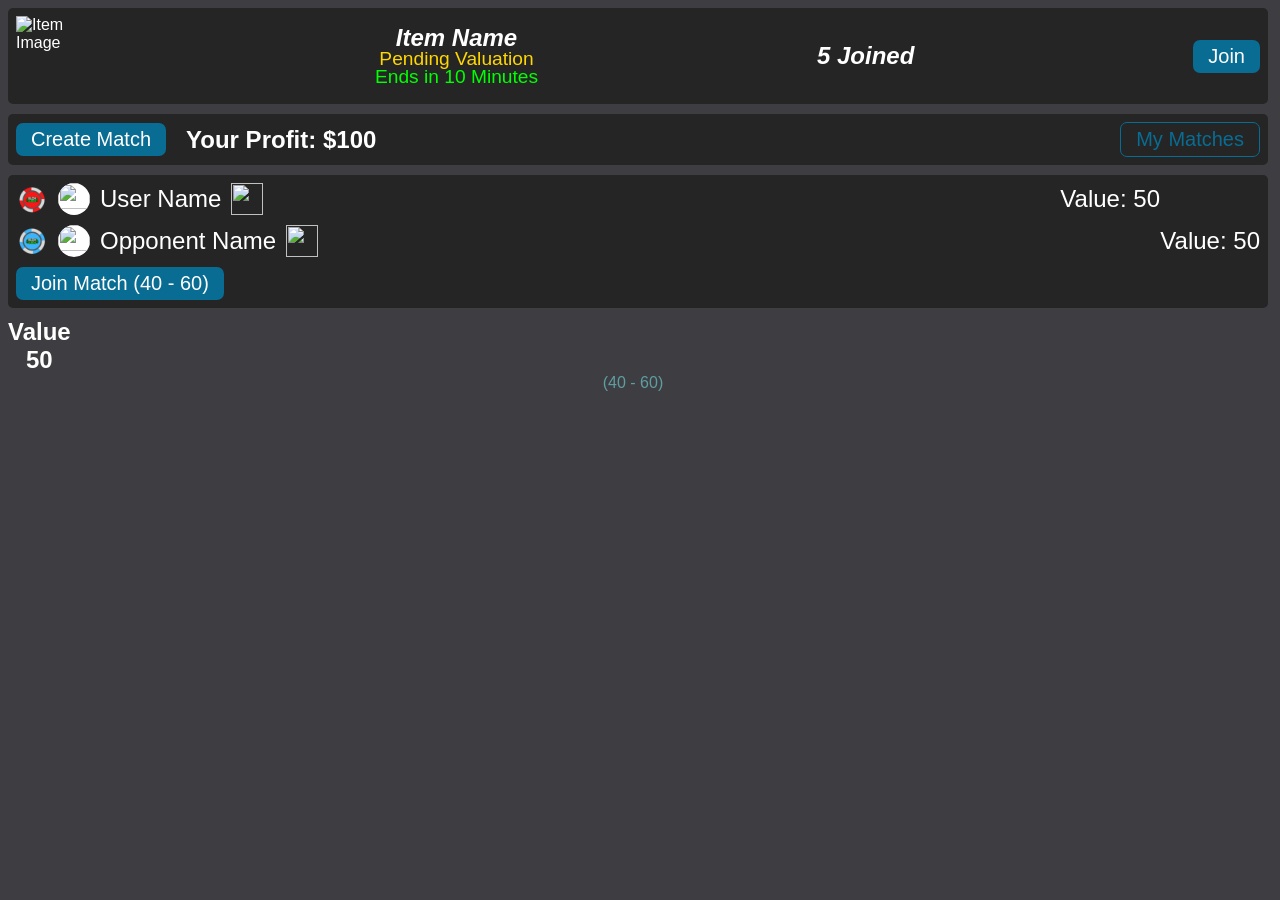
==== index.html @ d28f3fc6 "Update index.html" ====
<!DOCTYPE html>
<html lang="en">
<head>
    <meta charset="UTF-8">
    <meta name="viewport" content="width=device-width, initial-scale=1.0">
    <title>Giveaway and Match Section</title>
    <link rel="stylesheet" href="./css/style.css">
    <script src="./js/jquery.min.js"></script>
    <script src="./js/sweetalert2.all.min.js"></script>
</head>
<body>
    <div class="section" style="width:calc(100% - 20px);">
        <!-- Static Giveaway Content -->
        <div id="giveaway123" class="row" style="justify-content:space-between;">
            <img src="path/to/item_image.jpg" width="80px" height="80px" alt="Item Image">
            <div style="display:flex;flex-direction:column;align-items:center;flex: 0 0 auto;">
                <span style="font-size:1.5em;font-style:italic;font-weight:bold;">Item Name</span>
                <span style="font-size:1.2em;color:gold;margin-top:-0.2em;">Pending Valuation</span>
                <span style="font-size:1.2em;color:lime;margin-top:-0.2em;" class="endtime">Ends in 10 Minutes</span>
            </div>
            <div style="display:flex;flex-direction:column;align-items:center;flex: 0 0 auto;">
                <span style="font-size:1.5em;font-style:italic;font-weight:bold;" class='numplayers'>5 Joined</span>
            </div>
            <button class="btn btn-primary" onclick="joinGiveaway(123);">Join</button>
            <script>
                countDown(1679913600 * 1000 , "#giveaway123 .endtime"); // Replace timestamp accordingly
            </script>
        </div>
        
        <!-- Static Games Content -->
        <div id="gamesheader" class="row" style="justify-content:space-between;">
            <div style="display:flex;gap:20px;align-items:center;">
                <button class="btn-primary">Create Match</button>
                <h2 style="text-align:center;">Your Profit: $100</h2>
            </div>
            <div style="display:flex;gap:20px;align-items:center;">
                <button class="btn-secondary">My Matches</button>
            </div>
        </div>

        <!-- Static Match Content -->
        <div id="game123" class="publicmatch row" style="justify-content:space-between;">
            <div style="display:flex;flex-direction:column;gap:10px;align-items:center;width:calc(100% - 100px);">
                <div style="display:flex;gap:10px;align-items:center;flex-wrap:wrap;justify-content:space-between;width:100%;">
                    <div style="display:flex;gap:10px;align-items:center;flex-wrap:wrap;">
                        <img src="./img/gem.png" alt="Gem" width="32px" height="32px">
                        <img class="userthumb" src="path/to/user_thumbnail.jpg" width="32px" height="32px">
                        <div style="font-size:24px;">User Name</div>
                        <img src="path/to/item_image.jpg" width="32px" height="32px">
                    </div>
                    <div style="font-size:24px;">Value: 50</div>
                </div>
            </div>
            <div style="display:flex;gap:10px;align-items:center;flex-wrap:wrap;justify-content:space-between;width:100%;">
                <div style="display:flex;gap:10px;align-items:center;flex-wrap:wrap;">
                    <img src="./img/dog.png" alt="Dog" width="32px" height="32px">
                    <img class="userthumb" src="path/to/user_thumbnail.jpg" width="32px" height="32px">
                    <div style="font-size:24px;">Opponent Name</div>
                    <img src="path/to/item_image.jpg" width="32px" height="32px">
                </div>
                <div style="font-size:24px;">Value: 50</div>
            </div>
            <button class="btn-primary" onclick="joinMatch(123, 50);">Join Match (40 - 60)</button>
        </div>

        <!-- Static Footer Section -->
        <div style="display:flex;flex-direction:column;text-align:center;padding-right:10px;">
            <h2>Value <br>50</h2>
            <div style="color:cadetblue">(40 - 60)</div>
        </div>
    </div>

    <script>
        function countDown(timestamp, selector) {
            let x = setInterval(function() {
                var now = new Date().getTime();
                var distance = timestamp - now;
                var minutes = Math.floor((distance % (1000 * 60 * 60)) / (1000 * 60));
                var seconds = Math.floor((distance % (1000 * 60)) / 1000);
                var TimeRemaining = minutes + "m " + seconds + "s ";
                TimeRemaining = "Ends in " + TimeRemaining;
                $(selector).text(TimeRemaining);
                
                if (distance < 0) {
                    clearInterval(x);
                    $(selector).text("Giveaway has Ended");
                    setTimeout(function () {
                        $.ajax({
                            url: "./php/giveaway",
                            type: "POST",
                            data: {
                                type: "check",
                            }
                        });
                    }, Math.floor(Math.random() * 2000));
                }
            }, 1000);
        }

        function joinGiveaway(id) {
            Swal.fire({
                allowOutsideClick: false,
                allowEscapeKey: false,
                allowEnterKey: false
            });
            Swal.showLoading();
            $.ajax({
                url: "./php/giveaway",
                type: "POST",
                data: {
                    type: "join",
                    giveaway_id: id,
                },
                success: function(data) {
                    data = JSON.parse(data);
                    Swal.close();
                    if (data.Error) {
                        Swal.fire({
                            title: "Error",
                            text: data.Error,
                            icon: "error",
                            confirmButtonText: "OK"
                        });
                    } else {
                        Swal.fire({
                            title: 'Match Created',
                            text: 'You have joined this giveaway!',
                            icon: 'success',
                            confirmButtonText: 'OK'
                        }).then(function() {
                            window.location.reload();
                        });
                    }
                }
            });
        }

        function joinMatch(game_id, value) {
            Swal.fire({
                title: 'Are you sure?',
                text: "You are about to join this game!",
                icon: 'warning',
                showCancelButton: true,
                confirmButtonText: 'Yes, join it!'
            }).then((result) => {
                if (result.value) {
                    joinMatchOK(game_id, value);
                }
            });
        }

        function joinMatchOK(game_id, value) {
            Swal.fire({
                allowOutsideClick: false,
                allowEscapeKey: false,
                allowEnterKey: false
            });
            Swal.showLoading();
            $.ajax({
                url: "./php/game",
                type: "POST",
                data: {
                    type: "play",
                    game_id: game_id,
                    value: value
                },
                success: function(data) {
                    data = JSON.parse(data);
                    if (data.Error) {
                        Swal.close();
                        Swal.fire({
                            title: "Error",
                            text: data.Error,
                            icon: "error",
                            confirmButtonText: "OK"
                        });
                    }
                }
            });
        }
    </script>
</body>
</html>
---- css/style.css ----
body {
    margin: 0;
    font-family: Arial, Helvetica, sans-serif;
    background-color: #3e3d42;
    color: white;
}


header {
    position: inherit;
    background-color: #252525;
    color: white;
    overflow: hidden;
    padding: 0 10px;
    height: 56px;
    display: flex;
    align-items: center;
    justify-content: space-between;
}

.logo {
    height: 100%;
    display: flex;
    align-items: center;
}

.logo img {
    height: 100%;
}

.logo font {
    font-size: 36px;
}

nav {
    height: 100%;
    gap: 15px;
    display: flex;
    align-items: center;
}

.btn-primary {
    background-color: #086c93;
    color: white;
    text-decoration: none;
    border: none;
    cursor: pointer;
}

.btn-primary:hover {
    background-color: #0b7c9d;
}

.btn-primary:focus {
    background-color: #0b7c9d;
}

.btn-primary:active {
    background-color: #0b8cA3;
}

.btn-primary:disabled {
    box-shadow: #00000080 0px 0px 0px 1em inset;
    background-color: #086c93;
    cursor: not-allowed;
}

.btn-secondary {
    background-color: rgba(0, 0, 0, 0);
    color: #086c93;
    border: #086c93 1px solid;
    text-decoration: none;
    cursor: pointer;
}

.btn-secondary:hover {
    background-color: #0b7b9d80;
    color: white;
}

.btn-secondary:focus {
    background-color: #0b7b9d80;
    color: white;
}

.btn-secondary:active {
    background-color: #0b8cA3;
    color: white;
}

.btn-secondary:disabled {
    background-color: unset;
    color: #023f57;
    border-color: #023f57;
    cursor: not-allowed;
}

.btn-tertiary {
    background-color: rgba(0, 0, 0, 0);
    color: #086c93;
    border: none;
    text-decoration: underline;
    cursor: pointer;
}

.btn-tertiary:hover {
    background-color: #0b7c9d40;
    color: white;
}

.btn-tertiary:focus {
    background-color: #0b7c9d40;
    color: white;
}

.btn-tertiary:active {
    background-color: #0b7c9d;
    color: white;
}

.btn-tertiary:disabled {
    background-color: unset;
    color: #023f57;
    cursor: not-allowed;
}

button {
    display: flex;
    align-items: center;
    gap: 5px;
    padding: 5px 15px;
    border-radius: 7px;
    font-size: 20px;
}

button.mobile {
    padding: 5px 10px;
}

button svg {
    margin-right: 0;
    margin-left: 0;
    height: 25px;
}

.userthumb {
    height: 80%;
    display: flex;
    align-items: center;
    justify-content: center;
    background-color: white;
    border-radius: 50%;
}

.rightsidebar {
    display: flex;
    flex-direction: column;
    align-items: center;
    justify-content: space-between;
    position: fixed;
    top: 66px;
    right: 10px;
    width: calc(300px - 20px);
    bottom: 30px;
    padding: 10px;
    background-color: #252525;
    overflow: hidden;
    border-radius: 10px;
}

.leftsidebar {
    display: flex;
    flex-direction: column;
    align-items: center;
    justify-content: space-between;
    position: fixed;
    top: 66px;
    left: 10px;
    width: calc(100px - 20px);
    bottom: 30px;
    padding: 10px;
    background-color: #252525;
    overflow: hidden;
    border-radius: 10px;
}

.leftsidebar .item {
    display: flex;
    flex-direction: column;
    align-items: center;
    justify-content: center;
    width: 80px;
    color: white;
    text-decoration: none;
    font-weight: bold;
}

.widthcontainer {
    display: flex;
    flex-direction: column;
    align-items: center;
    gap: 10px;
    width: 100%;
}

.heightcontainer {
    display: flex;
    flex-direction: row;
    align-items: center;
    gap: 10px;
    height: 100%;
}

.chatbox {
    height: 45px;
    width: inherit;
    border: none;
    border-radius: 5px;
}

#chatcontainer {
    display: flex;
    justify-content: flex-end;
    overflow: hidden;
    position: absolute;
    top: 65px;
    bottom: 65px;
}

.chatline {
    width: calc(100% - 20px);
    flex: 0 0 auto;
    display: flex;
    gap: 10px;
    overflow: hidden;
    position: relative;
}

.chatline .userthumb {
    height: 40px;
}

.chatline .name {
    font-weight: bold;
    word-wrap: break-word;
    font-size: 18px;
}

.chatline .msg {
    width: calc(100% - 20px);
    word-wrap: break-word;
    font-size: 14px;
}

.chatline .name.server {
    display: flex;
    align-items: center;
    color: #ff0000;
}

.chatline .name.server:after {
    width: 20px;
    height: 20px;
    display: inline-block;
    content: "";
    background-image: url("data:image/svg+xml,%3Csvg xmlns='http://www.w3.org/2000/svg' xmlns:xlink='http://www.w3.org/1999/xlink' aria-hidden='true' role='img' id='footer-sample-full' width='20' height='20' preserveAspectRatio='xMidYMid meet' viewBox='0 0 24 24' class='iconify iconify--bxs'%3E%3Cpath fill='%23ff0000' d='m2.344 15.271l2 3.46a1 1 0 0 0 1.366.365l1.396-.806c.58.457 1.221.832 1.895 1.112V21a1 1 0 0 0 1 1h4a1 1 0 0 0 1-1v-1.598a8.094 8.094 0 0 0 1.895-1.112l1.396.806c.477.275 1.091.11 1.366-.365l2-3.46a1.004 1.004 0 0 0-.365-1.366l-1.372-.793a7.683 7.683 0 0 0-.002-2.224l1.372-.793c.476-.275.641-.89.365-1.366l-2-3.46a1 1 0 0 0-1.366-.365l-1.396.806A8.034 8.034 0 0 0 15 4.598V3a1 1 0 0 0-1-1h-4a1 1 0 0 0-1 1v1.598A8.094 8.094 0 0 0 7.105 5.71L5.71 4.904a.999.999 0 0 0-1.366.365l-2 3.46a1.004 1.004 0 0 0 .365 1.366l1.372.793a7.683 7.683 0 0 0 0 2.224l-1.372.793c-.476.275-.641.89-.365 1.366zM12 8c2.206 0 4 1.794 4 4s-1.794 4-4 4s-4-1.794-4-4s1.794-4 4-4z'%3E%3C/path%3E%3C/svg%3E");
    background-repeat: no-repeat;
    background-position: center;
}

.chatline .name.mod {
    display: flex;
    align-items: center;
    color: #ffc000;
}

.chatline .name.mod:after {
    width: 20px;
    height: 20px;
    display: inline-block;
    content: "";
    background-image: url("data:image/svg+xml,%3Csvg xmlns='http://www.w3.org/2000/svg' xmlns:xlink='http://www.w3.org/1999/xlink' aria-hidden='true' role='img' id='footer-sample-full' width='20' height='20' preserveAspectRatio='xMidYMid meet' viewBox='0 0 16 16' class='iconify iconify--bi'%3E%3Cpath fill='%23ffc000' fill-rule='evenodd' d='M8 14.933a.615.615 0 0 0 .1-.025c.076-.023.174-.061.294-.118c.24-.113.547-.29.893-.533a10.726 10.726 0 0 0 2.287-2.233c1.527-1.997 2.807-5.031 2.253-9.188a.48.48 0 0 0-.328-.39c-.651-.213-1.75-.56-2.837-.855C9.552 1.29 8.531 1.067 8 1.067v13.866zM5.072.56C6.157.265 7.31 0 8 0s1.843.265 2.928.56c1.11.3 2.229.655 2.887.87a1.54 1.54 0 0 1 1.044 1.262c.596 4.477-.787 7.795-2.465 9.99a11.775 11.775 0 0 1-2.517 2.453a7.159 7.159 0 0 1-1.048.625c-.28.132-.581.24-.829.24s-.548-.108-.829-.24a7.158 7.158 0 0 1-1.048-.625a11.777 11.777 0 0 1-2.517-2.453C1.928 10.487.545 7.169 1.141 2.692A1.54 1.54 0 0 1 2.185 1.43A62.456 62.456 0 0 1 5.072.56z'%3E%3C/path%3E%3C/svg%3E");
    background-repeat: no-repeat;
    background-position: center;
}

.chatline .name.owner {
    display: flex;
    align-items: center;
    color: #00ff00;
}

.chatline .name.owner:after {
    width: 20px;
    height: 20px;
    display: inline-block;
    content: "";
    background-image: url("data:image/svg+xml,%3Csvg xmlns='http://www.w3.org/2000/svg' xmlns:xlink='http://www.w3.org/1999/xlink' aria-hidden='true' role='img' id='footer-sample-full' width='20' height='20' preserveAspectRatio='xMidYMid meet' viewBox='0 0 64 64' class='iconify iconify--emojione-monotone'%3E%3Cpath fill='%2300ff00' d='M61.287 53.542c-2.649-2.041-9.702-7.678-16.271-14.452c-4.366-4.505-6.223-9.015-9.533-12.429c-2.998-3.092-5.725-4.894-5.725-4.894l-.768.792l-5.188-5.35l2.004-2.067a.912.912 0 0 0 0-1.262l-.414-.427c.002-.002 5.898-7.936 13.353-5.742c.866.257 1.638.694 1.857.471c.298-.306-.837-1.482-1.502-2.162c-9.431-9.65-19.834 1.104-19.839 1.109l-.367-.379a.846.846 0 0 0-1.222 0l-9.239 9.528a.912.912 0 0 0 0 1.262s1.131 1.979-1.835 2.335c-1.194.145-1.942.414-2.366.769a431.18 431.18 0 0 0-1.979 2.009a.912.912 0 0 0 0 1.262l6.914 7.132a.847.847 0 0 0 1.223 0s1.906-1.99 1.947-2.042c.343-.438.605-1.208.743-2.44c.348-3.06 2.264-1.892 2.264-1.892a.846.846 0 0 0 1.224 0l2.004-2.067l5.186 5.349l-.768.793s1.748 2.813 4.746 5.905c3.309 3.413 7.683 5.328 12.05 9.833c6.567 6.774 12.032 14.047 14.014 16.78c.748 1.029.867.934 1.78-.009l2.849-2.938l2.847-2.937c.915-.946 1.009-1.068.011-1.84'%3E%3C/path%3E%3Cpath fill='%2300ff00' d='M34.008 22.689a53.27 53.27 0 0 1 2.497 2.408c1.592 1.642 2.924 3.479 4.259 5.44l8.942-8.943A9.938 9.938 0 0 0 61.72 9.584L53.604 17.7l-5.76-1.543l-1.544-5.763l8.114-8.111a9.92 9.92 0 0 0-9.381 2.63a9.932 9.932 0 0 0-2.631 9.38l-8.394 8.396m-7.519 12.74a53.723 53.723 0 0 1-2.479-2.743l-9.717 9.718a9.926 9.926 0 0 0-9.381 2.629c-3.883 3.88-3.882 10.174 0 14.055a9.934 9.934 0 0 0 14.054 0a9.939 9.939 0 0 0 2.631-9.384l10.004-10.003c-1.84-1.338-3.567-2.679-5.112-4.272M13.483 57.821l-5.761-1.544l-1.543-5.762l4.218-4.215l5.76 1.541l1.543 5.763l-4.217 4.217'%3E%3C/path%3E%3C/svg%3E");
    background-repeat: no-repeat;
    background-position: center;
}

.clickable {
    cursor: pointer;
}

.clickable:hover {
    box-shadow: #0b7b9d80 0 0 0 1em inset;
}

.clickable:focus {
    box-shadow: #0b7b9d80 0 0 0 1em inset;
}

.clickable:active {
    box-shadow: #0b8cA3 0 0 0 1em inset;
}

.hidden {
    display: none !important;
}

.blur {
    position: fixed;
    top: 0;
    left: 0;
    right: 0;
    bottom: 0;
    z-index: 100;
    background: rgba(25, 25, 26, 0.75);
    backdrop-filter: blur(2px);
}

.popup {
    position: fixed;
    top: 50%;
    left: 50%;
    transform: translate(-50%, -50%);
    display: flex;
    flex-direction: column;
    gap: 10px;
    z-index: 101;
    width: 48em;
    max-width: 90%;
    max-height: calc(90% - 2.5em);
    overflow-y: auto;
    padding: 1.25em 0;
    border: none;
    border-radius: 0.5em;
    background: #19191a;
    color: white;
    align-items: center;
    font-family: inherit;
    font-size: 1rem;
}

.popup * {
    flex: 0 0 auto;
}

.main {
    overflow-y: auto;
    position: fixed;
    display: flex;
    top: 66px;
    bottom: 30px;
    left: 120px;
    right: 320px;
    border-radius: 5px;
    padding: 10px;
}

.section {
    width: calc(50% - 1em);
    display: flex;
    flex-direction: column;
    gap: 10px;
    padding: 0.5em;
    border-radius: 5px;
}

.row {
    width: calc(100% - 1em);
    display: flex;
    flex-direction: row;
    justify-content: space-around;
    flex-wrap: wrap;
    align-items: center;
    gap: 10px;
    padding: 0.5em;
    border-radius: 5px;
    background-color: #252525;
}

h2 {
    display: flex;
    align-items: center;
    gap: 10px;
    font-size: 1.5rem;
    font-weight: bold;
    margin: 0;
}

/* Scroll Bar */
/* width */
::-webkit-scrollbar {
    border-radius: 0.5em;
    width: 7px;
}

/* Handle */
::-webkit-scrollbar-thumb {
    border-radius: 0.5em;
    background: #ffffff40;
}

/* Handle on hover */
::-webkit-scrollbar-thumb:hover {
    background: #ffffff20;
}

@media only screen and (min-width: 1081px) {
    .mobile-only {
        display: none !important;
    }
}

@media only screen and (max-width: 1080px) {
    .rightsidebar {
        width: auto;
        left: 120px;
    }

    .section {
        width: calc(100% - 1em);
    }

    .desktop-only {
        display: none !important;
    }

    .main {
        width: calc(100% - 20px);
        padding: 10px;
        position: unset;
        flex-direction: column;
    }
}
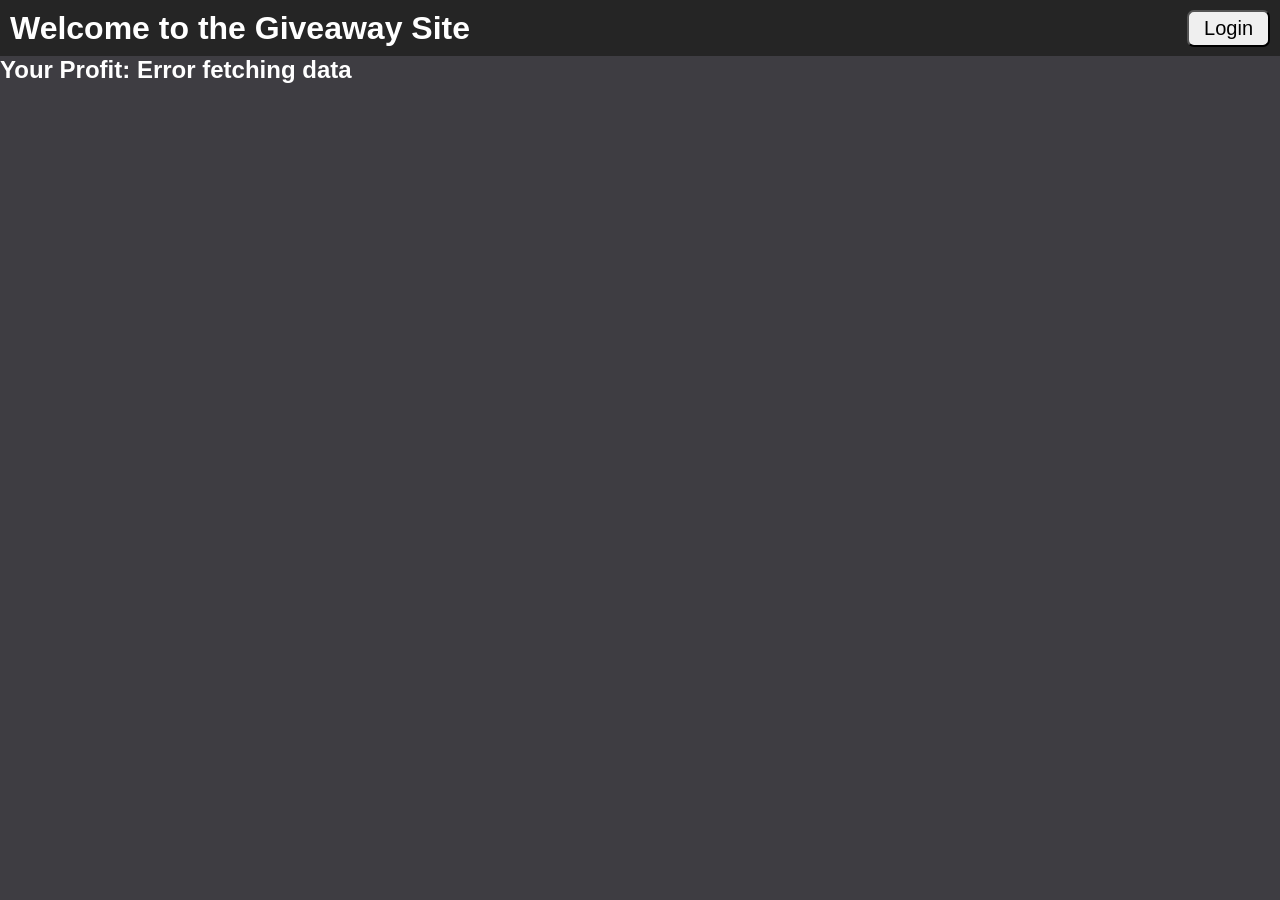
==== commit bcabe942: "Update index.html" ====
--- a/index.html
+++ b/index.html
@@ -3,181 +3,55 @@
 <head>
     <meta charset="UTF-8">
     <meta name="viewport" content="width=device-width, initial-scale=1.0">
-    <title>Giveaway and Match Section</title>
-    <link rel="stylesheet" href="./css/style.css">
-    <script src="./js/jquery.min.js"></script>
-    <script src="./js/sweetalert2.all.min.js"></script>
+    <title>Your Website</title>
+    <link rel="stylesheet" href="css/style.css">
+    <link rel="stylesheet" href="css/coin.css">
+    <link rel="stylesheet" href="css/sweetalert2-dark.css">
+    <link rel="icon" href="img/favicon.png" type="image/png">
 </head>
 <body>
-    <div class="section" style="width:calc(100% - 20px);">
-        <!-- Static Giveaway Content -->
-        <div id="giveaway123" class="row" style="justify-content:space-between;">
-            <img src="path/to/item_image.jpg" width="80px" height="80px" alt="Item Image">
-            <div style="display:flex;flex-direction:column;align-items:center;flex: 0 0 auto;">
-                <span style="font-size:1.5em;font-style:italic;font-weight:bold;">Item Name</span>
-                <span style="font-size:1.2em;color:gold;margin-top:-0.2em;">Pending Valuation</span>
-                <span style="font-size:1.2em;color:lime;margin-top:-0.2em;" class="endtime">Ends in 10 Minutes</span>
-            </div>
-            <div style="display:flex;flex-direction:column;align-items:center;flex: 0 0 auto;">
-                <span style="font-size:1.5em;font-style:italic;font-weight:bold;" class='numplayers'>5 Joined</span>
-            </div>
-            <button class="btn btn-primary" onclick="joinGiveaway(123);">Join</button>
-            <script>
-                countDown(1679913600 * 1000 , "#giveaway123 .endtime"); // Replace timestamp accordingly
-            </script>
-        </div>
-        
-        <!-- Static Games Content -->
-        <div id="gamesheader" class="row" style="justify-content:space-between;">
-            <div style="display:flex;gap:20px;align-items:center;">
-                <button class="btn-primary">Create Match</button>
-                <h2 style="text-align:center;">Your Profit: $100</h2>
-            </div>
-            <div style="display:flex;gap:20px;align-items:center;">
-                <button class="btn-secondary">My Matches</button>
-            </div>
-        </div>
+    <!-- Add the header and login button here -->
+    <header>
+        <h1>Welcome to the Giveaway Site</h1>
+        <!-- Add login button -->
+        <button id="loginButton">Login</button>
+    </header>
 
-        <!-- Static Match Content -->
-        <div id="game123" class="publicmatch row" style="justify-content:space-between;">
-            <div style="display:flex;flex-direction:column;gap:10px;align-items:center;width:calc(100% - 100px);">
-                <div style="display:flex;gap:10px;align-items:center;flex-wrap:wrap;justify-content:space-between;width:100%;">
-                    <div style="display:flex;gap:10px;align-items:center;flex-wrap:wrap;">
-                        <img src="./img/gem.png" alt="Gem" width="32px" height="32px">
-                        <img class="userthumb" src="path/to/user_thumbnail.jpg" width="32px" height="32px">
-                        <div style="font-size:24px;">User Name</div>
-                        <img src="path/to/item_image.jpg" width="32px" height="32px">
-                    </div>
-                    <div style="font-size:24px;">Value: 50</div>
-                </div>
-            </div>
-            <div style="display:flex;gap:10px;align-items:center;flex-wrap:wrap;justify-content:space-between;width:100%;">
-                <div style="display:flex;gap:10px;align-items:center;flex-wrap:wrap;">
-                    <img src="./img/dog.png" alt="Dog" width="32px" height="32px">
-                    <img class="userthumb" src="path/to/user_thumbnail.jpg" width="32px" height="32px">
-                    <div style="font-size:24px;">Opponent Name</div>
-                    <img src="path/to/item_image.jpg" width="32px" height="32px">
-                </div>
-                <div style="font-size:24px;">Value: 50</div>
-            </div>
-            <button class="btn-primary" onclick="joinMatch(123, 50);">Join Match (40 - 60)</button>
-        </div>
+    <!-- Display User's Profit Dynamically -->
+    <h2 id="userProfit" style="text-align:center;">Your Profit: Loading...</h2>
 
-        <!-- Static Footer Section -->
-        <div style="display:flex;flex-direction:column;text-align:center;padding-right:10px;">
-            <h2>Value <br>50</h2>
-            <div style="color:cadetblue">(40 - 60)</div>
-        </div>
+    <div class="giveaway">
+        <!-- Add your giveaway section here -->
     </div>
 
+    <script src="js/jquery.min.js"></script>
+    <script src="js/sweetalert2.all.min.js"></script>
+    <script src="js/socket.io.min.js"></script>
+    <script src="js/textFit.min.js"></script>
+
+    <!-- JavaScript to handle login and dynamic profit fetching -->
     <script>
-        function countDown(timestamp, selector) {
-            let x = setInterval(function() {
-                var now = new Date().getTime();
-                var distance = timestamp - now;
-                var minutes = Math.floor((distance % (1000 * 60 * 60)) / (1000 * 60));
-                var seconds = Math.floor((distance % (1000 * 60)) / 1000);
-                var TimeRemaining = minutes + "m " + seconds + "s ";
-                TimeRemaining = "Ends in " + TimeRemaining;
-                $(selector).text(TimeRemaining);
-                
-                if (distance < 0) {
-                    clearInterval(x);
-                    $(selector).text("Giveaway has Ended");
-                    setTimeout(function () {
-                        $.ajax({
-                            url: "./php/giveaway",
-                            type: "POST",
-                            data: {
-                                type: "check",
-                            }
-                        });
-                    }, Math.floor(Math.random() * 2000));
-                }
-            }, 1000);
-        }
+        // Example of the login button logic (you can adapt it to your authentication system)
+        document.getElementById("loginButton").addEventListener("click", function() {
+            window.location.href = "login.html";  // Redirecting to the login page
+        });
 
-        function joinGiveaway(id) {
-            Swal.fire({
-                allowOutsideClick: false,
-                allowEscapeKey: false,
-                allowEnterKey: false
-            });
-            Swal.showLoading();
+        // Fetch user profit dynamically via AJAX (simulated example)
+        $(document).ready(function() {
+            // Assume you have an endpoint that gives user profit based on user id
             $.ajax({
-                url: "./php/giveaway",
-                type: "POST",
-                data: {
-                    type: "join",
-                    giveaway_id: id,
+                url: "php/getProfit.php",  // Create this PHP file to return user profit as JSON
+                method: "GET",
+                success: function(data) {
+                    // Assuming the response is a JSON object with the profit info
+                    var profit = data.profit;  // Example: { "profit": 1500 }
+                    $("#userProfit").text("Your Profit: $" + profit);
                 },
-                success: function(data) {
-                    data = JSON.parse(data);
-                    Swal.close();
-                    if (data.Error) {
-                        Swal.fire({
-                            title: "Error",
-                            text: data.Error,
-                            icon: "error",
-                            confirmButtonText: "OK"
-                        });
-                    } else {
-                        Swal.fire({
-                            title: 'Match Created',
-                            text: 'You have joined this giveaway!',
-                            icon: 'success',
-                            confirmButtonText: 'OK'
-                        }).then(function() {
-                            window.location.reload();
-                        });
-                    }
+                error: function() {
+                    $("#userProfit").text("Your Profit: Error fetching data");
                 }
             });
-        }
-
-        function joinMatch(game_id, value) {
-            Swal.fire({
-                title: 'Are you sure?',
-                text: "You are about to join this game!",
-                icon: 'warning',
-                showCancelButton: true,
-                confirmButtonText: 'Yes, join it!'
-            }).then((result) => {
-                if (result.value) {
-                    joinMatchOK(game_id, value);
-                }
-            });
-        }
-
-        function joinMatchOK(game_id, value) {
-            Swal.fire({
-                allowOutsideClick: false,
-                allowEscapeKey: false,
-                allowEnterKey: false
-            });
-            Swal.showLoading();
-            $.ajax({
-                url: "./php/game",
-                type: "POST",
-                data: {
-                    type: "play",
-                    game_id: game_id,
-                    value: value
-                },
-                success: function(data) {
-                    data = JSON.parse(data);
-                    if (data.Error) {
-                        Swal.close();
-                        Swal.fire({
-                            title: "Error",
-                            text: data.Error,
-                            icon: "error",
-                            confirmButtonText: "OK"
-                        });
-                    }
-                }
-            });
-        }
+        });
     </script>
 </body>
 </html>
--- a/css/coin.css
+++ b/css/coin.css
@@ -0,0 +1,65 @@
+.coin {
+    width: 80px;
+    height: 80px;
+    -webkit-border-radius: 50%;
+    -moz-border-radius: 50%;
+    border-radius: 50%;
+    position: relative;
+}
+
+.coin div {
+    width: 100%;
+    height: 100%;
+    -webkit-border-radius: 50%;
+    -moz-border-radius: 50%;
+    border-radius: 50%;
+}
+
+.coin img {
+    width: 100%;
+    height:100%;
+    -webkit-border-radius: 50%;
+    -moz-border-radius: 50%;
+    border-radius: 50%;
+}
+
+.coin {
+  transition: -webkit-transform 1s ease-in;
+  -webkit-transform-style: preserve-3d;
+}
+.coin div {
+  position: absolute;
+  -webkit-backface-visibility: hidden;
+}
+.coin .blue {
+  z-index: 100;
+}
+.coin .red {
+  -webkit-transform: rotateY(-180deg);
+}
+
+.coin.red {
+    -webkit-transform: rotateY(-180deg);
+}
+
+.coin.flipblue {
+  -webkit-animation: flipBlue 5s ease-out forwards;
+  -moz-animation: flipBlue 5s ease-out forwards;
+    -o-animation: flipBlue 5s ease-out forwards;
+       animation: flipBlue 5s ease-out forwards;
+}
+.coin.flipred {
+  -webkit-animation: flipRed 5s ease-out forwards;
+  -moz-animation: flipRed 5s ease-out forwards;
+    -o-animation: flipRed 5s ease-out forwards;
+       animation: flipRed 5s ease-out forwards;
+}
+
+@-webkit-keyframes flipBlue {
+  from { -webkit-transform: rotateY(0); -moz-transform: rotateY(0); transform: rotateY(0); }
+  to { -webkit-transform: rotateY(2880deg); -moz-transform: rotateY(2880deg); transform: rotateY(2880deg); }
+}
+@-webkit-keyframes flipRed {
+  from { -webkit-transform: rotateY(0); -moz-transform: rotateY(0); transform: rotateY(0); }
+  to { -webkit-transform: rotateY(3060deg); -moz-transform: rotateY(3060deg); transform: rotateY(3060deg); }
+}
--- a/css/sweetalert2-dark.css
+++ b/css/sweetalert2-dark.css
@@ -0,0 +1,1454 @@
+/*
+* @sweetalert2/themes v5.0.11
+* Released under the MIT License.
+*/
+
+.swal2-popup.swal2-toast {
+  box-sizing: border-box;
+  grid-column: 1/4 !important;
+  grid-row: 1/4 !important;
+  grid-template-columns: 1fr 99fr 1fr;
+  padding: 1em;
+  overflow-y: hidden;
+  background: #19191a;
+  box-shadow: 0 0 1px hsla(0deg, 0%, 0%, 0.075), 0 1px 2px hsla(0deg, 0%, 0%, 0.075), 1px 2px 4px hsla(0deg, 0%, 0%, 0.075), 1px 3px 8px hsla(0deg, 0%, 0%, 0.075), 2px 4px 16px hsla(0deg, 0%, 0%, 0.075);
+  pointer-events: all;
+}
+.swal2-popup.swal2-toast > * {
+  grid-column: 2;
+}
+.swal2-popup.swal2-toast .swal2-title {
+  margin: 0.5em 1em;
+  padding: 0;
+  font-size: 1em;
+  text-align: initial;
+}
+.swal2-popup.swal2-toast .swal2-loading {
+  justify-content: center;
+}
+.swal2-popup.swal2-toast .swal2-input {
+  height: 2em;
+  margin: 0.5em;
+  font-size: 1em;
+}
+.swal2-popup.swal2-toast .swal2-validation-message {
+  font-size: 1em;
+}
+.swal2-popup.swal2-toast .swal2-footer {
+  margin: 0.5em 0 0;
+  padding: 0.5em 0 0;
+  font-size: 0.8em;
+}
+.swal2-popup.swal2-toast .swal2-close {
+  grid-column: 3/3;
+  grid-row: 1/99;
+  align-self: center;
+  width: 0.8em;
+  height: 0.8em;
+  margin: 0;
+  font-size: 2em;
+}
+.swal2-popup.swal2-toast .swal2-html-container {
+  margin: 0.5em 1em;
+  padding: 0;
+  font-size: 1em;
+  text-align: initial;
+}
+.swal2-popup.swal2-toast .swal2-html-container:empty {
+  padding: 0;
+}
+.swal2-popup.swal2-toast .swal2-loader {
+  grid-column: 1;
+  grid-row: 1/99;
+  align-self: center;
+  width: 2em;
+  height: 2em;
+  margin: 0.25em;
+}
+.swal2-popup.swal2-toast .swal2-icon {
+  grid-column: 1;
+  grid-row: 1/99;
+  align-self: center;
+  width: 2em;
+  min-width: 2em;
+  height: 2em;
+  margin: 0 0.5em 0 0;
+}
+.swal2-popup.swal2-toast .swal2-icon .swal2-icon-content {
+  display: flex;
+  align-items: center;
+  font-size: 1.8em;
+  font-weight: bold;
+}
+.swal2-popup.swal2-toast .swal2-icon.swal2-success .swal2-success-ring {
+  width: 2em;
+  height: 2em;
+}
+.swal2-popup.swal2-toast .swal2-icon.swal2-error [class^=swal2-x-mark-line] {
+  top: 0.875em;
+  width: 1.375em;
+}
+.swal2-popup.swal2-toast .swal2-icon.swal2-error [class^=swal2-x-mark-line][class$=left] {
+  left: 0.3125em;
+}
+.swal2-popup.swal2-toast .swal2-icon.swal2-error [class^=swal2-x-mark-line][class$=right] {
+  right: 0.3125em;
+}
+.swal2-popup.swal2-toast .swal2-actions {
+  justify-content: flex-start;
+  height: auto;
+  margin: 0;
+  margin-top: 0.5em;
+  padding: 0 0.5em;
+}
+.swal2-popup.swal2-toast .swal2-styled {
+  margin: 0.25em 0.5em;
+  padding: 0.4em 0.6em;
+  font-size: 1em;
+}
+.swal2-popup.swal2-toast .swal2-success {
+  border-color: #a5dc86;
+}
+.swal2-popup.swal2-toast .swal2-success [class^=swal2-success-circular-line] {
+  position: absolute;
+  width: 1.6em;
+  height: 3em;
+  transform: rotate(45deg);
+  border-radius: 50%;
+}
+.swal2-popup.swal2-toast .swal2-success [class^=swal2-success-circular-line][class$=left] {
+  top: -0.8em;
+  left: -0.5em;
+  transform: rotate(-45deg);
+  transform-origin: 2em 2em;
+  border-radius: 4em 0 0 4em;
+}
+.swal2-popup.swal2-toast .swal2-success [class^=swal2-success-circular-line][class$=right] {
+  top: -0.25em;
+  left: 0.9375em;
+  transform-origin: 0 1.5em;
+  border-radius: 0 4em 4em 0;
+}
+.swal2-popup.swal2-toast .swal2-success .swal2-success-ring {
+  width: 2em;
+  height: 2em;
+}
+.swal2-popup.swal2-toast .swal2-success .swal2-success-fix {
+  top: 0;
+  left: 0.4375em;
+  width: 0.4375em;
+  height: 2.6875em;
+}
+.swal2-popup.swal2-toast .swal2-success [class^=swal2-success-line] {
+  height: 0.3125em;
+}
+.swal2-popup.swal2-toast .swal2-success [class^=swal2-success-line][class$=tip] {
+  top: 1.125em;
+  left: 0.1875em;
+  width: 0.75em;
+}
+.swal2-popup.swal2-toast .swal2-success [class^=swal2-success-line][class$=long] {
+  top: 0.9375em;
+  right: 0.1875em;
+  width: 1.375em;
+}
+.swal2-popup.swal2-toast .swal2-success.swal2-icon-show .swal2-success-line-tip {
+  -webkit-animation: swal2-toast-animate-success-line-tip 0.75s;
+          animation: swal2-toast-animate-success-line-tip 0.75s;
+}
+.swal2-popup.swal2-toast .swal2-success.swal2-icon-show .swal2-success-line-long {
+  -webkit-animation: swal2-toast-animate-success-line-long 0.75s;
+          animation: swal2-toast-animate-success-line-long 0.75s;
+}
+.swal2-popup.swal2-toast.swal2-show {
+  -webkit-animation: swal2-toast-show 0.5s;
+          animation: swal2-toast-show 0.5s;
+}
+.swal2-popup.swal2-toast.swal2-hide {
+  -webkit-animation: swal2-toast-hide 0.1s forwards;
+          animation: swal2-toast-hide 0.1s forwards;
+}
+
+.swal2-container {
+  display: grid;
+  position: fixed;
+  z-index: 1060;
+  top: 0;
+  right: 0;
+  bottom: 0;
+  left: 0;
+  box-sizing: border-box;
+  grid-template-areas: "top-start     top            top-end" "center-start  center         center-end" "bottom-start  bottom-center  bottom-end";
+  grid-template-rows: minmax(-webkit-min-content, auto) minmax(-webkit-min-content, auto) minmax(-webkit-min-content, auto);
+  grid-template-rows: minmax(min-content, auto) minmax(min-content, auto) minmax(min-content, auto);
+  height: 100%;
+  padding: 0.625em;
+  overflow-x: hidden;
+  transition: background-color 0.1s;
+  -webkit-overflow-scrolling: touch;
+}
+.swal2-container.swal2-backdrop-show, .swal2-container.swal2-noanimation {
+  background: rgba(25, 25, 26, 0.75);
+}
+.swal2-container.swal2-backdrop-hide {
+  background: transparent !important;
+}
+.swal2-container.swal2-top-start, .swal2-container.swal2-center-start, .swal2-container.swal2-bottom-start {
+  grid-template-columns: minmax(0, 1fr) auto auto;
+}
+.swal2-container.swal2-top, .swal2-container.swal2-center, .swal2-container.swal2-bottom {
+  grid-template-columns: auto minmax(0, 1fr) auto;
+}
+.swal2-container.swal2-top-end, .swal2-container.swal2-center-end, .swal2-container.swal2-bottom-end {
+  grid-template-columns: auto auto minmax(0, 1fr);
+}
+.swal2-container.swal2-top-start > .swal2-popup {
+  align-self: start;
+}
+.swal2-container.swal2-top > .swal2-popup {
+  grid-column: 2;
+  align-self: start;
+  justify-self: center;
+}
+.swal2-container.swal2-top-end > .swal2-popup, .swal2-container.swal2-top-right > .swal2-popup {
+  grid-column: 3;
+  align-self: start;
+  justify-self: end;
+}
+.swal2-container.swal2-center-start > .swal2-popup, .swal2-container.swal2-center-left > .swal2-popup {
+  grid-row: 2;
+  align-self: center;
+}
+.swal2-container.swal2-center > .swal2-popup {
+  grid-column: 2;
+  grid-row: 2;
+  align-self: center;
+  justify-self: center;
+}
+.swal2-container.swal2-center-end > .swal2-popup, .swal2-container.swal2-center-right > .swal2-popup {
+  grid-column: 3;
+  grid-row: 2;
+  align-self: center;
+  justify-self: end;
+}
+.swal2-container.swal2-bottom-start > .swal2-popup, .swal2-container.swal2-bottom-left > .swal2-popup {
+  grid-column: 1;
+  grid-row: 3;
+  align-self: end;
+}
+.swal2-container.swal2-bottom > .swal2-popup {
+  grid-column: 2;
+  grid-row: 3;
+  justify-self: center;
+  align-self: end;
+}
+.swal2-container.swal2-bottom-end > .swal2-popup, .swal2-container.swal2-bottom-right > .swal2-popup {
+  grid-column: 3;
+  grid-row: 3;
+  align-self: end;
+  justify-self: end;
+}
+.swal2-container.swal2-grow-row > .swal2-popup, .swal2-container.swal2-grow-fullscreen > .swal2-popup {
+  grid-column: 1/4;
+  width: 100%;
+}
+.swal2-container.swal2-grow-column > .swal2-popup, .swal2-container.swal2-grow-fullscreen > .swal2-popup {
+  grid-row: 1/4;
+  align-self: stretch;
+}
+.swal2-container.swal2-no-transition {
+  transition: none !important;
+}
+
+.swal2-popup {
+  display: none;
+  position: relative;
+  box-sizing: border-box;
+  grid-template-columns: minmax(0, 100%);
+  width: 32em;
+  max-width: 100%;
+  padding: 0 0 1.25em;
+  border: none;
+  border-radius: 5px;
+  background: #19191a;
+  color: #545454;
+  font-family: inherit;
+  font-size: 1rem;
+}
+.swal2-popup:focus {
+  outline: none;
+}
+.swal2-popup.swal2-loading {
+  overflow-y: hidden;
+}
+
+.swal2-title {
+  position: relative;
+  max-width: 100%;
+  margin: 0;
+  padding: 0.8em 1em 0;
+  color: #e1e1e1;
+  font-size: 1.875em;
+  font-weight: 600;
+  text-align: center;
+  text-transform: none;
+  word-wrap: break-word;
+}
+
+.swal2-actions {
+  display: flex;
+  z-index: 1;
+  box-sizing: border-box;
+  flex-wrap: wrap;
+  align-items: center;
+  justify-content: center;
+  width: auto;
+  margin: 1.25em auto 0;
+  padding: 0;
+}
+.swal2-actions:not(.swal2-loading) .swal2-styled[disabled] {
+  opacity: 0.4;
+}
+.swal2-actions:not(.swal2-loading) .swal2-styled:hover {
+  background-image: linear-gradient(rgba(0, 0, 0, 0.1), rgba(0, 0, 0, 0.1));
+}
+.swal2-actions:not(.swal2-loading) .swal2-styled:active {
+  background-image: linear-gradient(rgba(0, 0, 0, 0.2), rgba(0, 0, 0, 0.2));
+}
+
+.swal2-loader {
+  display: none;
+  align-items: center;
+  justify-content: center;
+  width: 2.2em;
+  height: 2.2em;
+  margin: 0 1.875em;
+  -webkit-animation: swal2-rotate-loading 1.5s linear 0s infinite normal;
+          animation: swal2-rotate-loading 1.5s linear 0s infinite normal;
+  border-width: 0.25em;
+  border-style: solid;
+  border-radius: 100%;
+  border-color: #2778c4 transparent #2778c4 transparent;
+}
+
+.swal2-styled {
+  margin: 0.3125em;
+  padding: 0.625em 1.1em;
+  transition: box-shadow 0.1s;
+  box-shadow: 0 0 0 3px transparent;
+  font-weight: 500;
+}
+.swal2-styled:not([disabled]) {
+  cursor: pointer;
+}
+.swal2-styled.swal2-confirm {
+  border: 0;
+  border-radius: 0.25em;
+  background: initial;
+  background-color: #086c93;
+  color: white;
+  text-decoration: none;
+  border: none;
+  cursor: pointer;
+}
+.swal2-styled.swal2-confirm:focus {
+  background-color: #0b7c9d;
+}
+.swal2-styled.swal2-confirm:hover {
+  background-color: #0b7c9d;
+}
+.swal2-styled.swal2-confirm:active {
+  background-color: #0b8cA3;
+}
+.swal2-styled.swal2-deny {
+  border-radius: 0.25em;
+  background: initial;
+  background-color: rgba(0,0,0,0);
+  color: #086c93;
+  border: #086c93 1px solid;
+  text-decoration: none;
+  font-size: 1em;
+}
+.swal2-styled.swal2-deny:focus {
+  background-color: #0b7b9d80;
+  color: white;
+}
+.swal2-styled.swal2-deny:hover {
+  background-color: #0b7b9d80;
+  color: white;
+}
+.swal2-styled.swal2-deny:active {
+  background-color: #0b8cA3;
+  color: white;
+}
+.swal2-styled.swal2-cancel {
+  border-radius: 0.25em;
+  background: initial;
+  background-color: rgba(0,0,0,0);
+  color: #086c93;
+  border:none;
+  text-decoration: underline;
+  font-size: 1em;
+}
+.swal2-styled.swal2-cancel:focus {
+  background-color: #0b7c9d40;
+  color: white;
+}
+.swal2-styled.swal2-cancel:hover {
+  background-color: #0b7c9d40;
+  color: white;
+}
+.swal2-styled.swal2-cancel:active {
+  background-color: #0b7c9d;
+  color: white;
+}
+.swal2-styled.swal2-default-outline:focus {
+  box-shadow: 0 0 0 1px #19191a, 0 0 0 3px rgba(138, 176, 213, 0.5);
+}
+.swal2-styled:focus {
+  outline: none;
+}
+.swal2-styled::-moz-focus-inner {
+  border: 0;
+}
+
+.swal2-footer {
+  justify-content: center;
+  margin: 1em 0 0;
+  padding: 1em 1em 0;
+  border-top: 1px solid #555;
+  color: #bbbbbb;
+  font-size: 1em;
+}
+
+.swal2-timer-progress-bar-container {
+  position: absolute;
+  right: 0;
+  bottom: 0;
+  left: 0;
+  grid-column: auto !important;
+  overflow: hidden;
+  border-bottom-right-radius: 5px;
+  border-bottom-left-radius: 5px;
+}
+
+.swal2-timer-progress-bar {
+  width: 100%;
+  height: 0.25em;
+  background: rgba(225, 225, 225, 0.6);
+}
+
+.swal2-image {
+  max-width: 100%;
+  margin: 2em auto 1em;
+}
+
+.swal2-close {
+  z-index: 2;
+  align-items: center;
+  justify-content: center;
+  width: 1.2em;
+  height: 1.2em;
+  margin-top: 0;
+  margin-right: 0;
+  margin-bottom: -1.2em;
+  padding: 0;
+  overflow: hidden;
+  transition: color 0.1s, box-shadow 0.1s;
+  border: none;
+  border-radius: 5px;
+  background: transparent;
+  color: #ccc;
+  font-family: serif;
+  font-family: monospace;
+  font-size: 2.5em;
+  cursor: pointer;
+  justify-self: end;
+}
+.swal2-close:hover {
+  transform: none;
+  background: transparent;
+  color: #f27474;
+}
+.swal2-close:focus {
+  outline: none;
+  box-shadow: inset 0 0 0 3px rgba(100, 150, 200, 0.5);
+}
+.swal2-close::-moz-focus-inner {
+  border: 0;
+}
+
+.swal2-html-container {
+  z-index: 1;
+  justify-content: center;
+  margin: 1em 1.6em 0.3em;
+  padding: 0;
+  overflow: auto;
+  color: #e1e1e1;
+  font-size: 1.125em;
+  font-weight: normal;
+  line-height: normal;
+  text-align: center;
+  word-wrap: break-word;
+  word-break: break-word;
+}
+
+.swal2-input,
+.swal2-file,
+.swal2-textarea,
+.swal2-select,
+.swal2-radio,
+.swal2-checkbox {
+  margin: 1em 2em 3px;
+}
+
+.swal2-input,
+.swal2-file,
+.swal2-textarea {
+  box-sizing: border-box;
+  width: auto;
+  transition: border-color 0.1s, box-shadow 0.1s;
+  border: 1px solid #d9d9d9;
+  border-radius: 0.1875em;
+  background: #323234;
+  box-shadow: inset 0 1px 1px rgba(0, 0, 0, 0.06), 0 0 0 3px transparent;
+  color: #e1e1e1;
+  font-size: 1.125em;
+}
+.swal2-input.swal2-inputerror,
+.swal2-file.swal2-inputerror,
+.swal2-textarea.swal2-inputerror {
+  border-color: #f27474 !important;
+  box-shadow: 0 0 2px #f27474 !important;
+}
+.swal2-input:focus,
+.swal2-file:focus,
+.swal2-textarea:focus {
+  border: 1px solid #b4dbed;
+  outline: none;
+  box-shadow: inset 0 1px 1px rgba(0, 0, 0, 0.06), 0 0 0 3px rgba(100, 150, 200, 0.5);
+}
+.swal2-input::-moz-placeholder, .swal2-file::-moz-placeholder, .swal2-textarea::-moz-placeholder {
+  color: #ccc;
+}
+.swal2-input:-ms-input-placeholder, .swal2-file:-ms-input-placeholder, .swal2-textarea:-ms-input-placeholder {
+  color: #ccc;
+}
+.swal2-input::placeholder,
+.swal2-file::placeholder,
+.swal2-textarea::placeholder {
+  color: #ccc;
+}
+
+.swal2-range {
+  margin: 1em 2em 3px;
+  background: #19191a;
+}
+.swal2-range input {
+  width: 80%;
+}
+.swal2-range output {
+  width: 20%;
+  color: #e1e1e1;
+  font-weight: 600;
+  text-align: center;
+}
+.swal2-range input,
+.swal2-range output {
+  height: 2.625em;
+  padding: 0;
+  font-size: 1.125em;
+  line-height: 2.625em;
+}
+
+.swal2-input {
+  height: 2.625em;
+  padding: 0 0.75em;
+}
+
+.swal2-file {
+  width: 75%;
+  margin-right: auto;
+  margin-left: auto;
+  background: #323234;
+  font-size: 1.125em;
+}
+
+.swal2-textarea {
+  height: 6.75em;
+  padding: 0.75em;
+}
+
+.swal2-select {
+  min-width: 50%;
+  max-width: 100%;
+  padding: 0.375em 0.625em;
+  background: #323234;
+  color: #e1e1e1;
+  font-size: 1.125em;
+}
+
+.swal2-radio,
+.swal2-checkbox {
+  align-items: center;
+  justify-content: center;
+  background: #19191a;
+  color: #e1e1e1;
+}
+.swal2-radio label,
+.swal2-checkbox label {
+  margin: 0 0.6em;
+  font-size: 1.125em;
+}
+.swal2-radio input,
+.swal2-checkbox input {
+  flex-shrink: 0;
+  margin: 0 0.4em;
+}
+
+.swal2-input-label {
+  display: flex;
+  justify-content: center;
+  margin: 1em auto 0;
+}
+
+.swal2-validation-message {
+  align-items: center;
+  justify-content: center;
+  margin: 1em 0 0;
+  padding: 0.625em;
+  overflow: hidden;
+  background: #323234;
+  color: #e1e1e1;
+  font-size: 1em;
+  font-weight: 300;
+}
+.swal2-validation-message::before {
+  content: "!";
+  display: inline-block;
+  width: 1.5em;
+  min-width: 1.5em;
+  height: 1.5em;
+  margin: 0 0.625em;
+  border-radius: 50%;
+  background-color: #f27474;
+  color: #fff;
+  font-weight: 600;
+  line-height: 1.5em;
+  text-align: center;
+}
+
+.swal2-icon {
+  position: relative;
+  box-sizing: content-box;
+  justify-content: center;
+  width: 5em;
+  height: 5em;
+  margin: 2.5em auto 0.6em;
+  border: 0.25em solid transparent;
+  border-radius: 50%;
+  border-color: #000;
+  font-family: inherit;
+  line-height: 5em;
+  cursor: default;
+  -webkit-user-select: none;
+     -moz-user-select: none;
+      -ms-user-select: none;
+          user-select: none;
+}
+.swal2-icon .swal2-icon-content {
+  display: flex;
+  align-items: center;
+  font-size: 3.75em;
+}
+.swal2-icon.swal2-error {
+  border-color: #f27474;
+  color: #f27474;
+}
+.swal2-icon.swal2-error .swal2-x-mark {
+  position: relative;
+  flex-grow: 1;
+}
+.swal2-icon.swal2-error [class^=swal2-x-mark-line] {
+  display: block;
+  position: absolute;
+  top: 2.3125em;
+  width: 2.9375em;
+  height: 0.3125em;
+  border-radius: 0.125em;
+  background-color: #f27474;
+}
+.swal2-icon.swal2-error [class^=swal2-x-mark-line][class$=left] {
+  left: 1.0625em;
+  transform: rotate(45deg);
+}
+.swal2-icon.swal2-error [class^=swal2-x-mark-line][class$=right] {
+  right: 1em;
+  transform: rotate(-45deg);
+}
+.swal2-icon.swal2-error.swal2-icon-show {
+  -webkit-animation: swal2-animate-error-icon 0.5s;
+          animation: swal2-animate-error-icon 0.5s;
+}
+.swal2-icon.swal2-error.swal2-icon-show .swal2-x-mark {
+  -webkit-animation: swal2-animate-error-x-mark 0.5s;
+          animation: swal2-animate-error-x-mark 0.5s;
+}
+.swal2-icon.swal2-warning {
+  border-color: #facea8;
+  color: #f8bb86;
+}
+.swal2-icon.swal2-warning.swal2-icon-show {
+  -webkit-animation: swal2-animate-error-icon 0.5s;
+          animation: swal2-animate-error-icon 0.5s;
+}
+.swal2-icon.swal2-warning.swal2-icon-show .swal2-icon-content {
+  -webkit-animation: swal2-animate-i-mark 0.5s;
+          animation: swal2-animate-i-mark 0.5s;
+}
+.swal2-icon.swal2-info {
+  border-color: #9de0f6;
+  color: #3fc3ee;
+}
+.swal2-icon.swal2-info.swal2-icon-show {
+  -webkit-animation: swal2-animate-error-icon 0.5s;
+          animation: swal2-animate-error-icon 0.5s;
+}
+.swal2-icon.swal2-info.swal2-icon-show .swal2-icon-content {
+  -webkit-animation: swal2-animate-i-mark 0.8s;
+          animation: swal2-animate-i-mark 0.8s;
+}
+.swal2-icon.swal2-question {
+  border-color: #c9dae1;
+  color: #87adbd;
+}
+.swal2-icon.swal2-question.swal2-icon-show {
+  -webkit-animation: swal2-animate-error-icon 0.5s;
+          animation: swal2-animate-error-icon 0.5s;
+}
+.swal2-icon.swal2-question.swal2-icon-show .swal2-icon-content {
+  -webkit-animation: swal2-animate-question-mark 0.8s;
+          animation: swal2-animate-question-mark 0.8s;
+}
+.swal2-icon.swal2-success {
+  border-color: #a5dc86;
+  color: #a5dc86;
+}
+.swal2-icon.swal2-success [class^=swal2-success-circular-line] {
+  position: absolute;
+  width: 3.75em;
+  height: 7.5em;
+  transform: rotate(45deg);
+  border-radius: 50%;
+}
+.swal2-icon.swal2-success [class^=swal2-success-circular-line][class$=left] {
+  top: -0.4375em;
+  left: -2.0635em;
+  transform: rotate(-45deg);
+  transform-origin: 3.75em 3.75em;
+  border-radius: 7.5em 0 0 7.5em;
+}
+.swal2-icon.swal2-success [class^=swal2-success-circular-line][class$=right] {
+  top: -0.6875em;
+  left: 1.875em;
+  transform: rotate(-45deg);
+  transform-origin: 0 3.75em;
+  border-radius: 0 7.5em 7.5em 0;
+}
+.swal2-icon.swal2-success .swal2-success-ring {
+  position: absolute;
+  z-index: 2;
+  top: -0.25em;
+  left: -0.25em;
+  box-sizing: content-box;
+  width: 100%;
+  height: 100%;
+  border: 0.25em solid rgba(165, 220, 134, 0.3);
+  border-radius: 50%;
+}
+.swal2-icon.swal2-success .swal2-success-fix {
+  position: absolute;
+  z-index: 1;
+  top: 0.5em;
+  left: 1.625em;
+  width: 0.4375em;
+  height: 5.625em;
+  transform: rotate(-45deg);
+}
+.swal2-icon.swal2-success [class^=swal2-success-line] {
+  display: block;
+  position: absolute;
+  z-index: 2;
+  height: 0.3125em;
+  border-radius: 0.125em;
+  background-color: #a5dc86;
+}
+.swal2-icon.swal2-success [class^=swal2-success-line][class$=tip] {
+  top: 2.875em;
+  left: 0.8125em;
+  width: 1.5625em;
+  transform: rotate(45deg);
+}
+.swal2-icon.swal2-success [class^=swal2-success-line][class$=long] {
+  top: 2.375em;
+  right: 0.5em;
+  width: 2.9375em;
+  transform: rotate(-45deg);
+}
+.swal2-icon.swal2-success.swal2-icon-show .swal2-success-line-tip {
+  -webkit-animation: swal2-animate-success-line-tip 0.75s;
+          animation: swal2-animate-success-line-tip 0.75s;
+}
+.swal2-icon.swal2-success.swal2-icon-show .swal2-success-line-long {
+  -webkit-animation: swal2-animate-success-line-long 0.75s;
+          animation: swal2-animate-success-line-long 0.75s;
+}
+.swal2-icon.swal2-success.swal2-icon-show .swal2-success-circular-line-right {
+  -webkit-animation: swal2-rotate-success-circular-line 4.25s ease-in;
+          animation: swal2-rotate-success-circular-line 4.25s ease-in;
+}
+
+.swal2-progress-steps {
+  flex-wrap: wrap;
+  align-items: center;
+  max-width: 100%;
+  margin: 1.25em auto;
+  padding: 0;
+  background: transparent;
+  font-weight: 600;
+}
+.swal2-progress-steps li {
+  display: inline-block;
+  position: relative;
+}
+.swal2-progress-steps .swal2-progress-step {
+  z-index: 20;
+  flex-shrink: 0;
+  width: 2em;
+  height: 2em;
+  border-radius: 2em;
+  background: #2778c4;
+  color: #fff;
+  line-height: 2em;
+  text-align: center;
+}
+.swal2-progress-steps .swal2-progress-step.swal2-active-progress-step {
+  background: #2778c4;
+}
+.swal2-progress-steps .swal2-progress-step.swal2-active-progress-step ~ .swal2-progress-step {
+  background: #58585b;
+  color: #fff;
+}
+.swal2-progress-steps .swal2-progress-step.swal2-active-progress-step ~ .swal2-progress-step-line {
+  background: #58585b;
+}
+.swal2-progress-steps .swal2-progress-step-line {
+  z-index: 10;
+  flex-shrink: 0;
+  width: 2.5em;
+  height: 0.4em;
+  margin: 0 -1px;
+  background: #2778c4;
+}
+
+[class^=swal2] {
+  -webkit-tap-highlight-color: transparent;
+}
+
+.swal2-show {
+  -webkit-animation: swal2-show 0.3s;
+          animation: swal2-show 0.3s;
+}
+
+.swal2-hide {
+  -webkit-animation: swal2-hide 0.15s forwards;
+          animation: swal2-hide 0.15s forwards;
+}
+
+.swal2-noanimation {
+  transition: none;
+}
+
+.swal2-scrollbar-measure {
+  position: absolute;
+  top: -9999px;
+  width: 50px;
+  height: 50px;
+  overflow: scroll;
+}
+
+.swal2-rtl .swal2-close {
+  margin-right: initial;
+  margin-left: 0;
+}
+.swal2-rtl .swal2-timer-progress-bar {
+  right: 0;
+  left: auto;
+}
+
+.swal2-no-war {
+  display: flex;
+  position: fixed;
+  z-index: 1061;
+  top: 0;
+  left: 0;
+  align-items: center;
+  justify-content: center;
+  width: 100%;
+  height: 3.375em;
+  background: #20232a;
+  color: #fff;
+  text-align: center;
+}
+.swal2-no-war a {
+  color: #61dafb;
+  text-decoration: none;
+}
+.swal2-no-war a:hover {
+  text-decoration: underline;
+}
+
+@-webkit-keyframes swal2-toast-show {
+  0% {
+    transform: translateY(-0.625em) rotateZ(2deg);
+  }
+  33% {
+    transform: translateY(0) rotateZ(-2deg);
+  }
+  66% {
+    transform: translateY(0.3125em) rotateZ(2deg);
+  }
+  100% {
+    transform: translateY(0) rotateZ(0deg);
+  }
+}
+
+@keyframes swal2-toast-show {
+  0% {
+    transform: translateY(-0.625em) rotateZ(2deg);
+  }
+  33% {
+    transform: translateY(0) rotateZ(-2deg);
+  }
+  66% {
+    transform: translateY(0.3125em) rotateZ(2deg);
+  }
+  100% {
+    transform: translateY(0) rotateZ(0deg);
+  }
+}
+@-webkit-keyframes swal2-toast-hide {
+  100% {
+    transform: rotateZ(1deg);
+    opacity: 0;
+  }
+}
+@keyframes swal2-toast-hide {
+  100% {
+    transform: rotateZ(1deg);
+    opacity: 0;
+  }
+}
+@-webkit-keyframes swal2-toast-animate-success-line-tip {
+  0% {
+    top: 0.5625em;
+    left: 0.0625em;
+    width: 0;
+  }
+  54% {
+    top: 0.125em;
+    left: 0.125em;
+    width: 0;
+  }
+  70% {
+    top: 0.625em;
+    left: -0.25em;
+    width: 1.625em;
+  }
+  84% {
+    top: 1.0625em;
+    left: 0.75em;
+    width: 0.5em;
+  }
+  100% {
+    top: 1.125em;
+    left: 0.1875em;
+    width: 0.75em;
+  }
+}
+@keyframes swal2-toast-animate-success-line-tip {
+  0% {
+    top: 0.5625em;
+    left: 0.0625em;
+    width: 0;
+  }
+  54% {
+    top: 0.125em;
+    left: 0.125em;
+    width: 0;
+  }
+  70% {
+    top: 0.625em;
+    left: -0.25em;
+    width: 1.625em;
+  }
+  84% {
+    top: 1.0625em;
+    left: 0.75em;
+    width: 0.5em;
+  }
+  100% {
+    top: 1.125em;
+    left: 0.1875em;
+    width: 0.75em;
+  }
+}
+@-webkit-keyframes swal2-toast-animate-success-line-long {
+  0% {
+    top: 1.625em;
+    right: 1.375em;
+    width: 0;
+  }
+  65% {
+    top: 1.25em;
+    right: 0.9375em;
+    width: 0;
+  }
+  84% {
+    top: 0.9375em;
+    right: 0;
+    width: 1.125em;
+  }
+  100% {
+    top: 0.9375em;
+    right: 0.1875em;
+    width: 1.375em;
+  }
+}
+@keyframes swal2-toast-animate-success-line-long {
+  0% {
+    top: 1.625em;
+    right: 1.375em;
+    width: 0;
+  }
+  65% {
+    top: 1.25em;
+    right: 0.9375em;
+    width: 0;
+  }
+  84% {
+    top: 0.9375em;
+    right: 0;
+    width: 1.125em;
+  }
+  100% {
+    top: 0.9375em;
+    right: 0.1875em;
+    width: 1.375em;
+  }
+}
+@-webkit-keyframes swal2-show {
+  0% {
+    transform: scale(0.7);
+  }
+  45% {
+    transform: scale(1.05);
+  }
+  80% {
+    transform: scale(0.95);
+  }
+  100% {
+    transform: scale(1);
+  }
+}
+@keyframes swal2-show {
+  0% {
+    transform: scale(0.7);
+  }
+  45% {
+    transform: scale(1.05);
+  }
+  80% {
+    transform: scale(0.95);
+  }
+  100% {
+    transform: scale(1);
+  }
+}
+@-webkit-keyframes swal2-hide {
+  0% {
+    transform: scale(1);
+    opacity: 1;
+  }
+  100% {
+    transform: scale(0.5);
+    opacity: 0;
+  }
+}
+@keyframes swal2-hide {
+  0% {
+    transform: scale(1);
+    opacity: 1;
+  }
+  100% {
+    transform: scale(0.5);
+    opacity: 0;
+  }
+}
+@-webkit-keyframes swal2-animate-success-line-tip {
+  0% {
+    top: 1.1875em;
+    left: 0.0625em;
+    width: 0;
+  }
+  54% {
+    top: 1.0625em;
+    left: 0.125em;
+    width: 0;
+  }
+  70% {
+    top: 2.1875em;
+    left: -0.375em;
+    width: 3.125em;
+  }
+  84% {
+    top: 3em;
+    left: 1.3125em;
+    width: 1.0625em;
+  }
+  100% {
+    top: 2.8125em;
+    left: 0.8125em;
+    width: 1.5625em;
+  }
+}
+@keyframes swal2-animate-success-line-tip {
+  0% {
+    top: 1.1875em;
+    left: 0.0625em;
+    width: 0;
+  }
+  54% {
+    top: 1.0625em;
+    left: 0.125em;
+    width: 0;
+  }
+  70% {
+    top: 2.1875em;
+    left: -0.375em;
+    width: 3.125em;
+  }
+  84% {
+    top: 3em;
+    left: 1.3125em;
+    width: 1.0625em;
+  }
+  100% {
+    top: 2.8125em;
+    left: 0.8125em;
+    width: 1.5625em;
+  }
+}
+@-webkit-keyframes swal2-animate-success-line-long {
+  0% {
+    top: 3.375em;
+    right: 2.875em;
+    width: 0;
+  }
+  65% {
+    top: 3.375em;
+    right: 2.875em;
+    width: 0;
+  }
+  84% {
+    top: 2.1875em;
+    right: 0;
+    width: 3.4375em;
+  }
+  100% {
+    top: 2.375em;
+    right: 0.5em;
+    width: 2.9375em;
+  }
+}
+@keyframes swal2-animate-success-line-long {
+  0% {
+    top: 3.375em;
+    right: 2.875em;
+    width: 0;
+  }
+  65% {
+    top: 3.375em;
+    right: 2.875em;
+    width: 0;
+  }
+  84% {
+    top: 2.1875em;
+    right: 0;
+    width: 3.4375em;
+  }
+  100% {
+    top: 2.375em;
+    right: 0.5em;
+    width: 2.9375em;
+  }
+}
+@-webkit-keyframes swal2-rotate-success-circular-line {
+  0% {
+    transform: rotate(-45deg);
+  }
+  5% {
+    transform: rotate(-45deg);
+  }
+  12% {
+    transform: rotate(-405deg);
+  }
+  100% {
+    transform: rotate(-405deg);
+  }
+}
+@keyframes swal2-rotate-success-circular-line {
+  0% {
+    transform: rotate(-45deg);
+  }
+  5% {
+    transform: rotate(-45deg);
+  }
+  12% {
+    transform: rotate(-405deg);
+  }
+  100% {
+    transform: rotate(-405deg);
+  }
+}
+@-webkit-keyframes swal2-animate-error-x-mark {
+  0% {
+    margin-top: 1.625em;
+    transform: scale(0.4);
+    opacity: 0;
+  }
+  50% {
+    margin-top: 1.625em;
+    transform: scale(0.4);
+    opacity: 0;
+  }
+  80% {
+    margin-top: -0.375em;
+    transform: scale(1.15);
+  }
+  100% {
+    margin-top: 0;
+    transform: scale(1);
+    opacity: 1;
+  }
+}
+@keyframes swal2-animate-error-x-mark {
+  0% {
+    margin-top: 1.625em;
+    transform: scale(0.4);
+    opacity: 0;
+  }
+  50% {
+    margin-top: 1.625em;
+    transform: scale(0.4);
+    opacity: 0;
+  }
+  80% {
+    margin-top: -0.375em;
+    transform: scale(1.15);
+  }
+  100% {
+    margin-top: 0;
+    transform: scale(1);
+    opacity: 1;
+  }
+}
+@-webkit-keyframes swal2-animate-error-icon {
+  0% {
+    transform: rotateX(100deg);
+    opacity: 0;
+  }
+  100% {
+    transform: rotateX(0deg);
+    opacity: 1;
+  }
+}
+@keyframes swal2-animate-error-icon {
+  0% {
+    transform: rotateX(100deg);
+    opacity: 0;
+  }
+  100% {
+    transform: rotateX(0deg);
+    opacity: 1;
+  }
+}
+@-webkit-keyframes swal2-rotate-loading {
+  0% {
+    transform: rotate(0deg);
+  }
+  100% {
+    transform: rotate(360deg);
+  }
+}
+@keyframes swal2-rotate-loading {
+  0% {
+    transform: rotate(0deg);
+  }
+  100% {
+    transform: rotate(360deg);
+  }
+}
+@-webkit-keyframes swal2-animate-question-mark {
+  0% {
+    transform: rotateY(-360deg);
+  }
+  100% {
+    transform: rotateY(0);
+  }
+}
+@keyframes swal2-animate-question-mark {
+  0% {
+    transform: rotateY(-360deg);
+  }
+  100% {
+    transform: rotateY(0);
+  }
+}
+@-webkit-keyframes swal2-animate-i-mark {
+  0% {
+    transform: rotateZ(45deg);
+    opacity: 0;
+  }
+  25% {
+    transform: rotateZ(-25deg);
+    opacity: 0.4;
+  }
+  50% {
+    transform: rotateZ(15deg);
+    opacity: 0.8;
+  }
+  75% {
+    transform: rotateZ(-5deg);
+    opacity: 1;
+  }
+  100% {
+    transform: rotateX(0);
+    opacity: 1;
+  }
+}
+@keyframes swal2-animate-i-mark {
+  0% {
+    transform: rotateZ(45deg);
+    opacity: 0;
+  }
+  25% {
+    transform: rotateZ(-25deg);
+    opacity: 0.4;
+  }
+  50% {
+    transform: rotateZ(15deg);
+    opacity: 0.8;
+  }
+  75% {
+    transform: rotateZ(-5deg);
+    opacity: 1;
+  }
+  100% {
+    transform: rotateX(0);
+    opacity: 1;
+  }
+}
+body.swal2-shown:not(.swal2-no-backdrop):not(.swal2-toast-shown) {
+  overflow: hidden;
+}
+body.swal2-height-auto {
+  height: auto !important;
+}
+body.swal2-no-backdrop .swal2-container {
+  background-color: transparent !important;
+  pointer-events: none;
+}
+body.swal2-no-backdrop .swal2-container .swal2-popup {
+  pointer-events: all;
+}
+body.swal2-no-backdrop .swal2-container .swal2-modal {
+  box-shadow: 0 0 10px rgba(25, 25, 26, 0.75);
+}
+@media print {
+  body.swal2-shown:not(.swal2-no-backdrop):not(.swal2-toast-shown) {
+    overflow-y: scroll !important;
+  }
+  body.swal2-shown:not(.swal2-no-backdrop):not(.swal2-toast-shown) > [aria-hidden=true] {
+    display: none;
+  }
+  body.swal2-shown:not(.swal2-no-backdrop):not(.swal2-toast-shown) .swal2-container {
+    position: static !important;
+  }
+}
+body.swal2-toast-shown .swal2-container {
+  box-sizing: border-box;
+  width: 360px;
+  max-width: 100%;
+  background-color: transparent;
+  pointer-events: none;
+}
+body.swal2-toast-shown .swal2-container.swal2-top {
+  top: 0;
+  right: auto;
+  bottom: auto;
+  left: 50%;
+  transform: translateX(-50%);
+}
+body.swal2-toast-shown .swal2-container.swal2-top-end, body.swal2-toast-shown .swal2-container.swal2-top-right {
+  top: 0;
+  right: 0;
+  bottom: auto;
+  left: auto;
+}
+body.swal2-toast-shown .swal2-container.swal2-top-start, body.swal2-toast-shown .swal2-container.swal2-top-left {
+  top: 0;
+  right: auto;
+  bottom: auto;
+  left: 0;
+}
+body.swal2-toast-shown .swal2-container.swal2-center-start, body.swal2-toast-shown .swal2-container.swal2-center-left {
+  top: 50%;
+  right: auto;
+  bottom: auto;
+  left: 0;
+  transform: translateY(-50%);
+}
+body.swal2-toast-shown .swal2-container.swal2-center {
+  top: 50%;
+  right: auto;
+  bottom: auto;
+  left: 50%;
+  transform: translate(-50%, -50%);
+}
+body.swal2-toast-shown .swal2-container.swal2-center-end, body.swal2-toast-shown .swal2-container.swal2-center-right {
+  top: 50%;
+  right: 0;
+  bottom: auto;
+  left: auto;
+  transform: translateY(-50%);
+}
+body.swal2-toast-shown .swal2-container.swal2-bottom-start, body.swal2-toast-shown .swal2-container.swal2-bottom-left {
+  top: auto;
+  right: auto;
+  bottom: 0;
+  left: 0;
+}
+body.swal2-toast-shown .swal2-container.swal2-bottom {
+  top: auto;
+  right: auto;
+  bottom: 0;
+  left: 50%;
+  transform: translateX(-50%);
+}
+body.swal2-toast-shown .swal2-container.swal2-bottom-end, body.swal2-toast-shown .swal2-container.swal2-bottom-right {
+  top: auto;
+  right: 0;
+  bottom: 0;
+  left: auto;
+}
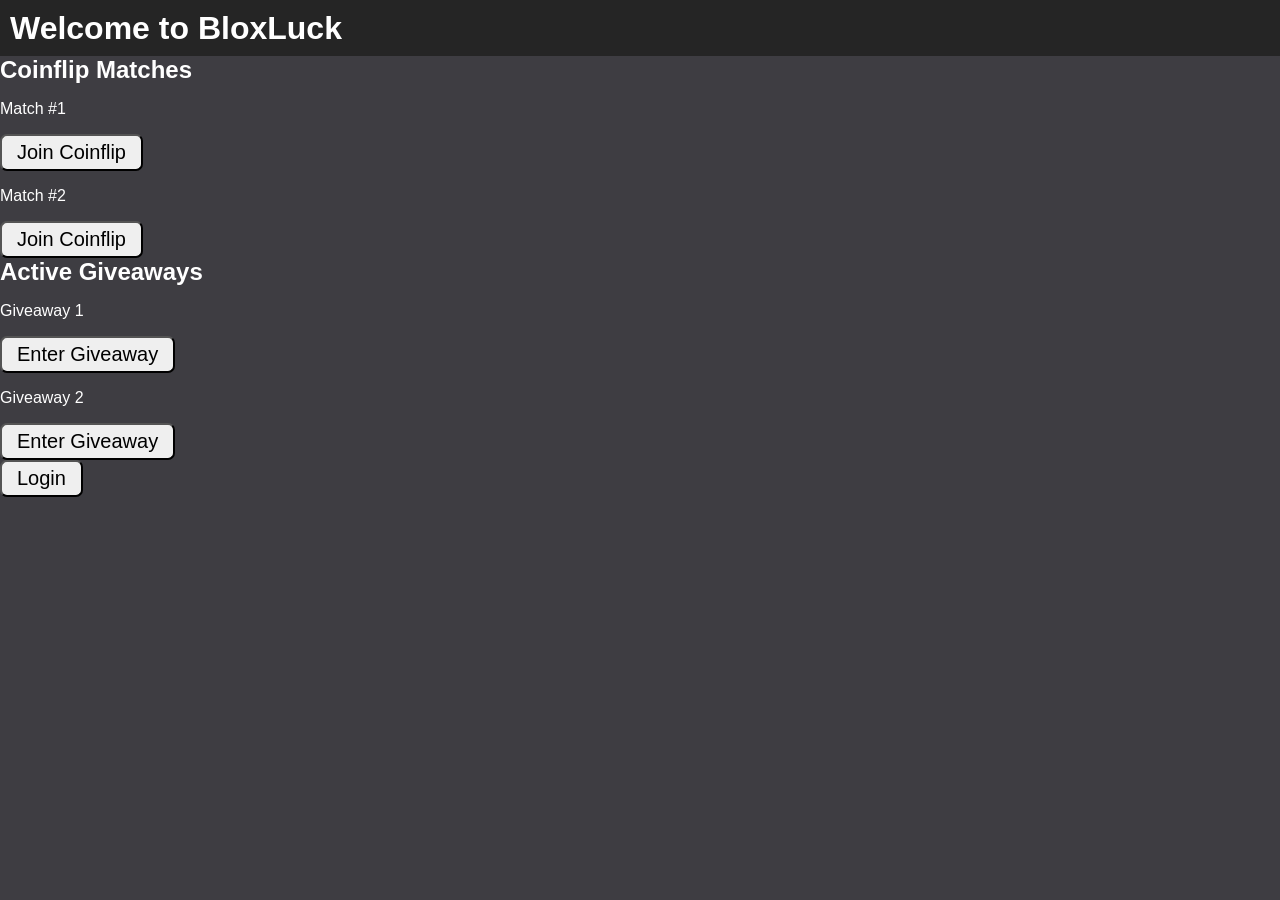
==== commit 6eaffbc5: "Update index.html" ====
--- a/index.html
+++ b/index.html
@@ -3,55 +3,89 @@
 <head>
     <meta charset="UTF-8">
     <meta name="viewport" content="width=device-width, initial-scale=1.0">
-    <title>Your Website</title>
+    <title>BloxLuck - Home</title>
     <link rel="stylesheet" href="css/style.css">
     <link rel="stylesheet" href="css/coin.css">
-    <link rel="stylesheet" href="css/sweetalert2-dark.css">
-    <link rel="icon" href="img/favicon.png" type="image/png">
+    <script src="js/jquery.min.js"></script>
+    <script src="js/sweetalert2.all.min.js"></script>
 </head>
 <body>
-    <!-- Add the header and login button here -->
     <header>
-        <h1>Welcome to the Giveaway Site</h1>
-        <!-- Add login button -->
-        <button id="loginButton">Login</button>
+        <h1>Welcome to BloxLuck</h1>
     </header>
 
-    <!-- Display User's Profit Dynamically -->
-    <h2 id="userProfit" style="text-align:center;">Your Profit: Loading...</h2>
+    <!-- Main Content -->
+    <section id="coinflip">
+        <h2>Coinflip Matches</h2>
+        <!-- Matches will appear here dynamically -->
+        <div id="matchesContainer">
+            <!-- Example match -->
+            <div class="match">
+                <p>Match #1</p>
+                <button class="startMatch">Join Coinflip</button>
+            </div>
+            <div class="match">
+                <p>Match #2</p>
+                <button class="startMatch">Join Coinflip</button>
+            </div>
+        </div>
+    </section>
 
-    <div class="giveaway">
-        <!-- Add your giveaway section here -->
-    </div>
+    <section id="giveaways">
+        <h2>Active Giveaways</h2>
+        <!-- Giveaways will be displayed here -->
+        <div id="giveawayContainer">
+            <div class="giveaway">
+                <p>Giveaway 1</p>
+                <button class="enterGiveaway">Enter Giveaway</button>
+            </div>
+            <div class="giveaway">
+                <p>Giveaway 2</p>
+                <button class="enterGiveaway">Enter Giveaway</button>
+            </div>
+        </div>
+    </section>
 
-    <script src="js/jquery.min.js"></script>
-    <script src="js/sweetalert2.all.min.js"></script>
-    <script src="js/socket.io.min.js"></script>
-    <script src="js/textFit.min.js"></script>
+    <!-- Profit Section (hidden until login) -->
+    <section id="userInfo" style="display: none;">
+        <h2>Your Profit</h2>
+        <p id="profit">You have $0 in profit</p>
+    </section>
 
-    <!-- JavaScript to handle login and dynamic profit fetching -->
+    <!-- Login Button -->
+    <button id="loginBtn">Login</button>
+
     <script>
-        // Example of the login button logic (you can adapt it to your authentication system)
-        document.getElementById("loginButton").addEventListener("click", function() {
-            window.location.href = "login.html";  // Redirecting to the login page
+        // On page load, check if the user is logged in (simulated here with a flag)
+        let isLoggedIn = false; // Change this based on actual login state (e.g., via session or cookie)
+
+        // Show login button if not logged in, otherwise show profit and user info
+        if (isLoggedIn) {
+            document.getElementById("userInfo").style.display = "block"; // Show user info when logged in
+            document.getElementById("loginBtn").style.display = "none"; // Hide login button when logged in
+        }
+
+        // Add event listener for login button to redirect to login.html
+        document.getElementById("loginBtn").addEventListener("click", function() {
+            window.location.href = "https://exagerateur.github.io/BloxBux/php/login.html";
         });
 
-        // Fetch user profit dynamically via AJAX (simulated example)
-        $(document).ready(function() {
-            // Assume you have an endpoint that gives user profit based on user id
-            $.ajax({
-                url: "php/getProfit.php",  // Create this PHP file to return user profit as JSON
-                method: "GET",
-                success: function(data) {
-                    // Assuming the response is a JSON object with the profit info
-                    var profit = data.profit;  // Example: { "profit": 1500 }
-                    $("#userProfit").text("Your Profit: $" + profit);
-                },
-                error: function() {
-                    $("#userProfit").text("Your Profit: Error fetching data");
-                }
+        // Example of how to handle starting a coinflip match
+        document.querySelectorAll(".startMatch").forEach(button => {
+            button.addEventListener("click", function() {
+                Swal.fire('You joined the coinflip match!');
+                // Additional logic to start the match goes here
+            });
+        });
+
+        // Example of how to handle entering a giveaway
+        document.querySelectorAll(".enterGiveaway").forEach(button => {
+            button.addEventListener("click", function() {
+                Swal.fire('You entered the giveaway!');
+                // Additional logic to enter the giveaway goes here
             });
         });
     </script>
+
 </body>
 </html>
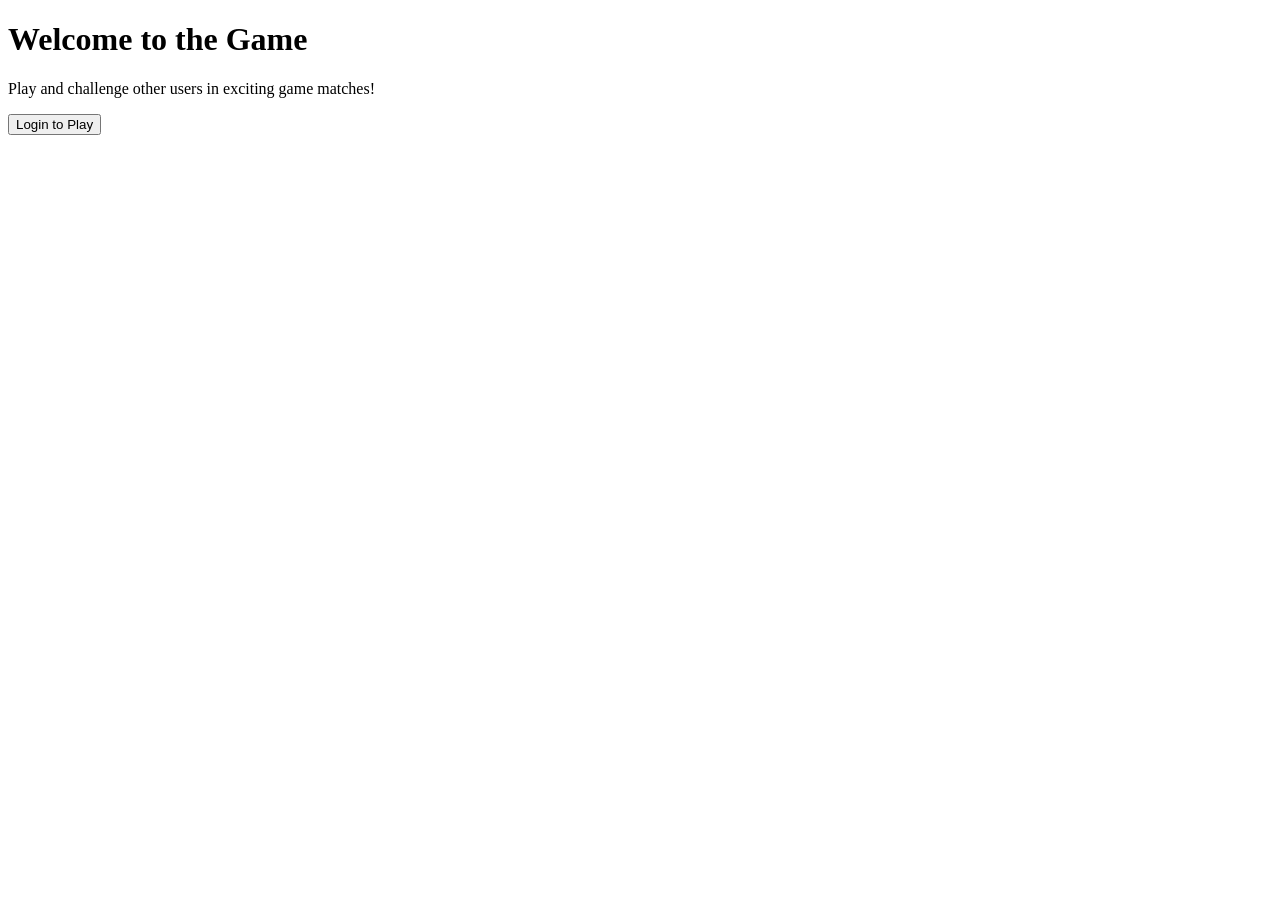
==== commit db61f494: "Update index.html" ====
--- a/index.html
+++ b/index.html
@@ -3,89 +3,26 @@
 <head>
     <meta charset="UTF-8">
     <meta name="viewport" content="width=device-width, initial-scale=1.0">
-    <title>BloxLuck - Home</title>
-    <link rel="stylesheet" href="css/style.css">
-    <link rel="stylesheet" href="css/coin.css">
-    <script src="js/jquery.min.js"></script>
-    <script src="js/sweetalert2.all.min.js"></script>
+    <title>Game Page</title>
+    <link rel="stylesheet" href="style.css">
 </head>
 <body>
-    <header>
-        <h1>Welcome to BloxLuck</h1>
-    </header>
+    <div class="main-container">
+        <!-- Main content section -->
+        <div class="content-wrapper">
+            <h1>Welcome to the Game</h1>
+            <p>Play and challenge other users in exciting game matches!</p>
 
-    <!-- Main Content -->
-    <section id="coinflip">
-        <h2>Coinflip Matches</h2>
-        <!-- Matches will appear here dynamically -->
-        <div id="matchesContainer">
-            <!-- Example match -->
-            <div class="match">
-                <p>Match #1</p>
-                <button class="startMatch">Join Coinflip</button>
-            </div>
-            <div class="match">
-                <p>Match #2</p>
-                <button class="startMatch">Join Coinflip</button>
-            </div>
+            <!-- Login button -->
+            <button class="login-btn" onclick="login()">Login to Play</button>
         </div>
-    </section>
-
-    <section id="giveaways">
-        <h2>Active Giveaways</h2>
-        <!-- Giveaways will be displayed here -->
-        <div id="giveawayContainer">
-            <div class="giveaway">
-                <p>Giveaway 1</p>
-                <button class="enterGiveaway">Enter Giveaway</button>
-            </div>
-            <div class="giveaway">
-                <p>Giveaway 2</p>
-                <button class="enterGiveaway">Enter Giveaway</button>
-            </div>
-        </div>
-    </section>
-
-    <!-- Profit Section (hidden until login) -->
-    <section id="userInfo" style="display: none;">
-        <h2>Your Profit</h2>
-        <p id="profit">You have $0 in profit</p>
-    </section>
-
-    <!-- Login Button -->
-    <button id="loginBtn">Login</button>
-
+    </div>
+    
     <script>
-        // On page load, check if the user is logged in (simulated here with a flag)
-        let isLoggedIn = false; // Change this based on actual login state (e.g., via session or cookie)
-
-        // Show login button if not logged in, otherwise show profit and user info
-        if (isLoggedIn) {
-            document.getElementById("userInfo").style.display = "block"; // Show user info when logged in
-            document.getElementById("loginBtn").style.display = "none"; // Hide login button when logged in
+        function login() {
+            // Implement the login logic here (can redirect to a login page or show a login modal)
+            alert('Login functionality will go here!');
         }
-
-        // Add event listener for login button to redirect to login.html
-        document.getElementById("loginBtn").addEventListener("click", function() {
-            window.location.href = "https://exagerateur.github.io/BloxBux/php/login.html";
-        });
-
-        // Example of how to handle starting a coinflip match
-        document.querySelectorAll(".startMatch").forEach(button => {
-            button.addEventListener("click", function() {
-                Swal.fire('You joined the coinflip match!');
-                // Additional logic to start the match goes here
-            });
-        });
-
-        // Example of how to handle entering a giveaway
-        document.querySelectorAll(".enterGiveaway").forEach(button => {
-            button.addEventListener("click", function() {
-                Swal.fire('You entered the giveaway!');
-                // Additional logic to enter the giveaway goes here
-            });
-        });
     </script>
-
 </body>
 </html>
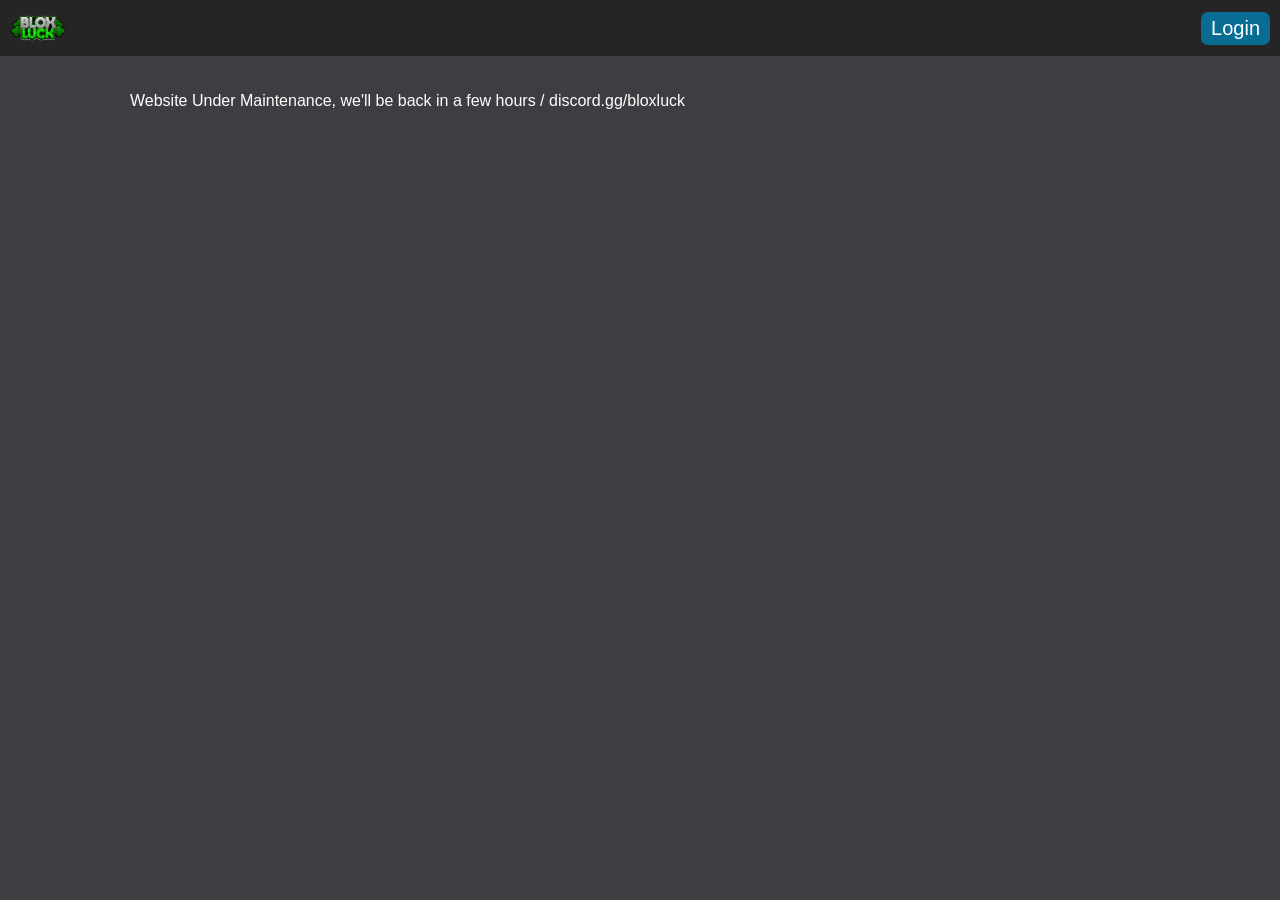
==== commit 9bcd306d: "Update index.html" ====
--- a/index.html
+++ b/index.html
@@ -1,28 +1,78 @@
 <!DOCTYPE html>
 <html lang="en">
+
 <head>
+    <!-- Meta Tags -->
     <meta charset="UTF-8">
     <meta name="viewport" content="width=device-width, initial-scale=1.0">
-    <title>Game Page</title>
-    <link rel="stylesheet" href="style.css">
+    <meta http-equiv="X-UA-Compatible" content="ie=edge">
+    <meta name="description" content="">
+    <meta name="keywords" content="">
+    <meta name="theme-color" content="#252525">
+
+    <!-- Title -->
+    <title>BloxLuck</title>
+
+    <!-- Scripts -->
+    <script src="js/jquery.min.js"></script>
+    <script src="js/sweetalert2.all.min.js"></script>
+    <script src="js/textFit.min.js"></script>
+    <script src="js/socket.io.min.js"></script>
+
+    <!-- Links -->
+    <link rel="stylesheet" href="css/style.css">
+    <link rel="icon" href="img/favicon.png">
+    <link rel="stylesheet" href="css/sweetalert2-dark.css">
+
+    <!-- Google Analytics -->
+    <script async src="https://www.googletagmanager.com/gtag/js?id=G-YOURTAGHERE"></script>
+    <script>
+        window.dataLayer = window.dataLayer || [];
+        function gtag() {
+            dataLayer.push(arguments);
+        }
+        gtag('js', new Date());
+        gtag('config', 'G-YOURTAGHERE');
+    </script>
 </head>
+
 <body>
-    <div class="main-container">
-        <!-- Main content section -->
-        <div class="content-wrapper">
-            <h1>Welcome to the Game</h1>
-            <p>Play and challenge other users in exciting game matches!</p>
+    <header>
+        <div class="logo">
+            <img src="img/favicon.png" alt="BloxLuck">
+        </div>
+        <nav>
+            <button onclick="toggleMenu()" class="btn-primary mobile mobile-only">
+                <svg xmlns="http://www.w3.org/2000/svg" aria-hidden="true" width="25" height="25" viewBox="0 0 16 16">
+                    <path fill="currentColor" d="M2.5 12a.5.5 0 0 1 .5-.5h10a.5.5 0 0 1 0 1H3a.5.5 0 0 1-.5-.5zm0-4a.5.5 0 0 1 .5-.5h10a.5.5 0 0 1 0 1H3a.5.5 0 0 1-.5-.5zm0-4a.5.5 0 0 1 .5-.5h10a.5.5 0 0 1 0 1H3a.5.5 0 0 1-.5-.5z"></path>
+                </svg>
+            </button>
+            <!-- Hardcode session check -->
+            <button onclick="login()" class="btn-primary mobile">Login</button>
+        </nav>
+    </header>
+    <div class="main">
+        <p>Website Under Maintenance, we'll be back in a few hours / discord.gg/bloxluck</p>
+    </div>
+    <script>
+        // JavaScript login prompt replacement
+        function login() {
+            Swal.fire({
+                title: "Login",
+                text: "Enter your Roblox Username",
+                input: "text",
+                inputPlaceholder: "Username",
+                showCancelButton: true,
+                confirmButtonText: "Login",
+                cancelButtonText: "Cancel"
+            }).then((result) => {
+                if (result.isConfirmed) {
+                    alert("Login functionality unavailable in static version.");
+                }
+            });
+        }
 
-            <!-- Login button -->
-            <button class="login-btn" onclick="login()">Login to Play</button>
-        </div>
-    </div>
-    
-    <script>
-        function login() {
-            // Implement the login logic here (can redirect to a login page or show a login modal)
-            alert('Login functionality will go here!');
-        }
+        // Add other interactivity as needed
     </script>
 </body>
 </html>
--- a/css/style.css
+++ b/css/style.css
@@ -0,0 +1,448 @@
+body {
+    margin: 0;
+    font-family: Arial, Helvetica, sans-serif;
+    background-color: #3e3d42;
+    color: white;
+}
+
+
+header {
+    position: inherit;
+    background-color: #252525;
+    color: white;
+    overflow: hidden;
+    padding: 0 10px;
+    height: 56px;
+    display: flex;
+    align-items: center;
+    justify-content: space-between;
+}
+
+.logo {
+    height: 100%;
+    display: flex;
+    align-items: center;
+}
+
+.logo img {
+    height: 100%;
+}
+
+.logo font {
+    font-size: 36px;
+}
+
+nav {
+    height: 100%;
+    gap: 15px;
+    display: flex;
+    align-items: center;
+}
+
+.btn-primary {
+    background-color: #086c93;
+    color: white;
+    text-decoration: none;
+    border: none;
+    cursor: pointer;
+}
+
+.btn-primary:hover {
+    background-color: #0b7c9d;
+}
+
+.btn-primary:focus {
+    background-color: #0b7c9d;
+}
+
+.btn-primary:active {
+    background-color: #0b8cA3;
+}
+
+.btn-primary:disabled {
+    box-shadow: #00000080 0px 0px 0px 1em inset;
+    background-color: #086c93;
+    cursor: not-allowed;
+}
+
+.btn-secondary {
+    background-color: rgba(0, 0, 0, 0);
+    color: #086c93;
+    border: #086c93 1px solid;
+    text-decoration: none;
+    cursor: pointer;
+}
+
+.btn-secondary:hover {
+    background-color: #0b7b9d80;
+    color: white;
+}
+
+.btn-secondary:focus {
+    background-color: #0b7b9d80;
+    color: white;
+}
+
+.btn-secondary:active {
+    background-color: #0b8cA3;
+    color: white;
+}
+
+.btn-secondary:disabled {
+    background-color: unset;
+    color: #023f57;
+    border-color: #023f57;
+    cursor: not-allowed;
+}
+
+.btn-tertiary {
+    background-color: rgba(0, 0, 0, 0);
+    color: #086c93;
+    border: none;
+    text-decoration: underline;
+    cursor: pointer;
+}
+
+.btn-tertiary:hover {
+    background-color: #0b7c9d40;
+    color: white;
+}
+
+.btn-tertiary:focus {
+    background-color: #0b7c9d40;
+    color: white;
+}
+
+.btn-tertiary:active {
+    background-color: #0b7c9d;
+    color: white;
+}
+
+.btn-tertiary:disabled {
+    background-color: unset;
+    color: #023f57;
+    cursor: not-allowed;
+}
+
+button {
+    display: flex;
+    align-items: center;
+    gap: 5px;
+    padding: 5px 15px;
+    border-radius: 7px;
+    font-size: 20px;
+}
+
+button.mobile {
+    padding: 5px 10px;
+}
+
+button svg {
+    margin-right: 0;
+    margin-left: 0;
+    height: 25px;
+}
+
+.userthumb {
+    height: 80%;
+    display: flex;
+    align-items: center;
+    justify-content: center;
+    background-color: white;
+    border-radius: 50%;
+}
+
+.rightsidebar {
+    display: flex;
+    flex-direction: column;
+    align-items: center;
+    justify-content: space-between;
+    position: fixed;
+    top: 66px;
+    right: 10px;
+    width: calc(300px - 20px);
+    bottom: 30px;
+    padding: 10px;
+    background-color: #252525;
+    overflow: hidden;
+    border-radius: 10px;
+}
+
+.leftsidebar {
+    display: flex;
+    flex-direction: column;
+    align-items: center;
+    justify-content: space-between;
+    position: fixed;
+    top: 66px;
+    left: 10px;
+    width: calc(100px - 20px);
+    bottom: 30px;
+    padding: 10px;
+    background-color: #252525;
+    overflow: hidden;
+    border-radius: 10px;
+}
+
+.leftsidebar .item {
+    display: flex;
+    flex-direction: column;
+    align-items: center;
+    justify-content: center;
+    width: 80px;
+    color: white;
+    text-decoration: none;
+    font-weight: bold;
+}
+
+.widthcontainer {
+    display: flex;
+    flex-direction: column;
+    align-items: center;
+    gap: 10px;
+    width: 100%;
+}
+
+.heightcontainer {
+    display: flex;
+    flex-direction: row;
+    align-items: center;
+    gap: 10px;
+    height: 100%;
+}
+
+.chatbox {
+    height: 45px;
+    width: inherit;
+    border: none;
+    border-radius: 5px;
+}
+
+#chatcontainer {
+    display: flex;
+    justify-content: flex-end;
+    overflow: hidden;
+    position: absolute;
+    top: 65px;
+    bottom: 65px;
+}
+
+.chatline {
+    width: calc(100% - 20px);
+    flex: 0 0 auto;
+    display: flex;
+    gap: 10px;
+    overflow: hidden;
+    position: relative;
+}
+
+.chatline .userthumb {
+    height: 40px;
+}
+
+.chatline .name {
+    font-weight: bold;
+    word-wrap: break-word;
+    font-size: 18px;
+}
+
+.chatline .msg {
+    width: calc(100% - 20px);
+    word-wrap: break-word;
+    font-size: 14px;
+}
+
+.chatline .name.server {
+    display: flex;
+    align-items: center;
+    color: #ff0000;
+}
+
+.chatline .name.server:after {
+    width: 20px;
+    height: 20px;
+    display: inline-block;
+    content: "";
+    background-image: url("data:image/svg+xml,%3Csvg xmlns='http://www.w3.org/2000/svg' xmlns:xlink='http://www.w3.org/1999/xlink' aria-hidden='true' role='img' id='footer-sample-full' width='20' height='20' preserveAspectRatio='xMidYMid meet' viewBox='0 0 24 24' class='iconify iconify--bxs'%3E%3Cpath fill='%23ff0000' d='m2.344 15.271l2 3.46a1 1 0 0 0 1.366.365l1.396-.806c.58.457 1.221.832 1.895 1.112V21a1 1 0 0 0 1 1h4a1 1 0 0 0 1-1v-1.598a8.094 8.094 0 0 0 1.895-1.112l1.396.806c.477.275 1.091.11 1.366-.365l2-3.46a1.004 1.004 0 0 0-.365-1.366l-1.372-.793a7.683 7.683 0 0 0-.002-2.224l1.372-.793c.476-.275.641-.89.365-1.366l-2-3.46a1 1 0 0 0-1.366-.365l-1.396.806A8.034 8.034 0 0 0 15 4.598V3a1 1 0 0 0-1-1h-4a1 1 0 0 0-1 1v1.598A8.094 8.094 0 0 0 7.105 5.71L5.71 4.904a.999.999 0 0 0-1.366.365l-2 3.46a1.004 1.004 0 0 0 .365 1.366l1.372.793a7.683 7.683 0 0 0 0 2.224l-1.372.793c-.476.275-.641.89-.365 1.366zM12 8c2.206 0 4 1.794 4 4s-1.794 4-4 4s-4-1.794-4-4s1.794-4 4-4z'%3E%3C/path%3E%3C/svg%3E");
+    background-repeat: no-repeat;
+    background-position: center;
+}
+
+.chatline .name.mod {
+    display: flex;
+    align-items: center;
+    color: #ffc000;
+}
+
+.chatline .name.mod:after {
+    width: 20px;
+    height: 20px;
+    display: inline-block;
+    content: "";
+    background-image: url("data:image/svg+xml,%3Csvg xmlns='http://www.w3.org/2000/svg' xmlns:xlink='http://www.w3.org/1999/xlink' aria-hidden='true' role='img' id='footer-sample-full' width='20' height='20' preserveAspectRatio='xMidYMid meet' viewBox='0 0 16 16' class='iconify iconify--bi'%3E%3Cpath fill='%23ffc000' fill-rule='evenodd' d='M8 14.933a.615.615 0 0 0 .1-.025c.076-.023.174-.061.294-.118c.24-.113.547-.29.893-.533a10.726 10.726 0 0 0 2.287-2.233c1.527-1.997 2.807-5.031 2.253-9.188a.48.48 0 0 0-.328-.39c-.651-.213-1.75-.56-2.837-.855C9.552 1.29 8.531 1.067 8 1.067v13.866zM5.072.56C6.157.265 7.31 0 8 0s1.843.265 2.928.56c1.11.3 2.229.655 2.887.87a1.54 1.54 0 0 1 1.044 1.262c.596 4.477-.787 7.795-2.465 9.99a11.775 11.775 0 0 1-2.517 2.453a7.159 7.159 0 0 1-1.048.625c-.28.132-.581.24-.829.24s-.548-.108-.829-.24a7.158 7.158 0 0 1-1.048-.625a11.777 11.777 0 0 1-2.517-2.453C1.928 10.487.545 7.169 1.141 2.692A1.54 1.54 0 0 1 2.185 1.43A62.456 62.456 0 0 1 5.072.56z'%3E%3C/path%3E%3C/svg%3E");
+    background-repeat: no-repeat;
+    background-position: center;
+}
+
+.chatline .name.owner {
+    display: flex;
+    align-items: center;
+    color: #00ff00;
+}
+
+.chatline .name.owner:after {
+    width: 20px;
+    height: 20px;
+    display: inline-block;
+    content: "";
+    background-image: url("data:image/svg+xml,%3Csvg xmlns='http://www.w3.org/2000/svg' xmlns:xlink='http://www.w3.org/1999/xlink' aria-hidden='true' role='img' id='footer-sample-full' width='20' height='20' preserveAspectRatio='xMidYMid meet' viewBox='0 0 64 64' class='iconify iconify--emojione-monotone'%3E%3Cpath fill='%2300ff00' d='M61.287 53.542c-2.649-2.041-9.702-7.678-16.271-14.452c-4.366-4.505-6.223-9.015-9.533-12.429c-2.998-3.092-5.725-4.894-5.725-4.894l-.768.792l-5.188-5.35l2.004-2.067a.912.912 0 0 0 0-1.262l-.414-.427c.002-.002 5.898-7.936 13.353-5.742c.866.257 1.638.694 1.857.471c.298-.306-.837-1.482-1.502-2.162c-9.431-9.65-19.834 1.104-19.839 1.109l-.367-.379a.846.846 0 0 0-1.222 0l-9.239 9.528a.912.912 0 0 0 0 1.262s1.131 1.979-1.835 2.335c-1.194.145-1.942.414-2.366.769a431.18 431.18 0 0 0-1.979 2.009a.912.912 0 0 0 0 1.262l6.914 7.132a.847.847 0 0 0 1.223 0s1.906-1.99 1.947-2.042c.343-.438.605-1.208.743-2.44c.348-3.06 2.264-1.892 2.264-1.892a.846.846 0 0 0 1.224 0l2.004-2.067l5.186 5.349l-.768.793s1.748 2.813 4.746 5.905c3.309 3.413 7.683 5.328 12.05 9.833c6.567 6.774 12.032 14.047 14.014 16.78c.748 1.029.867.934 1.78-.009l2.849-2.938l2.847-2.937c.915-.946 1.009-1.068.011-1.84'%3E%3C/path%3E%3Cpath fill='%2300ff00' d='M34.008 22.689a53.27 53.27 0 0 1 2.497 2.408c1.592 1.642 2.924 3.479 4.259 5.44l8.942-8.943A9.938 9.938 0 0 0 61.72 9.584L53.604 17.7l-5.76-1.543l-1.544-5.763l8.114-8.111a9.92 9.92 0 0 0-9.381 2.63a9.932 9.932 0 0 0-2.631 9.38l-8.394 8.396m-7.519 12.74a53.723 53.723 0 0 1-2.479-2.743l-9.717 9.718a9.926 9.926 0 0 0-9.381 2.629c-3.883 3.88-3.882 10.174 0 14.055a9.934 9.934 0 0 0 14.054 0a9.939 9.939 0 0 0 2.631-9.384l10.004-10.003c-1.84-1.338-3.567-2.679-5.112-4.272M13.483 57.821l-5.761-1.544l-1.543-5.762l4.218-4.215l5.76 1.541l1.543 5.763l-4.217 4.217'%3E%3C/path%3E%3C/svg%3E");
+    background-repeat: no-repeat;
+    background-position: center;
+}
+
+.clickable {
+    cursor: pointer;
+}
+
+.clickable:hover {
+    box-shadow: #0b7b9d80 0 0 0 1em inset;
+}
+
+.clickable:focus {
+    box-shadow: #0b7b9d80 0 0 0 1em inset;
+}
+
+.clickable:active {
+    box-shadow: #0b8cA3 0 0 0 1em inset;
+}
+
+.hidden {
+    display: none !important;
+}
+
+.blur {
+    position: fixed;
+    top: 0;
+    left: 0;
+    right: 0;
+    bottom: 0;
+    z-index: 100;
+    background: rgba(25, 25, 26, 0.75);
+    backdrop-filter: blur(2px);
+}
+
+.popup {
+    position: fixed;
+    top: 50%;
+    left: 50%;
+    transform: translate(-50%, -50%);
+    display: flex;
+    flex-direction: column;
+    gap: 10px;
+    z-index: 101;
+    width: 48em;
+    max-width: 90%;
+    max-height: calc(90% - 2.5em);
+    overflow-y: auto;
+    padding: 1.25em 0;
+    border: none;
+    border-radius: 0.5em;
+    background: #19191a;
+    color: white;
+    align-items: center;
+    font-family: inherit;
+    font-size: 1rem;
+}
+
+.popup * {
+    flex: 0 0 auto;
+}
+
+.main {
+    overflow-y: auto;
+    position: fixed;
+    display: flex;
+    top: 66px;
+    bottom: 30px;
+    left: 120px;
+    right: 320px;
+    border-radius: 5px;
+    padding: 10px;
+}
+
+.section {
+    width: calc(50% - 1em);
+    display: flex;
+    flex-direction: column;
+    gap: 10px;
+    padding: 0.5em;
+    border-radius: 5px;
+}
+
+.row {
+    width: calc(100% - 1em);
+    display: flex;
+    flex-direction: row;
+    justify-content: space-around;
+    flex-wrap: wrap;
+    align-items: center;
+    gap: 10px;
+    padding: 0.5em;
+    border-radius: 5px;
+    background-color: #252525;
+}
+
+h2 {
+    display: flex;
+    align-items: center;
+    gap: 10px;
+    font-size: 1.5rem;
+    font-weight: bold;
+    margin: 0;
+}
+
+/* Scroll Bar */
+/* width */
+::-webkit-scrollbar {
+    border-radius: 0.5em;
+    width: 7px;
+}
+
+/* Handle */
+::-webkit-scrollbar-thumb {
+    border-radius: 0.5em;
+    background: #ffffff40;
+}
+
+/* Handle on hover */
+::-webkit-scrollbar-thumb:hover {
+    background: #ffffff20;
+}
+
+@media only screen and (min-width: 1081px) {
+    .mobile-only {
+        display: none !important;
+    }
+}
+
+@media only screen and (max-width: 1080px) {
+    .rightsidebar {
+        width: auto;
+        left: 120px;
+    }
+
+    .section {
+        width: calc(100% - 1em);
+    }
+
+    .desktop-only {
+        display: none !important;
+    }
+
+    .main {
+        width: calc(100% - 20px);
+        padding: 10px;
+        position: unset;
+        flex-direction: column;
+    }
+}
--- a/css/sweetalert2-dark.css
+++ b/css/sweetalert2-dark.css
@@ -0,0 +1,1454 @@
+/*
+* @sweetalert2/themes v5.0.11
+* Released under the MIT License.
+*/
+
+.swal2-popup.swal2-toast {
+  box-sizing: border-box;
+  grid-column: 1/4 !important;
+  grid-row: 1/4 !important;
+  grid-template-columns: 1fr 99fr 1fr;
+  padding: 1em;
+  overflow-y: hidden;
+  background: #19191a;
+  box-shadow: 0 0 1px hsla(0deg, 0%, 0%, 0.075), 0 1px 2px hsla(0deg, 0%, 0%, 0.075), 1px 2px 4px hsla(0deg, 0%, 0%, 0.075), 1px 3px 8px hsla(0deg, 0%, 0%, 0.075), 2px 4px 16px hsla(0deg, 0%, 0%, 0.075);
+  pointer-events: all;
+}
+.swal2-popup.swal2-toast > * {
+  grid-column: 2;
+}
+.swal2-popup.swal2-toast .swal2-title {
+  margin: 0.5em 1em;
+  padding: 0;
+  font-size: 1em;
+  text-align: initial;
+}
+.swal2-popup.swal2-toast .swal2-loading {
+  justify-content: center;
+}
+.swal2-popup.swal2-toast .swal2-input {
+  height: 2em;
+  margin: 0.5em;
+  font-size: 1em;
+}
+.swal2-popup.swal2-toast .swal2-validation-message {
+  font-size: 1em;
+}
+.swal2-popup.swal2-toast .swal2-footer {
+  margin: 0.5em 0 0;
+  padding: 0.5em 0 0;
+  font-size: 0.8em;
+}
+.swal2-popup.swal2-toast .swal2-close {
+  grid-column: 3/3;
+  grid-row: 1/99;
+  align-self: center;
+  width: 0.8em;
+  height: 0.8em;
+  margin: 0;
+  font-size: 2em;
+}
+.swal2-popup.swal2-toast .swal2-html-container {
+  margin: 0.5em 1em;
+  padding: 0;
+  font-size: 1em;
+  text-align: initial;
+}
+.swal2-popup.swal2-toast .swal2-html-container:empty {
+  padding: 0;
+}
+.swal2-popup.swal2-toast .swal2-loader {
+  grid-column: 1;
+  grid-row: 1/99;
+  align-self: center;
+  width: 2em;
+  height: 2em;
+  margin: 0.25em;
+}
+.swal2-popup.swal2-toast .swal2-icon {
+  grid-column: 1;
+  grid-row: 1/99;
+  align-self: center;
+  width: 2em;
+  min-width: 2em;
+  height: 2em;
+  margin: 0 0.5em 0 0;
+}
+.swal2-popup.swal2-toast .swal2-icon .swal2-icon-content {
+  display: flex;
+  align-items: center;
+  font-size: 1.8em;
+  font-weight: bold;
+}
+.swal2-popup.swal2-toast .swal2-icon.swal2-success .swal2-success-ring {
+  width: 2em;
+  height: 2em;
+}
+.swal2-popup.swal2-toast .swal2-icon.swal2-error [class^=swal2-x-mark-line] {
+  top: 0.875em;
+  width: 1.375em;
+}
+.swal2-popup.swal2-toast .swal2-icon.swal2-error [class^=swal2-x-mark-line][class$=left] {
+  left: 0.3125em;
+}
+.swal2-popup.swal2-toast .swal2-icon.swal2-error [class^=swal2-x-mark-line][class$=right] {
+  right: 0.3125em;
+}
+.swal2-popup.swal2-toast .swal2-actions {
+  justify-content: flex-start;
+  height: auto;
+  margin: 0;
+  margin-top: 0.5em;
+  padding: 0 0.5em;
+}
+.swal2-popup.swal2-toast .swal2-styled {
+  margin: 0.25em 0.5em;
+  padding: 0.4em 0.6em;
+  font-size: 1em;
+}
+.swal2-popup.swal2-toast .swal2-success {
+  border-color: #a5dc86;
+}
+.swal2-popup.swal2-toast .swal2-success [class^=swal2-success-circular-line] {
+  position: absolute;
+  width: 1.6em;
+  height: 3em;
+  transform: rotate(45deg);
+  border-radius: 50%;
+}
+.swal2-popup.swal2-toast .swal2-success [class^=swal2-success-circular-line][class$=left] {
+  top: -0.8em;
+  left: -0.5em;
+  transform: rotate(-45deg);
+  transform-origin: 2em 2em;
+  border-radius: 4em 0 0 4em;
+}
+.swal2-popup.swal2-toast .swal2-success [class^=swal2-success-circular-line][class$=right] {
+  top: -0.25em;
+  left: 0.9375em;
+  transform-origin: 0 1.5em;
+  border-radius: 0 4em 4em 0;
+}
+.swal2-popup.swal2-toast .swal2-success .swal2-success-ring {
+  width: 2em;
+  height: 2em;
+}
+.swal2-popup.swal2-toast .swal2-success .swal2-success-fix {
+  top: 0;
+  left: 0.4375em;
+  width: 0.4375em;
+  height: 2.6875em;
+}
+.swal2-popup.swal2-toast .swal2-success [class^=swal2-success-line] {
+  height: 0.3125em;
+}
+.swal2-popup.swal2-toast .swal2-success [class^=swal2-success-line][class$=tip] {
+  top: 1.125em;
+  left: 0.1875em;
+  width: 0.75em;
+}
+.swal2-popup.swal2-toast .swal2-success [class^=swal2-success-line][class$=long] {
+  top: 0.9375em;
+  right: 0.1875em;
+  width: 1.375em;
+}
+.swal2-popup.swal2-toast .swal2-success.swal2-icon-show .swal2-success-line-tip {
+  -webkit-animation: swal2-toast-animate-success-line-tip 0.75s;
+          animation: swal2-toast-animate-success-line-tip 0.75s;
+}
+.swal2-popup.swal2-toast .swal2-success.swal2-icon-show .swal2-success-line-long {
+  -webkit-animation: swal2-toast-animate-success-line-long 0.75s;
+          animation: swal2-toast-animate-success-line-long 0.75s;
+}
+.swal2-popup.swal2-toast.swal2-show {
+  -webkit-animation: swal2-toast-show 0.5s;
+          animation: swal2-toast-show 0.5s;
+}
+.swal2-popup.swal2-toast.swal2-hide {
+  -webkit-animation: swal2-toast-hide 0.1s forwards;
+          animation: swal2-toast-hide 0.1s forwards;
+}
+
+.swal2-container {
+  display: grid;
+  position: fixed;
+  z-index: 1060;
+  top: 0;
+  right: 0;
+  bottom: 0;
+  left: 0;
+  box-sizing: border-box;
+  grid-template-areas: "top-start     top            top-end" "center-start  center         center-end" "bottom-start  bottom-center  bottom-end";
+  grid-template-rows: minmax(-webkit-min-content, auto) minmax(-webkit-min-content, auto) minmax(-webkit-min-content, auto);
+  grid-template-rows: minmax(min-content, auto) minmax(min-content, auto) minmax(min-content, auto);
+  height: 100%;
+  padding: 0.625em;
+  overflow-x: hidden;
+  transition: background-color 0.1s;
+  -webkit-overflow-scrolling: touch;
+}
+.swal2-container.swal2-backdrop-show, .swal2-container.swal2-noanimation {
+  background: rgba(25, 25, 26, 0.75);
+}
+.swal2-container.swal2-backdrop-hide {
+  background: transparent !important;
+}
+.swal2-container.swal2-top-start, .swal2-container.swal2-center-start, .swal2-container.swal2-bottom-start {
+  grid-template-columns: minmax(0, 1fr) auto auto;
+}
+.swal2-container.swal2-top, .swal2-container.swal2-center, .swal2-container.swal2-bottom {
+  grid-template-columns: auto minmax(0, 1fr) auto;
+}
+.swal2-container.swal2-top-end, .swal2-container.swal2-center-end, .swal2-container.swal2-bottom-end {
+  grid-template-columns: auto auto minmax(0, 1fr);
+}
+.swal2-container.swal2-top-start > .swal2-popup {
+  align-self: start;
+}
+.swal2-container.swal2-top > .swal2-popup {
+  grid-column: 2;
+  align-self: start;
+  justify-self: center;
+}
+.swal2-container.swal2-top-end > .swal2-popup, .swal2-container.swal2-top-right > .swal2-popup {
+  grid-column: 3;
+  align-self: start;
+  justify-self: end;
+}
+.swal2-container.swal2-center-start > .swal2-popup, .swal2-container.swal2-center-left > .swal2-popup {
+  grid-row: 2;
+  align-self: center;
+}
+.swal2-container.swal2-center > .swal2-popup {
+  grid-column: 2;
+  grid-row: 2;
+  align-self: center;
+  justify-self: center;
+}
+.swal2-container.swal2-center-end > .swal2-popup, .swal2-container.swal2-center-right > .swal2-popup {
+  grid-column: 3;
+  grid-row: 2;
+  align-self: center;
+  justify-self: end;
+}
+.swal2-container.swal2-bottom-start > .swal2-popup, .swal2-container.swal2-bottom-left > .swal2-popup {
+  grid-column: 1;
+  grid-row: 3;
+  align-self: end;
+}
+.swal2-container.swal2-bottom > .swal2-popup {
+  grid-column: 2;
+  grid-row: 3;
+  justify-self: center;
+  align-self: end;
+}
+.swal2-container.swal2-bottom-end > .swal2-popup, .swal2-container.swal2-bottom-right > .swal2-popup {
+  grid-column: 3;
+  grid-row: 3;
+  align-self: end;
+  justify-self: end;
+}
+.swal2-container.swal2-grow-row > .swal2-popup, .swal2-container.swal2-grow-fullscreen > .swal2-popup {
+  grid-column: 1/4;
+  width: 100%;
+}
+.swal2-container.swal2-grow-column > .swal2-popup, .swal2-container.swal2-grow-fullscreen > .swal2-popup {
+  grid-row: 1/4;
+  align-self: stretch;
+}
+.swal2-container.swal2-no-transition {
+  transition: none !important;
+}
+
+.swal2-popup {
+  display: none;
+  position: relative;
+  box-sizing: border-box;
+  grid-template-columns: minmax(0, 100%);
+  width: 32em;
+  max-width: 100%;
+  padding: 0 0 1.25em;
+  border: none;
+  border-radius: 5px;
+  background: #19191a;
+  color: #545454;
+  font-family: inherit;
+  font-size: 1rem;
+}
+.swal2-popup:focus {
+  outline: none;
+}
+.swal2-popup.swal2-loading {
+  overflow-y: hidden;
+}
+
+.swal2-title {
+  position: relative;
+  max-width: 100%;
+  margin: 0;
+  padding: 0.8em 1em 0;
+  color: #e1e1e1;
+  font-size: 1.875em;
+  font-weight: 600;
+  text-align: center;
+  text-transform: none;
+  word-wrap: break-word;
+}
+
+.swal2-actions {
+  display: flex;
+  z-index: 1;
+  box-sizing: border-box;
+  flex-wrap: wrap;
+  align-items: center;
+  justify-content: center;
+  width: auto;
+  margin: 1.25em auto 0;
+  padding: 0;
+}
+.swal2-actions:not(.swal2-loading) .swal2-styled[disabled] {
+  opacity: 0.4;
+}
+.swal2-actions:not(.swal2-loading) .swal2-styled:hover {
+  background-image: linear-gradient(rgba(0, 0, 0, 0.1), rgba(0, 0, 0, 0.1));
+}
+.swal2-actions:not(.swal2-loading) .swal2-styled:active {
+  background-image: linear-gradient(rgba(0, 0, 0, 0.2), rgba(0, 0, 0, 0.2));
+}
+
+.swal2-loader {
+  display: none;
+  align-items: center;
+  justify-content: center;
+  width: 2.2em;
+  height: 2.2em;
+  margin: 0 1.875em;
+  -webkit-animation: swal2-rotate-loading 1.5s linear 0s infinite normal;
+          animation: swal2-rotate-loading 1.5s linear 0s infinite normal;
+  border-width: 0.25em;
+  border-style: solid;
+  border-radius: 100%;
+  border-color: #2778c4 transparent #2778c4 transparent;
+}
+
+.swal2-styled {
+  margin: 0.3125em;
+  padding: 0.625em 1.1em;
+  transition: box-shadow 0.1s;
+  box-shadow: 0 0 0 3px transparent;
+  font-weight: 500;
+}
+.swal2-styled:not([disabled]) {
+  cursor: pointer;
+}
+.swal2-styled.swal2-confirm {
+  border: 0;
+  border-radius: 0.25em;
+  background: initial;
+  background-color: #086c93;
+  color: white;
+  text-decoration: none;
+  border: none;
+  cursor: pointer;
+}
+.swal2-styled.swal2-confirm:focus {
+  background-color: #0b7c9d;
+}
+.swal2-styled.swal2-confirm:hover {
+  background-color: #0b7c9d;
+}
+.swal2-styled.swal2-confirm:active {
+  background-color: #0b8cA3;
+}
+.swal2-styled.swal2-deny {
+  border-radius: 0.25em;
+  background: initial;
+  background-color: rgba(0,0,0,0);
+  color: #086c93;
+  border: #086c93 1px solid;
+  text-decoration: none;
+  font-size: 1em;
+}
+.swal2-styled.swal2-deny:focus {
+  background-color: #0b7b9d80;
+  color: white;
+}
+.swal2-styled.swal2-deny:hover {
+  background-color: #0b7b9d80;
+  color: white;
+}
+.swal2-styled.swal2-deny:active {
+  background-color: #0b8cA3;
+  color: white;
+}
+.swal2-styled.swal2-cancel {
+  border-radius: 0.25em;
+  background: initial;
+  background-color: rgba(0,0,0,0);
+  color: #086c93;
+  border:none;
+  text-decoration: underline;
+  font-size: 1em;
+}
+.swal2-styled.swal2-cancel:focus {
+  background-color: #0b7c9d40;
+  color: white;
+}
+.swal2-styled.swal2-cancel:hover {
+  background-color: #0b7c9d40;
+  color: white;
+}
+.swal2-styled.swal2-cancel:active {
+  background-color: #0b7c9d;
+  color: white;
+}
+.swal2-styled.swal2-default-outline:focus {
+  box-shadow: 0 0 0 1px #19191a, 0 0 0 3px rgba(138, 176, 213, 0.5);
+}
+.swal2-styled:focus {
+  outline: none;
+}
+.swal2-styled::-moz-focus-inner {
+  border: 0;
+}
+
+.swal2-footer {
+  justify-content: center;
+  margin: 1em 0 0;
+  padding: 1em 1em 0;
+  border-top: 1px solid #555;
+  color: #bbbbbb;
+  font-size: 1em;
+}
+
+.swal2-timer-progress-bar-container {
+  position: absolute;
+  right: 0;
+  bottom: 0;
+  left: 0;
+  grid-column: auto !important;
+  overflow: hidden;
+  border-bottom-right-radius: 5px;
+  border-bottom-left-radius: 5px;
+}
+
+.swal2-timer-progress-bar {
+  width: 100%;
+  height: 0.25em;
+  background: rgba(225, 225, 225, 0.6);
+}
+
+.swal2-image {
+  max-width: 100%;
+  margin: 2em auto 1em;
+}
+
+.swal2-close {
+  z-index: 2;
+  align-items: center;
+  justify-content: center;
+  width: 1.2em;
+  height: 1.2em;
+  margin-top: 0;
+  margin-right: 0;
+  margin-bottom: -1.2em;
+  padding: 0;
+  overflow: hidden;
+  transition: color 0.1s, box-shadow 0.1s;
+  border: none;
+  border-radius: 5px;
+  background: transparent;
+  color: #ccc;
+  font-family: serif;
+  font-family: monospace;
+  font-size: 2.5em;
+  cursor: pointer;
+  justify-self: end;
+}
+.swal2-close:hover {
+  transform: none;
+  background: transparent;
+  color: #f27474;
+}
+.swal2-close:focus {
+  outline: none;
+  box-shadow: inset 0 0 0 3px rgba(100, 150, 200, 0.5);
+}
+.swal2-close::-moz-focus-inner {
+  border: 0;
+}
+
+.swal2-html-container {
+  z-index: 1;
+  justify-content: center;
+  margin: 1em 1.6em 0.3em;
+  padding: 0;
+  overflow: auto;
+  color: #e1e1e1;
+  font-size: 1.125em;
+  font-weight: normal;
+  line-height: normal;
+  text-align: center;
+  word-wrap: break-word;
+  word-break: break-word;
+}
+
+.swal2-input,
+.swal2-file,
+.swal2-textarea,
+.swal2-select,
+.swal2-radio,
+.swal2-checkbox {
+  margin: 1em 2em 3px;
+}
+
+.swal2-input,
+.swal2-file,
+.swal2-textarea {
+  box-sizing: border-box;
+  width: auto;
+  transition: border-color 0.1s, box-shadow 0.1s;
+  border: 1px solid #d9d9d9;
+  border-radius: 0.1875em;
+  background: #323234;
+  box-shadow: inset 0 1px 1px rgba(0, 0, 0, 0.06), 0 0 0 3px transparent;
+  color: #e1e1e1;
+  font-size: 1.125em;
+}
+.swal2-input.swal2-inputerror,
+.swal2-file.swal2-inputerror,
+.swal2-textarea.swal2-inputerror {
+  border-color: #f27474 !important;
+  box-shadow: 0 0 2px #f27474 !important;
+}
+.swal2-input:focus,
+.swal2-file:focus,
+.swal2-textarea:focus {
+  border: 1px solid #b4dbed;
+  outline: none;
+  box-shadow: inset 0 1px 1px rgba(0, 0, 0, 0.06), 0 0 0 3px rgba(100, 150, 200, 0.5);
+}
+.swal2-input::-moz-placeholder, .swal2-file::-moz-placeholder, .swal2-textarea::-moz-placeholder {
+  color: #ccc;
+}
+.swal2-input:-ms-input-placeholder, .swal2-file:-ms-input-placeholder, .swal2-textarea:-ms-input-placeholder {
+  color: #ccc;
+}
+.swal2-input::placeholder,
+.swal2-file::placeholder,
+.swal2-textarea::placeholder {
+  color: #ccc;
+}
+
+.swal2-range {
+  margin: 1em 2em 3px;
+  background: #19191a;
+}
+.swal2-range input {
+  width: 80%;
+}
+.swal2-range output {
+  width: 20%;
+  color: #e1e1e1;
+  font-weight: 600;
+  text-align: center;
+}
+.swal2-range input,
+.swal2-range output {
+  height: 2.625em;
+  padding: 0;
+  font-size: 1.125em;
+  line-height: 2.625em;
+}
+
+.swal2-input {
+  height: 2.625em;
+  padding: 0 0.75em;
+}
+
+.swal2-file {
+  width: 75%;
+  margin-right: auto;
+  margin-left: auto;
+  background: #323234;
+  font-size: 1.125em;
+}
+
+.swal2-textarea {
+  height: 6.75em;
+  padding: 0.75em;
+}
+
+.swal2-select {
+  min-width: 50%;
+  max-width: 100%;
+  padding: 0.375em 0.625em;
+  background: #323234;
+  color: #e1e1e1;
+  font-size: 1.125em;
+}
+
+.swal2-radio,
+.swal2-checkbox {
+  align-items: center;
+  justify-content: center;
+  background: #19191a;
+  color: #e1e1e1;
+}
+.swal2-radio label,
+.swal2-checkbox label {
+  margin: 0 0.6em;
+  font-size: 1.125em;
+}
+.swal2-radio input,
+.swal2-checkbox input {
+  flex-shrink: 0;
+  margin: 0 0.4em;
+}
+
+.swal2-input-label {
+  display: flex;
+  justify-content: center;
+  margin: 1em auto 0;
+}
+
+.swal2-validation-message {
+  align-items: center;
+  justify-content: center;
+  margin: 1em 0 0;
+  padding: 0.625em;
+  overflow: hidden;
+  background: #323234;
+  color: #e1e1e1;
+  font-size: 1em;
+  font-weight: 300;
+}
+.swal2-validation-message::before {
+  content: "!";
+  display: inline-block;
+  width: 1.5em;
+  min-width: 1.5em;
+  height: 1.5em;
+  margin: 0 0.625em;
+  border-radius: 50%;
+  background-color: #f27474;
+  color: #fff;
+  font-weight: 600;
+  line-height: 1.5em;
+  text-align: center;
+}
+
+.swal2-icon {
+  position: relative;
+  box-sizing: content-box;
+  justify-content: center;
+  width: 5em;
+  height: 5em;
+  margin: 2.5em auto 0.6em;
+  border: 0.25em solid transparent;
+  border-radius: 50%;
+  border-color: #000;
+  font-family: inherit;
+  line-height: 5em;
+  cursor: default;
+  -webkit-user-select: none;
+     -moz-user-select: none;
+      -ms-user-select: none;
+          user-select: none;
+}
+.swal2-icon .swal2-icon-content {
+  display: flex;
+  align-items: center;
+  font-size: 3.75em;
+}
+.swal2-icon.swal2-error {
+  border-color: #f27474;
+  color: #f27474;
+}
+.swal2-icon.swal2-error .swal2-x-mark {
+  position: relative;
+  flex-grow: 1;
+}
+.swal2-icon.swal2-error [class^=swal2-x-mark-line] {
+  display: block;
+  position: absolute;
+  top: 2.3125em;
+  width: 2.9375em;
+  height: 0.3125em;
+  border-radius: 0.125em;
+  background-color: #f27474;
+}
+.swal2-icon.swal2-error [class^=swal2-x-mark-line][class$=left] {
+  left: 1.0625em;
+  transform: rotate(45deg);
+}
+.swal2-icon.swal2-error [class^=swal2-x-mark-line][class$=right] {
+  right: 1em;
+  transform: rotate(-45deg);
+}
+.swal2-icon.swal2-error.swal2-icon-show {
+  -webkit-animation: swal2-animate-error-icon 0.5s;
+          animation: swal2-animate-error-icon 0.5s;
+}
+.swal2-icon.swal2-error.swal2-icon-show .swal2-x-mark {
+  -webkit-animation: swal2-animate-error-x-mark 0.5s;
+          animation: swal2-animate-error-x-mark 0.5s;
+}
+.swal2-icon.swal2-warning {
+  border-color: #facea8;
+  color: #f8bb86;
+}
+.swal2-icon.swal2-warning.swal2-icon-show {
+  -webkit-animation: swal2-animate-error-icon 0.5s;
+          animation: swal2-animate-error-icon 0.5s;
+}
+.swal2-icon.swal2-warning.swal2-icon-show .swal2-icon-content {
+  -webkit-animation: swal2-animate-i-mark 0.5s;
+          animation: swal2-animate-i-mark 0.5s;
+}
+.swal2-icon.swal2-info {
+  border-color: #9de0f6;
+  color: #3fc3ee;
+}
+.swal2-icon.swal2-info.swal2-icon-show {
+  -webkit-animation: swal2-animate-error-icon 0.5s;
+          animation: swal2-animate-error-icon 0.5s;
+}
+.swal2-icon.swal2-info.swal2-icon-show .swal2-icon-content {
+  -webkit-animation: swal2-animate-i-mark 0.8s;
+          animation: swal2-animate-i-mark 0.8s;
+}
+.swal2-icon.swal2-question {
+  border-color: #c9dae1;
+  color: #87adbd;
+}
+.swal2-icon.swal2-question.swal2-icon-show {
+  -webkit-animation: swal2-animate-error-icon 0.5s;
+          animation: swal2-animate-error-icon 0.5s;
+}
+.swal2-icon.swal2-question.swal2-icon-show .swal2-icon-content {
+  -webkit-animation: swal2-animate-question-mark 0.8s;
+          animation: swal2-animate-question-mark 0.8s;
+}
+.swal2-icon.swal2-success {
+  border-color: #a5dc86;
+  color: #a5dc86;
+}
+.swal2-icon.swal2-success [class^=swal2-success-circular-line] {
+  position: absolute;
+  width: 3.75em;
+  height: 7.5em;
+  transform: rotate(45deg);
+  border-radius: 50%;
+}
+.swal2-icon.swal2-success [class^=swal2-success-circular-line][class$=left] {
+  top: -0.4375em;
+  left: -2.0635em;
+  transform: rotate(-45deg);
+  transform-origin: 3.75em 3.75em;
+  border-radius: 7.5em 0 0 7.5em;
+}
+.swal2-icon.swal2-success [class^=swal2-success-circular-line][class$=right] {
+  top: -0.6875em;
+  left: 1.875em;
+  transform: rotate(-45deg);
+  transform-origin: 0 3.75em;
+  border-radius: 0 7.5em 7.5em 0;
+}
+.swal2-icon.swal2-success .swal2-success-ring {
+  position: absolute;
+  z-index: 2;
+  top: -0.25em;
+  left: -0.25em;
+  box-sizing: content-box;
+  width: 100%;
+  height: 100%;
+  border: 0.25em solid rgba(165, 220, 134, 0.3);
+  border-radius: 50%;
+}
+.swal2-icon.swal2-success .swal2-success-fix {
+  position: absolute;
+  z-index: 1;
+  top: 0.5em;
+  left: 1.625em;
+  width: 0.4375em;
+  height: 5.625em;
+  transform: rotate(-45deg);
+}
+.swal2-icon.swal2-success [class^=swal2-success-line] {
+  display: block;
+  position: absolute;
+  z-index: 2;
+  height: 0.3125em;
+  border-radius: 0.125em;
+  background-color: #a5dc86;
+}
+.swal2-icon.swal2-success [class^=swal2-success-line][class$=tip] {
+  top: 2.875em;
+  left: 0.8125em;
+  width: 1.5625em;
+  transform: rotate(45deg);
+}
+.swal2-icon.swal2-success [class^=swal2-success-line][class$=long] {
+  top: 2.375em;
+  right: 0.5em;
+  width: 2.9375em;
+  transform: rotate(-45deg);
+}
+.swal2-icon.swal2-success.swal2-icon-show .swal2-success-line-tip {
+  -webkit-animation: swal2-animate-success-line-tip 0.75s;
+          animation: swal2-animate-success-line-tip 0.75s;
+}
+.swal2-icon.swal2-success.swal2-icon-show .swal2-success-line-long {
+  -webkit-animation: swal2-animate-success-line-long 0.75s;
+          animation: swal2-animate-success-line-long 0.75s;
+}
+.swal2-icon.swal2-success.swal2-icon-show .swal2-success-circular-line-right {
+  -webkit-animation: swal2-rotate-success-circular-line 4.25s ease-in;
+          animation: swal2-rotate-success-circular-line 4.25s ease-in;
+}
+
+.swal2-progress-steps {
+  flex-wrap: wrap;
+  align-items: center;
+  max-width: 100%;
+  margin: 1.25em auto;
+  padding: 0;
+  background: transparent;
+  font-weight: 600;
+}
+.swal2-progress-steps li {
+  display: inline-block;
+  position: relative;
+}
+.swal2-progress-steps .swal2-progress-step {
+  z-index: 20;
+  flex-shrink: 0;
+  width: 2em;
+  height: 2em;
+  border-radius: 2em;
+  background: #2778c4;
+  color: #fff;
+  line-height: 2em;
+  text-align: center;
+}
+.swal2-progress-steps .swal2-progress-step.swal2-active-progress-step {
+  background: #2778c4;
+}
+.swal2-progress-steps .swal2-progress-step.swal2-active-progress-step ~ .swal2-progress-step {
+  background: #58585b;
+  color: #fff;
+}
+.swal2-progress-steps .swal2-progress-step.swal2-active-progress-step ~ .swal2-progress-step-line {
+  background: #58585b;
+}
+.swal2-progress-steps .swal2-progress-step-line {
+  z-index: 10;
+  flex-shrink: 0;
+  width: 2.5em;
+  height: 0.4em;
+  margin: 0 -1px;
+  background: #2778c4;
+}
+
+[class^=swal2] {
+  -webkit-tap-highlight-color: transparent;
+}
+
+.swal2-show {
+  -webkit-animation: swal2-show 0.3s;
+          animation: swal2-show 0.3s;
+}
+
+.swal2-hide {
+  -webkit-animation: swal2-hide 0.15s forwards;
+          animation: swal2-hide 0.15s forwards;
+}
+
+.swal2-noanimation {
+  transition: none;
+}
+
+.swal2-scrollbar-measure {
+  position: absolute;
+  top: -9999px;
+  width: 50px;
+  height: 50px;
+  overflow: scroll;
+}
+
+.swal2-rtl .swal2-close {
+  margin-right: initial;
+  margin-left: 0;
+}
+.swal2-rtl .swal2-timer-progress-bar {
+  right: 0;
+  left: auto;
+}
+
+.swal2-no-war {
+  display: flex;
+  position: fixed;
+  z-index: 1061;
+  top: 0;
+  left: 0;
+  align-items: center;
+  justify-content: center;
+  width: 100%;
+  height: 3.375em;
+  background: #20232a;
+  color: #fff;
+  text-align: center;
+}
+.swal2-no-war a {
+  color: #61dafb;
+  text-decoration: none;
+}
+.swal2-no-war a:hover {
+  text-decoration: underline;
+}
+
+@-webkit-keyframes swal2-toast-show {
+  0% {
+    transform: translateY(-0.625em) rotateZ(2deg);
+  }
+  33% {
+    transform: translateY(0) rotateZ(-2deg);
+  }
+  66% {
+    transform: translateY(0.3125em) rotateZ(2deg);
+  }
+  100% {
+    transform: translateY(0) rotateZ(0deg);
+  }
+}
+
+@keyframes swal2-toast-show {
+  0% {
+    transform: translateY(-0.625em) rotateZ(2deg);
+  }
+  33% {
+    transform: translateY(0) rotateZ(-2deg);
+  }
+  66% {
+    transform: translateY(0.3125em) rotateZ(2deg);
+  }
+  100% {
+    transform: translateY(0) rotateZ(0deg);
+  }
+}
+@-webkit-keyframes swal2-toast-hide {
+  100% {
+    transform: rotateZ(1deg);
+    opacity: 0;
+  }
+}
+@keyframes swal2-toast-hide {
+  100% {
+    transform: rotateZ(1deg);
+    opacity: 0;
+  }
+}
+@-webkit-keyframes swal2-toast-animate-success-line-tip {
+  0% {
+    top: 0.5625em;
+    left: 0.0625em;
+    width: 0;
+  }
+  54% {
+    top: 0.125em;
+    left: 0.125em;
+    width: 0;
+  }
+  70% {
+    top: 0.625em;
+    left: -0.25em;
+    width: 1.625em;
+  }
+  84% {
+    top: 1.0625em;
+    left: 0.75em;
+    width: 0.5em;
+  }
+  100% {
+    top: 1.125em;
+    left: 0.1875em;
+    width: 0.75em;
+  }
+}
+@keyframes swal2-toast-animate-success-line-tip {
+  0% {
+    top: 0.5625em;
+    left: 0.0625em;
+    width: 0;
+  }
+  54% {
+    top: 0.125em;
+    left: 0.125em;
+    width: 0;
+  }
+  70% {
+    top: 0.625em;
+    left: -0.25em;
+    width: 1.625em;
+  }
+  84% {
+    top: 1.0625em;
+    left: 0.75em;
+    width: 0.5em;
+  }
+  100% {
+    top: 1.125em;
+    left: 0.1875em;
+    width: 0.75em;
+  }
+}
+@-webkit-keyframes swal2-toast-animate-success-line-long {
+  0% {
+    top: 1.625em;
+    right: 1.375em;
+    width: 0;
+  }
+  65% {
+    top: 1.25em;
+    right: 0.9375em;
+    width: 0;
+  }
+  84% {
+    top: 0.9375em;
+    right: 0;
+    width: 1.125em;
+  }
+  100% {
+    top: 0.9375em;
+    right: 0.1875em;
+    width: 1.375em;
+  }
+}
+@keyframes swal2-toast-animate-success-line-long {
+  0% {
+    top: 1.625em;
+    right: 1.375em;
+    width: 0;
+  }
+  65% {
+    top: 1.25em;
+    right: 0.9375em;
+    width: 0;
+  }
+  84% {
+    top: 0.9375em;
+    right: 0;
+    width: 1.125em;
+  }
+  100% {
+    top: 0.9375em;
+    right: 0.1875em;
+    width: 1.375em;
+  }
+}
+@-webkit-keyframes swal2-show {
+  0% {
+    transform: scale(0.7);
+  }
+  45% {
+    transform: scale(1.05);
+  }
+  80% {
+    transform: scale(0.95);
+  }
+  100% {
+    transform: scale(1);
+  }
+}
+@keyframes swal2-show {
+  0% {
+    transform: scale(0.7);
+  }
+  45% {
+    transform: scale(1.05);
+  }
+  80% {
+    transform: scale(0.95);
+  }
+  100% {
+    transform: scale(1);
+  }
+}
+@-webkit-keyframes swal2-hide {
+  0% {
+    transform: scale(1);
+    opacity: 1;
+  }
+  100% {
+    transform: scale(0.5);
+    opacity: 0;
+  }
+}
+@keyframes swal2-hide {
+  0% {
+    transform: scale(1);
+    opacity: 1;
+  }
+  100% {
+    transform: scale(0.5);
+    opacity: 0;
+  }
+}
+@-webkit-keyframes swal2-animate-success-line-tip {
+  0% {
+    top: 1.1875em;
+    left: 0.0625em;
+    width: 0;
+  }
+  54% {
+    top: 1.0625em;
+    left: 0.125em;
+    width: 0;
+  }
+  70% {
+    top: 2.1875em;
+    left: -0.375em;
+    width: 3.125em;
+  }
+  84% {
+    top: 3em;
+    left: 1.3125em;
+    width: 1.0625em;
+  }
+  100% {
+    top: 2.8125em;
+    left: 0.8125em;
+    width: 1.5625em;
+  }
+}
+@keyframes swal2-animate-success-line-tip {
+  0% {
+    top: 1.1875em;
+    left: 0.0625em;
+    width: 0;
+  }
+  54% {
+    top: 1.0625em;
+    left: 0.125em;
+    width: 0;
+  }
+  70% {
+    top: 2.1875em;
+    left: -0.375em;
+    width: 3.125em;
+  }
+  84% {
+    top: 3em;
+    left: 1.3125em;
+    width: 1.0625em;
+  }
+  100% {
+    top: 2.8125em;
+    left: 0.8125em;
+    width: 1.5625em;
+  }
+}
+@-webkit-keyframes swal2-animate-success-line-long {
+  0% {
+    top: 3.375em;
+    right: 2.875em;
+    width: 0;
+  }
+  65% {
+    top: 3.375em;
+    right: 2.875em;
+    width: 0;
+  }
+  84% {
+    top: 2.1875em;
+    right: 0;
+    width: 3.4375em;
+  }
+  100% {
+    top: 2.375em;
+    right: 0.5em;
+    width: 2.9375em;
+  }
+}
+@keyframes swal2-animate-success-line-long {
+  0% {
+    top: 3.375em;
+    right: 2.875em;
+    width: 0;
+  }
+  65% {
+    top: 3.375em;
+    right: 2.875em;
+    width: 0;
+  }
+  84% {
+    top: 2.1875em;
+    right: 0;
+    width: 3.4375em;
+  }
+  100% {
+    top: 2.375em;
+    right: 0.5em;
+    width: 2.9375em;
+  }
+}
+@-webkit-keyframes swal2-rotate-success-circular-line {
+  0% {
+    transform: rotate(-45deg);
+  }
+  5% {
+    transform: rotate(-45deg);
+  }
+  12% {
+    transform: rotate(-405deg);
+  }
+  100% {
+    transform: rotate(-405deg);
+  }
+}
+@keyframes swal2-rotate-success-circular-line {
+  0% {
+    transform: rotate(-45deg);
+  }
+  5% {
+    transform: rotate(-45deg);
+  }
+  12% {
+    transform: rotate(-405deg);
+  }
+  100% {
+    transform: rotate(-405deg);
+  }
+}
+@-webkit-keyframes swal2-animate-error-x-mark {
+  0% {
+    margin-top: 1.625em;
+    transform: scale(0.4);
+    opacity: 0;
+  }
+  50% {
+    margin-top: 1.625em;
+    transform: scale(0.4);
+    opacity: 0;
+  }
+  80% {
+    margin-top: -0.375em;
+    transform: scale(1.15);
+  }
+  100% {
+    margin-top: 0;
+    transform: scale(1);
+    opacity: 1;
+  }
+}
+@keyframes swal2-animate-error-x-mark {
+  0% {
+    margin-top: 1.625em;
+    transform: scale(0.4);
+    opacity: 0;
+  }
+  50% {
+    margin-top: 1.625em;
+    transform: scale(0.4);
+    opacity: 0;
+  }
+  80% {
+    margin-top: -0.375em;
+    transform: scale(1.15);
+  }
+  100% {
+    margin-top: 0;
+    transform: scale(1);
+    opacity: 1;
+  }
+}
+@-webkit-keyframes swal2-animate-error-icon {
+  0% {
+    transform: rotateX(100deg);
+    opacity: 0;
+  }
+  100% {
+    transform: rotateX(0deg);
+    opacity: 1;
+  }
+}
+@keyframes swal2-animate-error-icon {
+  0% {
+    transform: rotateX(100deg);
+    opacity: 0;
+  }
+  100% {
+    transform: rotateX(0deg);
+    opacity: 1;
+  }
+}
+@-webkit-keyframes swal2-rotate-loading {
+  0% {
+    transform: rotate(0deg);
+  }
+  100% {
+    transform: rotate(360deg);
+  }
+}
+@keyframes swal2-rotate-loading {
+  0% {
+    transform: rotate(0deg);
+  }
+  100% {
+    transform: rotate(360deg);
+  }
+}
+@-webkit-keyframes swal2-animate-question-mark {
+  0% {
+    transform: rotateY(-360deg);
+  }
+  100% {
+    transform: rotateY(0);
+  }
+}
+@keyframes swal2-animate-question-mark {
+  0% {
+    transform: rotateY(-360deg);
+  }
+  100% {
+    transform: rotateY(0);
+  }
+}
+@-webkit-keyframes swal2-animate-i-mark {
+  0% {
+    transform: rotateZ(45deg);
+    opacity: 0;
+  }
+  25% {
+    transform: rotateZ(-25deg);
+    opacity: 0.4;
+  }
+  50% {
+    transform: rotateZ(15deg);
+    opacity: 0.8;
+  }
+  75% {
+    transform: rotateZ(-5deg);
+    opacity: 1;
+  }
+  100% {
+    transform: rotateX(0);
+    opacity: 1;
+  }
+}
+@keyframes swal2-animate-i-mark {
+  0% {
+    transform: rotateZ(45deg);
+    opacity: 0;
+  }
+  25% {
+    transform: rotateZ(-25deg);
+    opacity: 0.4;
+  }
+  50% {
+    transform: rotateZ(15deg);
+    opacity: 0.8;
+  }
+  75% {
+    transform: rotateZ(-5deg);
+    opacity: 1;
+  }
+  100% {
+    transform: rotateX(0);
+    opacity: 1;
+  }
+}
+body.swal2-shown:not(.swal2-no-backdrop):not(.swal2-toast-shown) {
+  overflow: hidden;
+}
+body.swal2-height-auto {
+  height: auto !important;
+}
+body.swal2-no-backdrop .swal2-container {
+  background-color: transparent !important;
+  pointer-events: none;
+}
+body.swal2-no-backdrop .swal2-container .swal2-popup {
+  pointer-events: all;
+}
+body.swal2-no-backdrop .swal2-container .swal2-modal {
+  box-shadow: 0 0 10px rgba(25, 25, 26, 0.75);
+}
+@media print {
+  body.swal2-shown:not(.swal2-no-backdrop):not(.swal2-toast-shown) {
+    overflow-y: scroll !important;
+  }
+  body.swal2-shown:not(.swal2-no-backdrop):not(.swal2-toast-shown) > [aria-hidden=true] {
+    display: none;
+  }
+  body.swal2-shown:not(.swal2-no-backdrop):not(.swal2-toast-shown) .swal2-container {
+    position: static !important;
+  }
+}
+body.swal2-toast-shown .swal2-container {
+  box-sizing: border-box;
+  width: 360px;
+  max-width: 100%;
+  background-color: transparent;
+  pointer-events: none;
+}
+body.swal2-toast-shown .swal2-container.swal2-top {
+  top: 0;
+  right: auto;
+  bottom: auto;
+  left: 50%;
+  transform: translateX(-50%);
+}
+body.swal2-toast-shown .swal2-container.swal2-top-end, body.swal2-toast-shown .swal2-container.swal2-top-right {
+  top: 0;
+  right: 0;
+  bottom: auto;
+  left: auto;
+}
+body.swal2-toast-shown .swal2-container.swal2-top-start, body.swal2-toast-shown .swal2-container.swal2-top-left {
+  top: 0;
+  right: auto;
+  bottom: auto;
+  left: 0;
+}
+body.swal2-toast-shown .swal2-container.swal2-center-start, body.swal2-toast-shown .swal2-container.swal2-center-left {
+  top: 50%;
+  right: auto;
+  bottom: auto;
+  left: 0;
+  transform: translateY(-50%);
+}
+body.swal2-toast-shown .swal2-container.swal2-center {
+  top: 50%;
+  right: auto;
+  bottom: auto;
+  left: 50%;
+  transform: translate(-50%, -50%);
+}
+body.swal2-toast-shown .swal2-container.swal2-center-end, body.swal2-toast-shown .swal2-container.swal2-center-right {
+  top: 50%;
+  right: 0;
+  bottom: auto;
+  left: auto;
+  transform: translateY(-50%);
+}
+body.swal2-toast-shown .swal2-container.swal2-bottom-start, body.swal2-toast-shown .swal2-container.swal2-bottom-left {
+  top: auto;
+  right: auto;
+  bottom: 0;
+  left: 0;
+}
+body.swal2-toast-shown .swal2-container.swal2-bottom {
+  top: auto;
+  right: auto;
+  bottom: 0;
+  left: 50%;
+  transform: translateX(-50%);
+}
+body.swal2-toast-shown .swal2-container.swal2-bottom-end, body.swal2-toast-shown .swal2-container.swal2-bottom-right {
+  top: auto;
+  right: 0;
+  bottom: 0;
+  left: auto;
+}
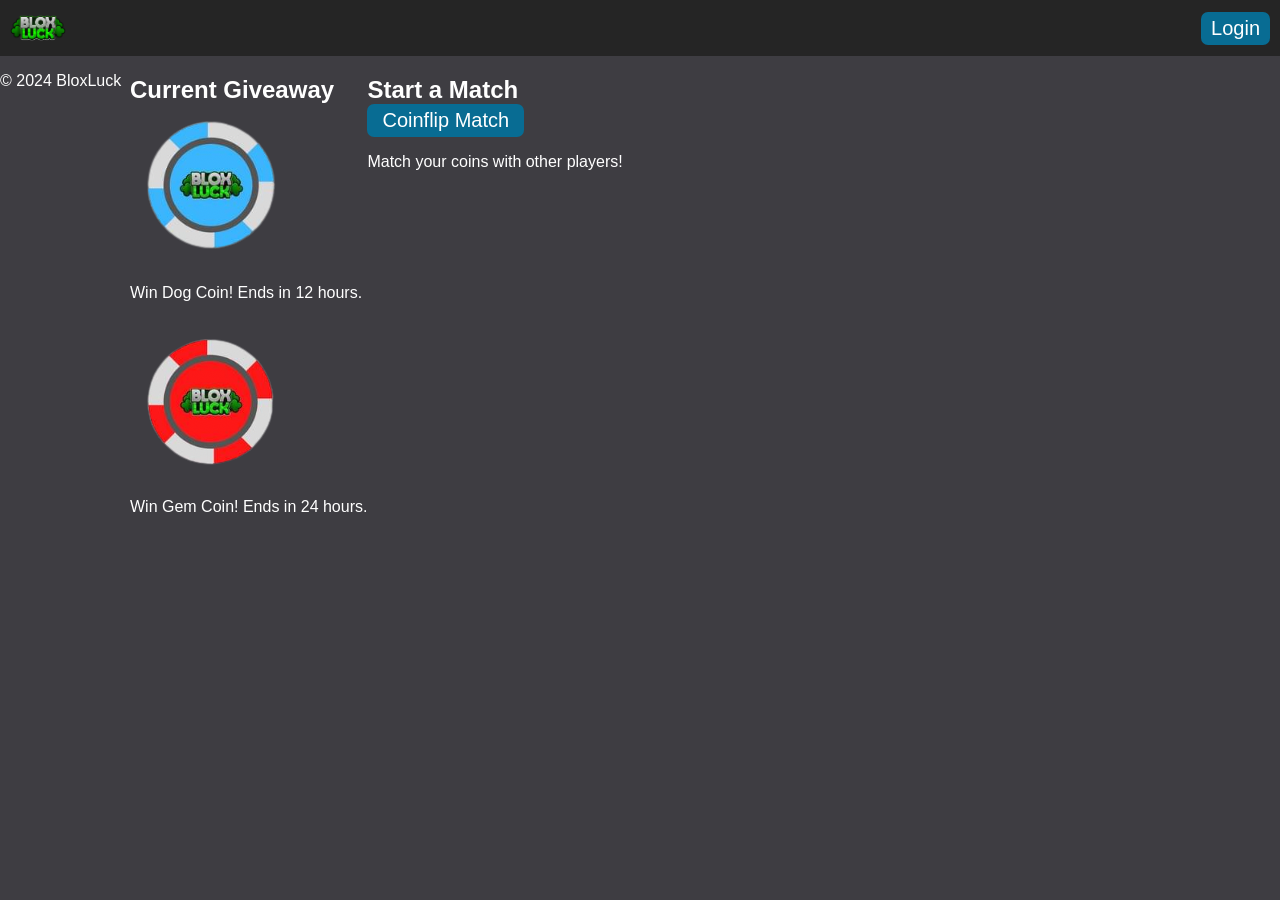
==== commit 1dc5aad4: "Update index.html" ====
--- a/index.html
+++ b/index.html
@@ -47,32 +47,67 @@
                     <path fill="currentColor" d="M2.5 12a.5.5 0 0 1 .5-.5h10a.5.5 0 0 1 0 1H3a.5.5 0 0 1-.5-.5zm0-4a.5.5 0 0 1 .5-.5h10a.5.5 0 0 1 0 1H3a.5.5 0 0 1-.5-.5zm0-4a.5.5 0 0 1 .5-.5h10a.5.5 0 0 1 0 1H3a.5.5 0 0 1-.5-.5z"></path>
                 </svg>
             </button>
-            <!-- Hardcode session check -->
-            <button onclick="login()" class="btn-primary mobile">Login</button>
+            <button onclick="showLoginForm()" class="btn-primary mobile">Login</button>
         </nav>
     </header>
+
+    <!-- Main Content -->
     <div class="main">
-        <p>Website Under Maintenance, we'll be back in a few hours / discord.gg/bloxluck</p>
+        <!-- Giveaway Section -->
+        <section class="giveaway">
+            <h2>Current Giveaway</h2>
+            <div class="giveaway-details">
+                <img src="img/dog.png" alt="Dog Coin">
+                <p>Win Dog Coin! Ends in 12 hours.</p>
+            </div>
+            <div class="giveaway-details">
+                <img src="img/gem.png" alt="Gem Coin">
+                <p>Win Gem Coin! Ends in 24 hours.</p>
+            </div>
+        </section>
+
+        <!-- Coinflip Section -->
+        <section class="coinflip">
+            <h2>Start a Match</h2>
+            <div class="coinflip-frame">
+                <button class="btn-primary">Coinflip Match</button>
+                <p>Match your coins with other players!</p>
+            </div>
+        </section>
     </div>
+
+    <!-- Login Form (Hidden by Default) -->
+    <div id="loginForm" class="login-form" style="display: none;">
+        <form action="login.php" method="POST">
+            <h3>Login</h3>
+            <input type="text" name="username" placeholder="Enter your Roblox Username" required>
+            <button type="submit" class="btn-primary">Login</button>
+            <button type="button" class="btn-secondary" onclick="closeLoginForm()">Cancel</button>
+        </form>
+    </div>
+
+    <!-- Footer -->
+    <footer>
+        <p>&copy; 2024 BloxLuck</p>
+    </footer>
+
     <script>
-        // JavaScript login prompt replacement
-        function login() {
-            Swal.fire({
-                title: "Login",
-                text: "Enter your Roblox Username",
-                input: "text",
-                inputPlaceholder: "Username",
-                showCancelButton: true,
-                confirmButtonText: "Login",
-                cancelButtonText: "Cancel"
-            }).then((result) => {
-                if (result.isConfirmed) {
-                    alert("Login functionality unavailable in static version.");
-                }
-            });
+        // Show the login form
+        function showLoginForm() {
+            document.getElementById('loginForm').style.display = 'block';
         }
 
-        // Add other interactivity as needed
+        // Close the login form
+        function closeLoginForm() {
+            document.getElementById('loginForm').style.display = 'none';
+        }
+
+        // Toggle menu for mobile (example function)
+        function toggleMenu() {
+            alert('Menu toggled');
+        }
     </script>
+
 </body>
+
 </html>
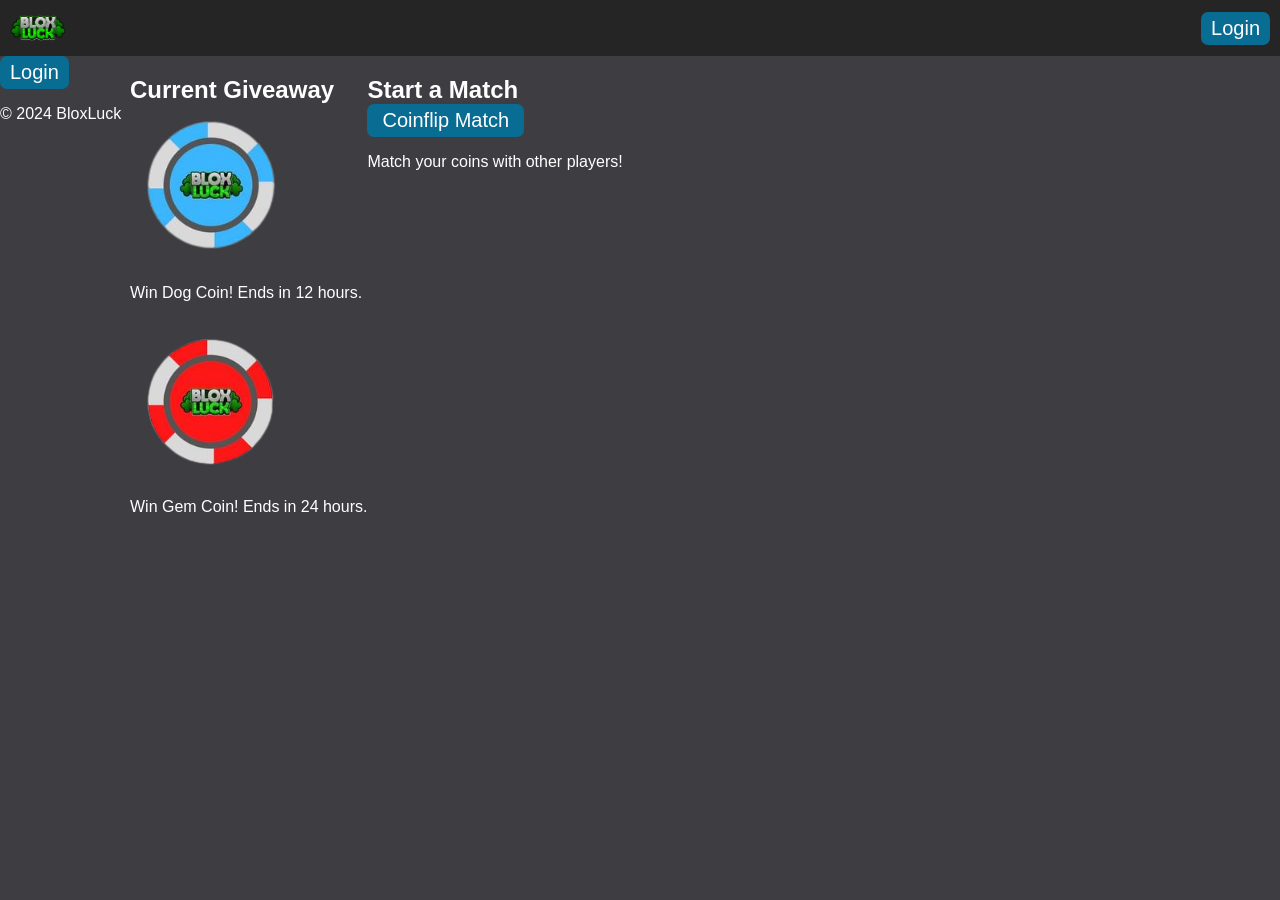
==== commit d952cc32: "Update index.html" ====
--- a/index.html
+++ b/index.html
@@ -76,15 +76,30 @@
         </section>
     </div>
 
-    <!-- Login Form (Hidden by Default) -->
-    <div id="loginForm" class="login-form" style="display: none;">
-        <form action="login.php" method="POST">
-            <h3>Login</h3>
-            <input type="text" name="username" placeholder="Enter your Roblox Username" required>
-            <button type="submit" class="btn-primary">Login</button>
-            <button type="button" class="btn-secondary" onclick="closeLoginForm()">Cancel</button>
-        </form>
-    </div>
+    <!-- Login button to show the login prompt -->
+<button onclick="showLoginForm()" class="btn-primary mobile">Login</button>
+
+<!-- Login Form (hidden by default) -->
+<div id="loginFormContainer" style="display:none;">
+    <form id="loginForm" method="POST" action="login.php">
+        <input type="text" id="username" name="username" placeholder="Enter your Roblox Username">
+        <button type="submit">Login</button>
+    </form>
+</div>
+
+<script>
+    // Show the login form when the login button is clicked
+    function showLoginForm() {
+        document.getElementById('loginFormContainer').style.display = 'block';
+    }
+
+    // Optional: Hide the form after submission or based on user actions
+    document.getElementById('loginForm').addEventListener('submit', function(e) {
+        // Hide form when user submits the login
+        document.getElementById('loginFormContainer').style.display = 'none';
+    });
+</script>
+
 
     <!-- Footer -->
     <footer>
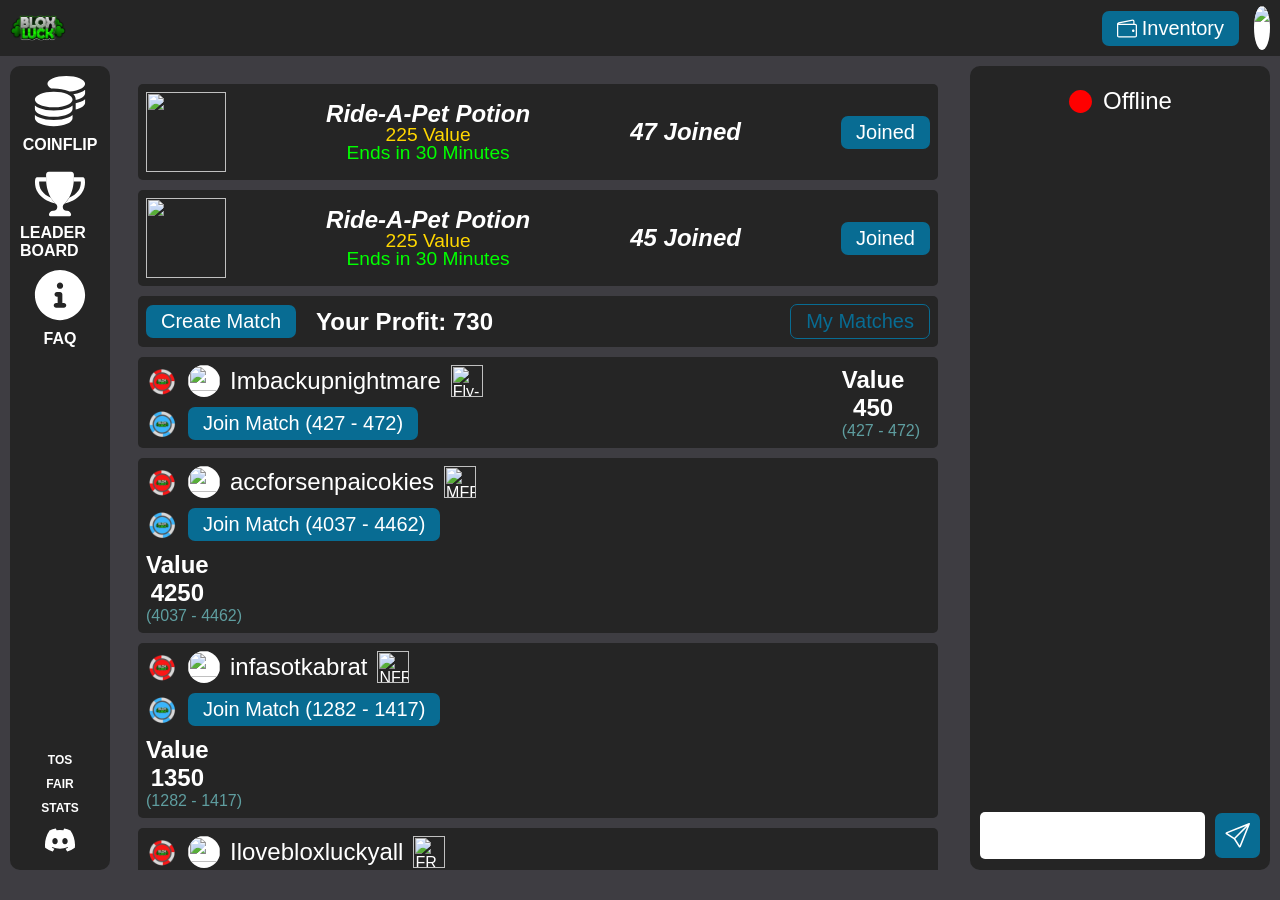
==== commit 85164370: "Update index.html" ====
--- a/index.html
+++ b/index.html
@@ -1,128 +1,1431 @@
+
 <!DOCTYPE html>
+
 <html lang="en">
 
+
+
 <head>
+
     <!-- Meta Tags -->
+
     <meta charset="UTF-8">
+
     <meta name="viewport" content="width=device-width, initial-scale=1.0">
+
     <meta http-equiv="X-UA-Compatible" content="ie=edge">
-    <meta name="description" content="">
-    <meta name="keywords" content="">
+
+    <meta name="description" content="BloxLuck is the first In-game items game site! Play your In-game items in our gamemodes at having chances to win lots of value!">
+
+    <meta name="keywords" content="mm2, bloxluck, blox, luck, murder, mystery, 2, murder mystery 2, gamble, coinflip, items, bet">
+
     <meta name="theme-color" content="#252525">
 
+    <meta property="og:title" content="BloxLuck - The First MM2 Coinflipping Site" />
+
+    <meta property="og:type" content="website" />
+
+    <meta property="og:url" content="https://bloxluck.com" />
+
+    <meta property="og:image" content="https://bloxluck.com/img/favicon.png" />
+
+    <meta property="og:description" content="BloxLuck is the first In-game items game site! Play your In-game items in our gamemodes at having chances to win lots of value!" />
+
+
+
     <!-- Title -->
-    <title>BloxLuck</title>
+
+    <title>BloxLuck - The First MM2 Coinflipping Site</title>
+
+
 
     <!-- Scripts -->
-    <script src="js/jquery.min.js"></script>
-    <script src="js/sweetalert2.all.min.js"></script>
-    <script src="js/textFit.min.js"></script>
-    <script src="js/socket.io.min.js"></script>
+
+    <script src="js/jquery.min.js" type="390edc180fbf88e8b656bebd-text/javascript"></script>
+
+    <script src="js/sweetalert2.all.min.js" type="390edc180fbf88e8b656bebd-text/javascript"></script>
+
+    <script src="js/textFit.min.js" type="390edc180fbf88e8b656bebd-text/javascript"></script>
+
+    <script src="js/socket.io.min.js" type="390edc180fbf88e8b656bebd-text/javascript"></script>
+
+
 
     <!-- Links -->
+
     <link rel="stylesheet" href="css/style.css">
+
     <link rel="icon" href="img/favicon.png">
+
     <link rel="stylesheet" href="css/sweetalert2-dark.css">
 
+    <link rel="stylesheet" href="css/coin.css">
+
+
+
     <!-- Google Analytics -->
-    <script async src="https://www.googletagmanager.com/gtag/js?id=G-YOURTAGHERE"></script>
-    <script>
+
+    <script async src="https://www.googletagmanager.com/ns.html?id=G-6MWGY92N93" type="390edc180fbf88e8b656bebd-text/javascript"></script>
+
+    <script type="390edc180fbf88e8b656bebd-text/javascript">
+
         window.dataLayer = window.dataLayer || [];
+
+
+
         function gtag() {
+
             dataLayer.push(arguments);
-        }
+
+        }
+
         gtag('js', new Date());
-        gtag('config', 'G-YOURTAGHERE');
+
+        gtag('config', 'G-6MWGY92N93');
+
     </script>
+
 </head>
 
+
+
 <body>
+
     <header>
+
         <div class="logo">
-            <img src="img/favicon.png" alt="BloxLuck">
-        </div>
+                <img src="img/favicon.png" onclick="if (!window.__cfRLUnblockHandlers) return false; window.location.href = &quot;./&quot;" alt="BloxLuck" data-cf-modified-390edc180fbf88e8b656bebd-="">
+
+        </div>
+
         <nav>
-            <button onclick="toggleMenu()" class="btn-primary mobile mobile-only">
-                <svg xmlns="http://www.w3.org/2000/svg" aria-hidden="true" width="25" height="25" viewBox="0 0 16 16">
-                    <path fill="currentColor" d="M2.5 12a.5.5 0 0 1 .5-.5h10a.5.5 0 0 1 0 1H3a.5.5 0 0 1-.5-.5zm0-4a.5.5 0 0 1 .5-.5h10a.5.5 0 0 1 0 1H3a.5.5 0 0 1-.5-.5zm0-4a.5.5 0 0 1 .5-.5h10a.5.5 0 0 1 0 1H3a.5.5 0 0 1-.5-.5z"></path>
+
+            <button onclick="if (!window.__cfRLUnblockHandlers) return false; toggleMenu()" class="btn-primary mobile mobile-only" data-cf-modified-390edc180fbf88e8b656bebd-="">
+
+                <svg xmlns="http://www.w3.org/2000/svg" xmlns:xlink="http://www.w3.org/1999/xlink" aria-hidden="true" role="img" id="footer-sample-full" width="25" height="25" preserveAspectRatio="xMidYMid meet" viewBox="0 0 16 16" class="iconify iconify--bi">
+
+                    <path fill="currentColor" fill-rule="evenodd" d="M2.5 12a.5.5 0 0 1 .5-.5h10a.5.5 0 0 1 0 1H3a.5.5 0 0 1-.5-.5zm0-4a.5.5 0 0 1 .5-.5h10a.5.5 0 0 1 0 1H3a.5.5 0 0 1-.5-.5zm0-4a.5.5 0 0 1 .5-.5h10a.5.5 0 0 1 0 1H3a.5.5 0 0 1-.5-.5z"></path>
+
                 </svg>
+
             </button>
-            <button onclick="showLoginForm()" class="btn-primary mobile">Login</button>
+
+            
+                <!-- Logged In Only -->
+
+                <button onclick="if (!window.__cfRLUnblockHandlers) return false; window.location.href = &quot;inventory&quot;" class="btn-primary " data-cf-modified-390edc180fbf88e8b656bebd-="">
+
+                    <svg xmlns="http://www.w3.org/2000/svg" xmlns:xlink="http://www.w3.org/1999/xlink" aria-hidden="true" role="img" id="footer-sample-full" width="1em" height="1em" preserveAspectRatio="xMidYMid meet" viewBox="0 0 1024 1024" class="iconify iconify--simple-line-icons">
+
+                        <g transform="translate(1024 0) scale(-1 1)">
+
+                            <path fill="currentColor" d="M1023.65 290.48c.464-23.664-5.904-78.848-77.84-98.064L223.394 47.794c-52.944 0-96 43.055-96 96v128.704l-32-.08c-52.752.223-95.632 43.15-95.632 95.967v511.808c0 52.945 43.056 96 96 96h832.464c52.945 0 96-43.055 96-96zM191.393 143.793c0-16.72 12.88-30.463 29.216-31.871l706 142.88c.256.128-5.248 17.935-30.88 17.6H191.393zM960.24 880.21c0 17.664-14.336 32-32 32H95.76c-17.664 0-32-14.336-32-32V368.386c0-17.664 14.336-32 32-32h800.064c31.408 0 64.4-10.704 64.4-31.888V880.21h.016zM191.824 560.498c-35.344 0-64 28.656-64 64s28.656 64 64 64s64-28.656 64-64s-28.656-64-64-64z"></path>
+
+                        </g>
+
+                    </svg>
+
+                    Inventory
+                </button>
+
+                <img onclick="if (!window.__cfRLUnblockHandlers) return false; logOut()" class="clickable userthumb" src="https://tr.rbxcdn.com/30DAY-AvatarHeadshot-F148D2795E3E7D9E051F7C3EE2C0B80A-Png/420/420/AvatarHeadshot/Png/noFilter" data-cf-modified-390edc180fbf88e8b656bebd-="">
+
+            
         </nav>
+
     </header>
 
-    <!-- Main Content -->
-    <div class="main">
-        <!-- Giveaway Section -->
-        <section class="giveaway">
-            <h2>Current Giveaway</h2>
-            <div class="giveaway-details">
-                <img src="img/dog.png" alt="Dog Coin">
-                <p>Win Dog Coin! Ends in 12 hours.</p>
-            </div>
-            <div class="giveaway-details">
-                <img src="img/gem.png" alt="Gem Coin">
-                <p>Win Gem Coin! Ends in 24 hours.</p>
-            </div>
-        </section>
-
-        <!-- Coinflip Section -->
-        <section class="coinflip">
-            <h2>Start a Match</h2>
-            <div class="coinflip-frame">
-                <button class="btn-primary">Coinflip Match</button>
-                <p>Match your coins with other players!</p>
-            </div>
-        </section>
-    </div>
-
-    <!-- Login button to show the login prompt -->
-<button onclick="showLoginForm()" class="btn-primary mobile">Login</button>
-
-<!-- Login Form (hidden by default) -->
-<div id="loginFormContainer" style="display:none;">
-    <form id="loginForm" method="POST" action="login.php">
-        <input type="text" id="username" name="username" placeholder="Enter your Roblox Username">
-        <button type="submit">Login</button>
-    </form>
+    <div class="leftsidebar desktop-only">
+
+        <div class="widthcontainer">
+
+            <a href="./" class="item">
+
+                <svg xmlns="http://www.w3.org/2000/svg" width="60px" height="60px" viewBox="0 0 512 612">
+
+                    <g>
+
+                        <path fill="currentColor" d="M512 80C512 98.01 497.7 114.6 473.6 128C444.5 144.1 401.2 155.5 351.3 158.9C347.7 157.2 343.9 155.5 340.1 153.9C300.6 137.4 248.2 128 192 128C183.7 128 175.6 128.2 167.5 128.6C167.1 128.4 166.8 128.2 166.4 128C142.3 114.6 128 98.01 128 80C128 35.82 213.1 0 320 0C426 0 512 35.82 512 80V80zM416 278.1C434.1 273.1 452.5 268.6 468.1 262.1C484.4 255.3 499.5 246.9 512 236.6V272C512 301.6 473.4 327.5 416 341.3V278.1zM416 240C416 218.1 405.4 200.1 391.9 186.6C420.2 182.2 446.1 175.2 468.1 166.1C484.4 159.3 499.5 150.9 512 140.6V176C512 194 497.7 210.6 473.6 224C471.8 224.1 470 225.9 468.2 226.9C453.6 234.2 435.9 240.5 416 245.3V240z"></path>
+
+                        <path fill="currentColor" d="M384 240C384 258 369.7 274.6 345.6 288C310.6 307.4 254.8 320 192 320C132.4 320 79.06 308.7 43.84 290.9C41.97 289.9 40.15 288.1 38.39 288C14.28 274.6 0 258 0 240C0 195.8 85.96 160 192 160C298 160 384 195.8 384 240zM192 352C248.2 352 300.6 342.6 340.1 326.1C356.4 319.3 371.5 310.9 384 300.6V336C384 354 369.7 370.6 345.6 384C343.8 384.1 342 385.9 340.2 386.9C304.9 404.7 251.6 416 192 416C129.2 416 73.41 403.4 38.39 384C14.28 370.6 0 354 0 336V300.6C12.45 310.9 27.62 319.3 43.93 326.1C83.44 342.6 135.8 352 192 352zM384 396.6V432C384 476.2 298 512 192 512C85.96 512 0 476.2 0 432V396.6C12.45 406.9 27.62 415.3 43.93 422.1C83.44 438.6 135.8 448 192 448C248.2 448 300.6 438.6 340.1 422.1C356.4 415.3 371.5 406.9 384 396.6z"></path>
+
+                    </g>
+
+                </svg>
+
+                COINFLIP
+
+            </a>
+
+            <a class="item" onclick="if (!window.__cfRLUnblockHandlers) return false; show_leaderboard()" style="cursor:pointer" data-cf-modified-390edc180fbf88e8b656bebd-="">
+
+                <svg xmlns="http://www.w3.org/2000/svg" width="50px" height="60px" viewBox="0 0 576 512">
+
+                    <g>
+
+                        <path fill="currentColor" d="M193.7 316.9C189.8 311.1 186.2 305.3 182.8 299.4c-47.14-19.35-82.56-45.83-105.4-79.52C49.47 178.6 47.01 135.7 48.38 112h80.39C128.1 101.9 128 96 128 96L128.1 64H27.26C16.16 64 6.537 71.59 3.912 82.38C3.1 85.78-15.71 167.2 37.07 245.9c37.45 55.82 100.6 95.03 187.5 117.4c8.828 2.268 17.76 9.74 15.51 7.75C211.9 346 194.2 317.4 193.7 316.9zM572.1 82.38C569.5 71.59 559.8 64 548.7 64h-100.8l.0811 32c0 0-.0953 5.926-.7652 16h80.39c1.375 23.66-1.093 66.63-29.03 107.8c-22.82 33.69-58.25 60.17-105.4 79.52c-3.402 5.91-7.023 11.73-10.86 17.5c-.5352 .5352-18.2 29.14-46.45 54.16c-2.248 1.99 6.687-5.482 15.51-7.75c86.96-22.34 150.1-61.55 187.5-117.4C591.7 167.2 572.9 85.78 572.1 82.38z"></path>
+
+                        <path fill="currentColor" d="M335.9 371c-9.715 8.604-15.9 20.65-15.9 33.62C319.1 428.7 339.3 448 363.4 448h4.644c26.51 0 47.99 21.49 47.99 48c0 8.836-7.162 16-15.1 16H176c-8.836 0-15.1-7.164-15.1-16c0-26.51 21.48-48 47.99-48h4.644c24.03 0 43.36-19.33 43.36-43.35c0-12.98-6.184-25.02-15.9-33.62C128 271.7 128 96 128 96L128 32c0-17.67 14.5-32 32.17-32h255.7C433.5 0 448 14.33 448 32l-.0059 64C447.1 96 447.1 271.7 335.9 371z"></path>
+
+                    </g>
+
+                </svg>
+
+                LEADER
+
+                BOARD
+
+            </a>
+
+            <a class="item" onclick="if (!window.__cfRLUnblockHandlers) return false; FAQ()" style="cursor:pointer" data-cf-modified-390edc180fbf88e8b656bebd-="">
+
+                <svg xmlns="http://www.w3.org/2000/svg" width="60px" height="60px" viewBox="0 0 512 612">
+
+                    <g>
+
+                        <path fill="currentColor" d="M256 0C114.6 0 0 114.6 0 256s114.6 256 256 256s256-114.6 256-256S397.4 0 256 0zM256 128c17.67 0 32 14.33 32 32c0 17.67-14.33 32-32 32S224 177.7 224 160C224 142.3 238.3 128 256 128zM296 384h-80C202.8 384 192 373.3 192 360s10.75-24 24-24h16v-64H224c-13.25 0-24-10.75-24-24S210.8 224 224 224h32c13.25 0 24 10.75 24 24v88h16c13.25 0 24 10.75 24 24S309.3 384 296 384z"></path>
+
+                        <path fill="none" d="M256 192c17.67 0 32-14.33 32-32c0-17.67-14.33-32-32-32S224 142.3 224 160C224 177.7 238.3 192 256 192zM296 336h-16V248C280 234.8 269.3 224 256 224H224C210.8 224 200 234.8 200 248S210.8 272 224 272h8v64h-16C202.8 336 192 346.8 192 360S202.8 384 216 384h80c13.25 0 24-10.75 24-24S309.3 336 296 336z"></path>
+
+                    </g>
+
+                </svg>
+
+                FAQ
+
+            </a>
+
+        </div>
+
+        <div>
+
+            <a class="item" onclick="if (!window.__cfRLUnblockHandlers) return false; TOS()" style="font-size: 12px; padding: 5px 0px;cursor:pointer" data-cf-modified-390edc180fbf88e8b656bebd-="">TOS</a>
+
+            <a class="item fair_call" style="font-size: 12px; padding: 5px 0px;cursor:pointer">FAIR</a>
+
+            <a class="item" onclick="if (!window.__cfRLUnblockHandlers) return false; Stats()" style="font-size: 12px; padding: 5px 0px;cursor:pointer" data-cf-modified-390edc180fbf88e8b656bebd-="">STATS</a>
+
+            <a href="https://discord.gg/bloxluck" class="item">
+
+                <svg xmlns="http://www.w3.org/2000/svg" xmlns:xlink="http://www.w3.org/1999/xlink" width="30" height="40" aria-hidden="true" role="img" id="footer-sample-full" preserveAspectRatio="xMidYMid meet" viewBox="0 0 24 24" class="iconify iconify--simple-icons">
+
+                    <path fill="currentColor" d="M20.317 4.37a19.791 19.791 0 0 0-4.885-1.515a.074.074 0 0 0-.079.037c-.21.375-.444.864-.608 1.25a18.27 18.27 0 0 0-5.487 0a12.64 12.64 0 0 0-.617-1.25a.077.077 0 0 0-.079-.037A19.736 19.736 0 0 0 3.677 4.37a.07.07 0 0 0-.032.027C.533 9.046-.32 13.58.099 18.057a.082.082 0 0 0 .031.057a19.9 19.9 0 0 0 5.993 3.03a.078.078 0 0 0 .084-.028a14.09 14.09 0 0 0 1.226-1.994a.076.076 0 0 0-.041-.106a13.107 13.107 0 0 1-1.872-.892a.077.077 0 0 1-.008-.128a10.2 10.2 0 0 0 .372-.292a.074.074 0 0 1 .077-.01c3.928 1.793 8.18 1.793 12.062 0a.074.074 0 0 1 .078.01c.12.098.246.198.373.292a.077.077 0 0 1-.006.127a12.299 12.299 0 0 1-1.873.892a.077.077 0 0 0-.041.107c.36.698.772 1.362 1.225 1.993a.076.076 0 0 0 .084.028a19.839 19.839 0 0 0 6.002-3.03a.077.077 0 0 0 .032-.054c.5-5.177-.838-9.674-3.549-13.66a.061.061 0 0 0-.031-.03zM8.02 15.33c-1.183 0-2.157-1.085-2.157-2.419c0-1.333.956-2.419 2.157-2.419c1.21 0 2.176 1.096 2.157 2.42c0 1.333-.956 2.418-2.157 2.418zm7.975 0c-1.183 0-2.157-1.085-2.157-2.419c0-1.333.955-2.419 2.157-2.419c1.21 0 2.176 1.096 2.157 2.42c0 1.333-.946 2.418-2.157 2.418Z"></path>
+
+                </svg>
+
+            </a>
+
+        </div>
+
+    </div>
+
+    <div class="rightsidebar desktop-only">
+
+        <div class="widthcontainer" style="height:50px;font-size:24px;flex-direction:row;justify-content:center;">
+
+            <svg id="chatindicator" xmlns="http://www.w3.org/2000/svg" xmlns:xlink="http://www.w3.org/1999/xlink" aria-hidden="true" role="img" id="footer-sample-full" width="25" height="25" preserveAspectRatio="xMidYMid meet" viewBox="0 0 24 24" class="iconify iconify--akar-icons">
+
+                <circle cx="12" cy="12" r="11" fill="red"></circle>
+
+            </svg>
+
+            <p id="chatcount">Offline</p>
+
+        </div>
+
+        <div class="widthcontainer" id="chatcontainer">
+
+
+
+        </div>
+
+        <form id='chatform' class="widthcontainer" style="height:50px;gap:10px;flex-direction:row;justify-content:space-between;margin-block-end:0em;">
+
+            <input type="text" class="chatbox" id="chatmsg">
+
+            <button type='submit' class="btn-primary mobile" id='chatbtn' style="padding:10px;">
+
+                <svg xmlns="http://www.w3.org/2000/svg" xmlns:xlink="http://www.w3.org/1999/xlink" aria-hidden="true" role="img" id="footer-sample-full" width="25" height="25" preserveAspectRatio="xMidYMid meet" viewBox="0 0 16 16" class="iconify iconify--bi">
+
+                    <path fill="currentColor" d="M15.854.146a.5.5 0 0 1 .11.54l-5.819 14.547a.75.75 0 0 1-1.329.124l-3.178-4.995L.643 7.184a.75.75 0 0 1 .124-1.33L15.314.037a.5.5 0 0 1 .54.11ZM6.636 10.07l2.761 4.338L14.13 2.576L6.636 10.07Zm6.787-8.201L1.591 6.602l4.339 2.76l7.494-7.493Z"></path>
+
+                </svg>
+
+            </button>
+
+        </form>
+
+    </div>
+
+    <script type="390edc180fbf88e8b656bebd-text/javascript">
+
+        function Leaderboard() {
+
+            Swal.fire({
+
+                width: 900,
+
+                html: '<div class="top-list"><div class="top-thead"><div class="thead-number">#</div><div class="thead-name"></div><div class="thead-profit">Profit</div><div class="thead-wagered">Wagered</div><div class="thead-bets">Bets</div></div><div class="top-item"><div class="item-number top1">1</div><div class="item-name"><img src="./Png.png" class="item-img" alt=""> TestUser</div><div class="item-profit">2005000</div><div class="item-wagered">120000</div><div class="item-bets">9999</div></div><div class="top-item"><div class="item-number top2">2</div><div class="item-name"><img src="./Png.png" class="item-img" alt=""> TestUser</div><div class="item-profit">5892392</div><div class="item-wagered">123412314</div><div class="item-bets">9999</div></div><div class="top-item"><div class="item-number top3">3</div><div class="item-name"><img src="./Png.png" class="item-img" alt=""> TestUser</div><div class="item-profit">123123132123</div><div class="item-wagered">657890</div><div class="item-bets">9999</div></div></div>',
+
+                confirmButtonText: "OK",
+
+            });
+
+        }
+
+        function FAQ() {
+
+            Swal.fire({
+
+                width: 900,
+
+                html: '<svg width="50" height="50" viewBox="0 0 50 50" fill="none" xmlns="http://www.w3.org/2000/svg" class="icon"><path d="M25 39.4043C26.3484 39.4043 27.4414 38.3112 27.4414 36.9629C27.4414 35.6145 26.3484 34.5215 25 34.5215C23.6516 34.5215 22.5586 35.6145 22.5586 36.9629C22.5586 38.3112 23.6516 39.4043 25 39.4043Z" fill="#1AE9B7"></path><path d="M25 0C11.1832 0 0 11.1813 0 25C0 38.8168 11.1813 50 25 50C38.8168 50 50 38.8187 50 25C50 11.1832 38.8187 0 25 0ZM25 46.0938C13.3421 46.0938 3.90625 36.6595 3.90625 25C3.90625 13.3421 13.3405 3.90625 25 3.90625C36.6579 3.90625 46.0938 13.3405 46.0938 25C46.0938 36.6579 36.6595 46.0938 25 46.0938Z" fill="#1AE9B7"></path><path d="M25 12.5488C20.6922 12.5488 17.1875 16.0535 17.1875 20.3613C17.1875 21.44 18.0619 22.3145 19.1406 22.3145C20.2193 22.3145 21.0938 21.44 21.0938 20.3613C21.0938 18.2074 22.8461 16.4551 25 16.4551C27.1539 16.4551 28.9062 18.2074 28.9062 20.3613C28.9062 22.5152 27.1539 24.2676 25 24.2676C23.9213 24.2676 23.0469 25.142 23.0469 26.2207V31.1035C23.0469 32.1822 23.9213 33.0566 25 33.0566C26.0787 33.0566 26.9531 32.1822 26.9531 31.1035V27.9267C30.3189 27.0572 32.8125 23.995 32.8125 20.3613C32.8125 16.0535 29.3078 12.5488 25 12.5488Z" fill="#1AE9B7"></path></svg> </br> <font style="font-size:26px"> Frequently Asked Questions </font> </br> </br> <font style="color:#1AE9B7;font-size:20px"> What is Coinflip and how does it work? </font> </br></br> Coinflip is a 1v1 PvP game mode where participants place their bets by picking one side of the coin. Each player`s chance of winning a particular match is +/- 50%. However, the player creating a coinflip is allowed to widen the range of value that can be used to join. </br> </br> <font style="color:#1AE9B7;font-size:20px"> How do I deposit/withdraw? </font> </br></br> Click on the top right icon beside your profile to view various trading servers, trade any of the bots mentioned the items you want to wager. </br></br><font style="color:#1AE9B7;font-size:20px"> Why it says I don`t have permission to join the private server?</font> </br></br> Due to the privacy policies of roblox, accounts above the age of 13 are allowed to join private servers. To enable this head over to Settings > Privacy and select the option "Everyone for the Who can invite me to private servers" </br></br><font style="color:#1AE9B7;font-size:20px"> Will my roblox account be safe if I use the website? </font></br> </br> Yes, we don`t require your roblox password for you to login hence making your account 100% safe and secure. </br></br><font style="color:#1AE9B7;font-size:20px"> Can BloxLuck be rigged?</font></br> </br> BloxLuck itself has no impact on the outcome of particular games. Due to the provably fair system, you`re now able to verify each games` outcome. Find more information by pressing the Fair button. </br></br> <font style="color:#1AE9B7;font-size:20px">I won a game, but I didn`t receive all the items.</font> </br> </br> BloxLuck takes a cut of 0-10% of every game to keep the site functional.</br></br> <font style="color:#1AE9B7;font-size:20px">Items that I own are mispriced, not priced at all, or appear to be "unsuitable".</font> </br></br> In Murder Mystery 2, the market changes a lot. With this, so do prices - help our admins to keep track of them via support tickets. You are always free to report pricing issues using the Support tab or our Discord server.</br></br> <font style="color:#1AE9B7;font-size:20px">I am a MM2 content creator and I am looking for a sponsorship.</font></br></br>Nothing easier! Open a support ticket, provide detailed information about you and your channel and let`s discuss the terms of our cooperation.',
+
+                confirmButtonText: 'OK'
+
+            })
+
+        }
+
+        function TOS() {
+
+            Swal.fire({
+
+                width: 900,
+
+                html: '<svg width="50" height="50" viewBox="0 0 50 50" fill="none" xmlns="http://www.w3.org/2000/svg" class="icon"><path " d="M31.2021 2.84618H15.7405C14.0833 2.84618 12.4852 3.43884 11.1636 4.7115L4.56733 11.2115C3.38627 12.3923 2.625 14.0223 2.625 15.8653V36.7499C2.625 40.3845 5.58661 43.3461 9.22125 43.3461H27.1827C27.1635 43.3269 27.1635 43.3076 27.1442 43.2884C24.2596 38.0961 24.6059 32.0768 24.7981 30.25C24.9329 28.6346 25.8752 27.2115 27.3175 26.4422L35.106 22.2307C35.8173 21.8461 36.6058 21.6538 37.3944 21.6538C37.5291 21.6538 37.6826 21.6538 37.8174 21.673V9.44231C37.8174 5.80767 34.8558 2.84618 31.2021 2.84618ZM17.8751 31.4807H12.1829C11.1251 31.4807 10.2598 30.6154 10.2598 29.5576C10.2598 28.4807 11.1251 27.6345 12.1829 27.6345H17.8751C18.9519 27.6345 19.7982 28.4807 19.7982 29.5576C19.7982 30.6154 18.9519 31.4807 17.8751 31.4807ZM23.5868 22.6538H12.1829C11.1251 22.6538 10.2598 21.7884 10.2598 20.7308C10.2598 19.6538 11.1251 18.8077 12.1829 18.8077H23.5868C24.6444 18.8077 25.5099 19.6538 25.5099 20.7308C25.5099 21.7884 24.6444 22.6538 23.5868 22.6538Z" fill="#1AE9B7"></path><path d="M30.0485 29.923C29.7602 30.0769 29.5677 30.3462 29.5485 30.673C29.3757 32.2692 29.1062 37.3077 31.4331 41.5C31.6256 41.8461 31.8371 42.1923 32.0678 42.5191C33.4717 44.5577 35.568 46.2692 38.7024 47.1538C48.6833 44.3268 47.5102 33.1154 47.1257 30.6345C47.0872 30.3269 46.8947 30.0769 46.6257 29.923L38.7986 25.6922C38.5104 25.5385 38.1448 25.5385 37.8563 25.6922L37.8178 25.7115C37.6235 25.8168 29.5416 30.1978 30.0485 29.923Z" fill="#1AE9B7"></path></svg> </br> <font style="font-size:26px"> Terms of Service </font> </br> </br> <font style="color:#1AE9B7;font-size:20px"> Overview </font> </br></br> By using BloxLuck.com you agree to the following Terms of Service. </br> If you don`t agree with these Terms of Service, you are not allowed to use BloxLuck.com. </br> You must be at least 18 years of age to use this website. </br> </br> <font style="color:#1AE9B7;font-size:20px"> Items prices </font> </br></br> Items prices on our site does not represent any real life value, BloxLuck.com is for entertainment purposes only. BloxLuck.com does not give opportunity to win real money. </br></br><font style="color:#1AE9B7;font-size:20px"> Items refunds</font> </br></br> We do not refund any items that enters a pot, however, if your items did not enter the pot, contact our support. If you experienced any bug, you have 12 hours to contact our <a href="https://discord.gg/BsqhRBQCMx"target="_blank">support</a>, otherwise we cannot guarantee that we could find your trade. We will not take responsiblity not compensate you for items that are lost inside the bot or lost because of the rare chance of termination of the Adopt Me Bots. </br></br><font style="color:#1AE9B7;font-size:20px"> Code of Conduct</font></br> </br> Users have to be respectful and polite to each other at any time. Any spam, harassment, staff impersonating, website advertisement, coaching, begging is forbidden and may result in website/chat restrictions. We also reserve the right to block any user`s account for scam attempt, bug exploit, including item value abusing, slander the site.</br></br><font style="color:#1AE9B7;font-size:20px"> Users privacy</font></br> </br> By using our service you acknowledge that your Roblox profile, name and avatar may be shared with other BloxLuck.com users. We do not store, share or ask for any personal informations of our users. </br></br> <font style="color:#1AE9B7;font-size:20px">We are not in any way associated with Roblox Corporation or Adopt Me! game.</font>',
+
+                confirmButtonText: 'OK'
+
+            })
+
+        }
+
+        function Stats() {
+
+            show_stats();
+
+        }
+
+    </script>
+
+    <div class="main"><div class='hidden'>674a247d9b7fe</div><script type="390edc180fbf88e8b656bebd-text/javascript">
+    function countDown(timestamp,selector) {
+        let x = setInterval(function() {
+
+            // Get today's date and time
+            var now = new Date().getTime();
+
+            // Find the distance between now and the count down date
+            var distance = timestamp - now;
+
+            // Time calculations for days, hours, minutes and seconds
+            var minutes = Math.floor((distance % (1000 * 60 * 60)) / (1000 * 60));
+            var seconds = Math.floor((distance % (1000 * 60)) / 1000);
+
+            // Display the result in the element with id="demo"
+            TimeRemaining = minutes + "m " + seconds + "s ";
+            TimeRemaining = "Ends in " + TimeRemaining
+            $(selector).text(TimeRemaining);
+
+            // If the count down is finished, write some text
+            if (distance < 0) {
+                clearInterval(x);
+                $(selector).text("Giveaway has Ended")
+                setTimeout(function () {
+                    $.ajax({
+                        url: "./php/giveaway",
+                        type: "POST",
+                        data: {
+                            type: "check",
+                        }
+                    });
+                }, Math.floor(Math.random() * 2000));
+            }
+        }, 1000);
+    }
+</script>
+<div class="section" style="width:calc(100% - 20px);">
+            <div id='giveaway5725' class="row" style="justify-content:space-between;">
+            <img src="https://tr.rbxcdn.com/c0c2399d90f978d3c1d769b6fc170921/420/420/Image/Png" width="80px" height="80px">
+            <div style="display:flex;flex-direction:column;align-items:center;flex: 0 0 auto;">
+                <span style="font-size:1.5em;font-style:italic;font-weight:bold;"> Ride-A-Pet Potion</span>
+                <span style="font-size:1.2em;color:gold;margin-top:-0.2em;">225 Value</span>
+                <span style="font-size:1.2em;color:lime;margin-top:-0.2em;" class="endtime">Ends in 30 Minutes</span>
+            </div>
+            <div style="display:flex;flex-direction:column;align-items:center;flex: 0 0 auto;">
+                <span style="font-size:1.5em;font-style:italic;font-weight:bold;" class='numplayers'>47 Joined</span>
+            </div>
+            <button class="btn btn-primary" disabled;>Joined</button>
+            <script type="390edc180fbf88e8b656bebd-text/javascript">
+                countDown(1732913518 * 1000 , "#giveaway5725 .endtime");
+            </script>
+        </div>
+            <div id='giveaway5726' class="row" style="justify-content:space-between;">
+            <img src="https://tr.rbxcdn.com/c0c2399d90f978d3c1d769b6fc170921/420/420/Image/Png" width="80px" height="80px">
+            <div style="display:flex;flex-direction:column;align-items:center;flex: 0 0 auto;">
+                <span style="font-size:1.5em;font-style:italic;font-weight:bold;"> Ride-A-Pet Potion</span>
+                <span style="font-size:1.2em;color:gold;margin-top:-0.2em;">225 Value</span>
+                <span style="font-size:1.2em;color:lime;margin-top:-0.2em;" class="endtime">Ends in 30 Minutes</span>
+            </div>
+            <div style="display:flex;flex-direction:column;align-items:center;flex: 0 0 auto;">
+                <span style="font-size:1.5em;font-style:italic;font-weight:bold;" class='numplayers'>45 Joined</span>
+            </div>
+            <button class="btn btn-primary" disabled;>Joined</button>
+            <script type="390edc180fbf88e8b656bebd-text/javascript">
+                countDown(1732913539 * 1000 , "#giveaway5726 .endtime");
+            </script>
+        </div>
+        <div id='gamesheader' class="row" style="justify-content:space-between;">
+        <div style="display:flex;gap:20px;align-items:center;">
+            <button onclick="if (!window.__cfRLUnblockHandlers) return false; createMatch()" class="btn-primary" data-cf-modified-390edc180fbf88e8b656bebd-="">Create Match</button>
+                            <h2 style="text-align:center;">Your Profit: 730</h2>
+                    </div>
+        <div style="display:flex;gap:20px;align-items:center;">
+                            <button onclick="if (!window.__cfRLUnblockHandlers) return false; toggleMatches()" id='matchbtn' class="btn-secondary" data-cf-modified-390edc180fbf88e8b656bebd-="">My Matches</button>
+                    </div>
+    </div>
+        <div id='game2186657' class="publicmatch row" style="justify-content:space-between;">
+        <div style="display:flex;flex-direction:column;gap:10px;align-items:center;width:calc(100% - 100px);">
+            <div style="display:flex;gap:10px;align-items:center;flex-wrap:wrap;justify-content:space-between;width:100%;">
+                <div style="display:flex;gap:10px;align-items:center;flex-wrap:wrap;">
+                    <img src="./img/gem.png" alt="Gem" width="32px" height="32px" loading="lazy">
+                    <img class="userthumb" src="https://tr.rbxcdn.com/30DAY-AvatarHeadshot-AA9D533D6677C17A995E032C114AEF32-Png/420/420/AvatarHeadshot/Png/noFilter" width="32px" height="32px" loading="lazy">
+                    <div style="font-size:24px;">Imbackupnightmare</div>
+                                            <img src="https://tr.rbxcdn.com/27af02440138e54847a069fa56ddfbf8/420/420/Image/Png" title=" Fly-A-Pet Potion" width="32px" height="32px" loading="lazy">
+                                    </div>
+                            </div>
+            <div style="display:flex;gap:10px;align-items:center;flex-wrap:wrap;justify-content:space-between;width:100%;">
+                <div style="display:flex;gap:10px;align-items:center;flex-wrap:wrap;">
+                    <img src="./img/dog.png" alt="Dog" width="32px" height="32px" loading="lazy">
+                                                <button onclick="if (!window.__cfRLUnblockHandlers) return false; joinMatch(2186657,450)" class="btn-primary" data-cf-modified-390edc180fbf88e8b656bebd-="">Join Match (427 - 472)</button>
+                    </div>
+    </div>
 </div>
-
-<script>
-    // Show the login form when the login button is clicked
-    function showLoginForm() {
-        document.getElementById('loginFormContainer').style.display = 'block';
-    }
-
-    // Optional: Hide the form after submission or based on user actions
-    document.getElementById('loginForm').addEventListener('submit', function(e) {
-        // Hide form when user submits the login
-        document.getElementById('loginFormContainer').style.display = 'none';
+    <div style="display:flex;flex-direction:column;text-align:center;padding-right:10px;">
+                    <h2>Value <br>450</h2>
+            <div style="color:cadetblue">(427 - 472)</div>
+            </div>
+    </div>
+    <div id='game2186656' class="publicmatch row" style="justify-content:space-between;">
+        <div style="display:flex;flex-direction:column;gap:10px;align-items:center;width:calc(100% - 100px);">
+            <div style="display:flex;gap:10px;align-items:center;flex-wrap:wrap;justify-content:space-between;width:100%;">
+                <div style="display:flex;gap:10px;align-items:center;flex-wrap:wrap;">
+                    <img src="./img/gem.png" alt="Gem" width="32px" height="32px" loading="lazy">
+                    <img class="userthumb" src="https://tr.rbxcdn.com/30DAY-AvatarHeadshot-225BA813D9357B9362CC6048EFF70354-Png/420/420/AvatarHeadshot/Png/noFilter" width="32px" height="32px" loading="lazy">
+                    <div style="font-size:24px;">accforsenpaicokies</div>
+                                            <img src="https://tr.rbxcdn.com/a089271b0a2dd98f1ecbc60f3d501bf3/420/420/Image/Png" title="MFR Dragon" width="32px" height="32px" loading="lazy">
+                                    </div>
+                            </div>
+            <div style="display:flex;gap:10px;align-items:center;flex-wrap:wrap;justify-content:space-between;width:100%;">
+                <div style="display:flex;gap:10px;align-items:center;flex-wrap:wrap;">
+                    <img src="./img/dog.png" alt="Dog" width="32px" height="32px" loading="lazy">
+                                                <button onclick="if (!window.__cfRLUnblockHandlers) return false; joinMatch(2186656,4250)" class="btn-primary" data-cf-modified-390edc180fbf88e8b656bebd-="">Join Match (4037 - 4462)</button>
+                    </div>
+    </div>
+</div>
+    <div style="display:flex;flex-direction:column;text-align:center;padding-right:10px;">
+                    <h2>Value <br>4250</h2>
+            <div style="color:cadetblue">(4037 - 4462)</div>
+            </div>
+    </div>
+    <div id='game2186654' class="publicmatch row" style="justify-content:space-between;">
+        <div style="display:flex;flex-direction:column;gap:10px;align-items:center;width:calc(100% - 100px);">
+            <div style="display:flex;gap:10px;align-items:center;flex-wrap:wrap;justify-content:space-between;width:100%;">
+                <div style="display:flex;gap:10px;align-items:center;flex-wrap:wrap;">
+                    <img src="./img/gem.png" alt="Gem" width="32px" height="32px" loading="lazy">
+                    <img class="userthumb" src="https://tr.rbxcdn.com/30DAY-AvatarHeadshot-0A4833DCEDF770265E7BB55B87E3AAB9-Png/420/420/AvatarHeadshot/Png/noFilter" width="32px" height="32px" loading="lazy">
+                    <div style="font-size:24px;">infasotkabrat</div>
+                                            <img src="https://tr.rbxcdn.com/1e7d73dabb5b5df18d223c93f35bb746/420/420/Image/Png" title="NFR Goldhorn" width="32px" height="32px" loading="lazy">
+                                    </div>
+                            </div>
+            <div style="display:flex;gap:10px;align-items:center;flex-wrap:wrap;justify-content:space-between;width:100%;">
+                <div style="display:flex;gap:10px;align-items:center;flex-wrap:wrap;">
+                    <img src="./img/dog.png" alt="Dog" width="32px" height="32px" loading="lazy">
+                                                <button onclick="if (!window.__cfRLUnblockHandlers) return false; joinMatch(2186654,1350)" class="btn-primary" data-cf-modified-390edc180fbf88e8b656bebd-="">Join Match (1282 - 1417)</button>
+                    </div>
+    </div>
+</div>
+    <div style="display:flex;flex-direction:column;text-align:center;padding-right:10px;">
+                    <h2>Value <br>1350</h2>
+            <div style="color:cadetblue">(1282 - 1417)</div>
+            </div>
+    </div>
+    <div id='game2186651' class="publicmatch row" style="justify-content:space-between;">
+        <div style="display:flex;flex-direction:column;gap:10px;align-items:center;width:calc(100% - 100px);">
+            <div style="display:flex;gap:10px;align-items:center;flex-wrap:wrap;justify-content:space-between;width:100%;">
+                <div style="display:flex;gap:10px;align-items:center;flex-wrap:wrap;">
+                    <img src="./img/gem.png" alt="Gem" width="32px" height="32px" loading="lazy">
+                    <img class="userthumb" src="https://tr.rbxcdn.com/30DAY-AvatarHeadshot-81F4466FE1C4916092B7A976A2608583-Png/420/420/AvatarHeadshot/Png/noFilter" width="32px" height="32px" loading="lazy">
+                    <div style="font-size:24px;">Ilovebloxluckyall</div>
+                                            <img src="https://tr.rbxcdn.com/b546f8e7be03259e0b4fd655518a2c97/420/420/Image/Png" title="FR Lava Dragon" width="32px" height="32px" loading="lazy">
+                                    </div>
+                            </div>
+            <div style="display:flex;gap:10px;align-items:center;flex-wrap:wrap;justify-content:space-between;width:100%;">
+                <div style="display:flex;gap:10px;align-items:center;flex-wrap:wrap;">
+                    <img src="./img/dog.png" alt="Dog" width="32px" height="32px" loading="lazy">
+                                                <button onclick="if (!window.__cfRLUnblockHandlers) return false; joinMatch(2186651,1000)" class="btn-primary" data-cf-modified-390edc180fbf88e8b656bebd-="">Join Match (950 - 1050)</button>
+                    </div>
+    </div>
+</div>
+    <div style="display:flex;flex-direction:column;text-align:center;padding-right:10px;">
+                    <h2>Value <br>1000</h2>
+            <div style="color:cadetblue">(950 - 1050)</div>
+            </div>
+    </div>
+    <div id='game2186650' class="publicmatch row" style="justify-content:space-between;">
+        <div style="display:flex;flex-direction:column;gap:10px;align-items:center;width:calc(100% - 100px);">
+            <div style="display:flex;gap:10px;align-items:center;flex-wrap:wrap;justify-content:space-between;width:100%;">
+                <div style="display:flex;gap:10px;align-items:center;flex-wrap:wrap;">
+                    <img src="./img/gem.png" alt="Gem" width="32px" height="32px" loading="lazy">
+                    <img class="userthumb" src="https://tr.rbxcdn.com/30DAY-AvatarHeadshot-F9DAFF4CC13B4881D279118D3FD91AF6-Png/420/420/AvatarHeadshot/Png/noFilter" width="32px" height="32px" loading="lazy">
+                    <div style="font-size:24px;">lollyshelpiez</div>
+                                            <img src="https://tr.rbxcdn.com/eb8a75065863d1ea9f3cc8a31467468d/420/420/Image/Png" title="R Gargoyle" width="32px" height="32px" loading="lazy">
+                                    </div>
+                            </div>
+            <div style="display:flex;gap:10px;align-items:center;flex-wrap:wrap;justify-content:space-between;width:100%;">
+                <div style="display:flex;gap:10px;align-items:center;flex-wrap:wrap;">
+                    <img src="./img/dog.png" alt="Dog" width="32px" height="32px" loading="lazy">
+                                                <button onclick="if (!window.__cfRLUnblockHandlers) return false; joinMatch(2186650,250)" class="btn-primary" data-cf-modified-390edc180fbf88e8b656bebd-="">Join Match (237 - 262)</button>
+                    </div>
+    </div>
+</div>
+    <div style="display:flex;flex-direction:column;text-align:center;padding-right:10px;">
+                    <h2>Value <br>250</h2>
+            <div style="color:cadetblue">(237 - 262)</div>
+            </div>
+    </div>
+    <div id='game2186640' class="publicmatch row" style="justify-content:space-between;">
+        <div style="display:flex;flex-direction:column;gap:10px;align-items:center;width:calc(100% - 100px);">
+            <div style="display:flex;gap:10px;align-items:center;flex-wrap:wrap;justify-content:space-between;width:100%;">
+                <div style="display:flex;gap:10px;align-items:center;flex-wrap:wrap;">
+                    <img src="./img/gem.png" alt="Gem" width="32px" height="32px" loading="lazy">
+                    <img class="userthumb" src="https://tr.rbxcdn.com/30DAY-AvatarHeadshot-DD65CBBC2C7D613D2B856D37FBBAC758-Png/420/420/AvatarHeadshot/Png/noFilter" width="32px" height="32px" loading="lazy">
+                    <div style="font-size:24px;">meandthetruck2</div>
+                                            <img src="https://tr.rbxcdn.com/27af02440138e54847a069fa56ddfbf8/420/420/Image/Png" title=" Fly-A-Pet Potion" width="32px" height="32px" loading="lazy">
+                                    </div>
+                            </div>
+            <div style="display:flex;gap:10px;align-items:center;flex-wrap:wrap;justify-content:space-between;width:100%;">
+                <div style="display:flex;gap:10px;align-items:center;flex-wrap:wrap;">
+                    <img src="./img/dog.png" alt="Dog" width="32px" height="32px" loading="lazy">
+                                                <button onclick="if (!window.__cfRLUnblockHandlers) return false; joinMatch(2186640,450)" class="btn-primary" data-cf-modified-390edc180fbf88e8b656bebd-="">Join Match (427 - 472)</button>
+                    </div>
+    </div>
+</div>
+    <div style="display:flex;flex-direction:column;text-align:center;padding-right:10px;">
+                    <h2>Value <br>450</h2>
+            <div style="color:cadetblue">(427 - 472)</div>
+            </div>
+    </div>
+<div id='game2186655' class="mymatch row hidden" style="justify-content:space-around;">
+    <div style="display:flex;flex-direction:column;gap:10px;align-items:center;width:calc(100% - 100px);">
+    <div style="display:flex;gap:10px;align-items:center;flex-wrap:wrap;justify-content:space-between;width:100%;">
+        <div style="display:flex;gap:10px;align-items:center;flex-wrap:wrap;">
+            <img src="./img/gem.png" alt="Gem" width="32px" height="32px" loading="lazy">
+            <img class="userthumb" src="https://tr.rbxcdn.com/30DAY-AvatarHeadshot-F148D2795E3E7D9E051F7C3EE2C0B80A-Png/420/420/AvatarHeadshot/Png/noFilter" width="32px" height="32px" loading="lazy">
+            <div style="font-size:24px;">onlymyself2211</div>
+                            <img src="https://tr.rbxcdn.com/a1cadbac34155ea1b066511044b8e4ac/420/420/Image/Png" title="MR Cat" width="32px" height="32px" loading="lazy">
+                    </div>
+         <div style="font-size:24px;">Value: 225</div>     </div>
+    <div style="display:flex;gap:10px;align-items:center;flex-wrap:wrap;justify-content:space-between;width:100%;">
+    <div style="display:flex;gap:10px;align-items:center;flex-wrap:wrap;">
+    <img src="./img/dog.png" alt="Dog" width="32px" height="32px" loading="lazy">
+        <img class="userthumb" src="https://tr.rbxcdn.com/30DAY-AvatarHeadshot-26037AA1B033BE102A9A781F5BCDF564-Png/420/420/AvatarHeadshot/Png/noFilter" width="32px" height="32px" loading="lazy">
+    <div style="font-size:24px;">OimWMVOlCjd</div>
+            <img src="https://tr.rbxcdn.com/180DAY-d10e3abce81b2dd93d91b32c81c824af/420/420/Image/Png/noFilter" title=" Dragonfly" width="32px" height="32px" loading="lazy">
+            <img src="https://tr.rbxcdn.com/7fe99312fb56e3ec1f3cc52f30e5401a/420/420/Image/Png" title=" Lunar Moon Bear" width="32px" height="32px" loading="lazy">
+            <img src="https://tr.rbxcdn.com/180DAY-d10e3abce81b2dd93d91b32c81c824af/420/420/Image/Png/noFilter" title=" Dragonfly" width="32px" height="32px" loading="lazy">
+        </div>
+    <div style="font-size:24px;">Value: 225</div>
+    </div>
+    </div>
+    <div style="display:flex;flex-direction:column;text-align:center;padding-right:10px;">
+                    <div class="coin blue">
+                <div class='blue'>
+                    <img src="./img/dog.png" loading="lazy">
+                </div>
+                <div class='red'>
+                    <img src="./img/gem.png" loading="lazy">
+                </div>
+            </div>
+            <img style="border-radius:50%;" class="hidden" src="./img/dog.png" width="80px" height="80px" loading="lazy">
+            </div>
+    </div>
+<div id='game2186619' class="mymatch row hidden" style="justify-content:space-around;">
+    <div style="display:flex;flex-direction:column;gap:10px;align-items:center;width:calc(100% - 100px);">
+    <div style="display:flex;gap:10px;align-items:center;flex-wrap:wrap;justify-content:space-between;width:100%;">
+        <div style="display:flex;gap:10px;align-items:center;flex-wrap:wrap;">
+            <img src="./img/gem.png" alt="Gem" width="32px" height="32px" loading="lazy">
+            <img class="userthumb" src="https://tr.rbxcdn.com/30DAY-AvatarHeadshot-F148D2795E3E7D9E051F7C3EE2C0B80A-Png/420/420/AvatarHeadshot/Png/noFilter" width="32px" height="32px" loading="lazy">
+            <div style="font-size:24px;">onlymyself2211</div>
+                            <img src="https://tr.rbxcdn.com/c0c2399d90f978d3c1d769b6fc170921/420/420/Image/Png" title=" Ride-A-Pet Potion" width="32px" height="32px" loading="lazy">
+                    </div>
+         <div style="font-size:24px;">Value: 225</div>     </div>
+    <div style="display:flex;gap:10px;align-items:center;flex-wrap:wrap;justify-content:space-between;width:100%;">
+    <div style="display:flex;gap:10px;align-items:center;flex-wrap:wrap;">
+    <img src="./img/dog.png" alt="Dog" width="32px" height="32px" loading="lazy">
+        <img class="userthumb" src="https://tr.rbxcdn.com/30DAY-AvatarHeadshot-868EAA31218ACE96F47D66D348C1AB03-Png/420/420/AvatarHeadshot/Png/noFilter" width="32px" height="32px" loading="lazy">
+    <div style="font-size:24px;">PASSAT0TANTEGOLAZO</div>
+            <img src="https://tr.rbxcdn.com/c0c2399d90f978d3c1d769b6fc170921/420/420/Image/Png" title=" Ride-A-Pet Potion" width="32px" height="32px" loading="lazy">
+        </div>
+    <div style="font-size:24px;">Value: 225</div>
+    </div>
+    </div>
+    <div style="display:flex;flex-direction:column;text-align:center;padding-right:10px;">
+                    <div class="coin blue">
+                <div class='blue'>
+                    <img src="./img/dog.png" loading="lazy">
+                </div>
+                <div class='red'>
+                    <img src="./img/gem.png" loading="lazy">
+                </div>
+            </div>
+            <img style="border-radius:50%;" class="hidden" src="./img/dog.png" width="80px" height="80px" loading="lazy">
+            </div>
+    </div>
+<div id='game2186609' class="mymatch row hidden" style="justify-content:space-around;">
+    <div style="display:flex;flex-direction:column;gap:10px;align-items:center;width:calc(100% - 100px);">
+    <div style="display:flex;gap:10px;align-items:center;flex-wrap:wrap;justify-content:space-between;width:100%;">
+        <div style="display:flex;gap:10px;align-items:center;flex-wrap:wrap;">
+            <img src="./img/gem.png" alt="Gem" width="32px" height="32px" loading="lazy">
+            <img class="userthumb" src="https://tr.rbxcdn.com/30DAY-AvatarHeadshot-F148D2795E3E7D9E051F7C3EE2C0B80A-Png/420/420/AvatarHeadshot/Png/noFilter" width="32px" height="32px" loading="lazy">
+            <div style="font-size:24px;">onlymyself2211</div>
+                            <img src="https://tr.rbxcdn.com/c0c2399d90f978d3c1d769b6fc170921/420/420/Image/Png" title=" Ride-A-Pet Potion" width="32px" height="32px" loading="lazy">
+                    </div>
+         <div style="font-size:24px;">Value: 225</div>     </div>
+    <div style="display:flex;gap:10px;align-items:center;flex-wrap:wrap;justify-content:space-between;width:100%;">
+    <div style="display:flex;gap:10px;align-items:center;flex-wrap:wrap;">
+    <img src="./img/dog.png" alt="Dog" width="32px" height="32px" loading="lazy">
+        <img class="userthumb" src="https://tr.rbxcdn.com/30DAY-AvatarHeadshot-26037AA1B033BE102A9A781F5BCDF564-Png/420/420/AvatarHeadshot/Png/noFilter" width="32px" height="32px" loading="lazy">
+    <div style="font-size:24px;">OimWMVOlCjd</div>
+            <img src="https://tr.rbxcdn.com/a1cadbac34155ea1b066511044b8e4ac/420/420/Image/Png" title="MR Cat" width="32px" height="32px" loading="lazy">
+        </div>
+    <div style="font-size:24px;">Value: 225</div>
+    </div>
+    </div>
+    <div style="display:flex;flex-direction:column;text-align:center;padding-right:10px;">
+                    <div class="coin red">
+                <div class='blue'>
+                    <img src="./img/dog.png" loading="lazy">
+                </div>
+                <div class='red'>
+                    <img src="./img/gem.png" loading="lazy">
+                </div>
+            </div>
+            <img style="border-radius:50%;" class="hidden" src="./img/gem.png" width="80px" height="80px" loading="lazy">
+            </div>
+    </div>
+<div id='game2186591' class="mymatch row hidden" style="justify-content:space-around;">
+    <div style="display:flex;flex-direction:column;gap:10px;align-items:center;width:calc(100% - 100px);">
+    <div style="display:flex;gap:10px;align-items:center;flex-wrap:wrap;justify-content:space-between;width:100%;">
+        <div style="display:flex;gap:10px;align-items:center;flex-wrap:wrap;">
+            <img src="./img/gem.png" alt="Gem" width="32px" height="32px" loading="lazy">
+            <img class="userthumb" src="https://tr.rbxcdn.com/30DAY-AvatarHeadshot-F148D2795E3E7D9E051F7C3EE2C0B80A-Png/420/420/AvatarHeadshot/Png/noFilter" width="32px" height="32px" loading="lazy">
+            <div style="font-size:24px;">onlymyself2211</div>
+                            <img src="https://tr.rbxcdn.com/c0c2399d90f978d3c1d769b6fc170921/420/420/Image/Png" title=" Ride-A-Pet Potion" width="32px" height="32px" loading="lazy">
+                    </div>
+         <div style="font-size:24px;">Value: 225</div>     </div>
+    <div style="display:flex;gap:10px;align-items:center;flex-wrap:wrap;justify-content:space-between;width:100%;">
+    <div style="display:flex;gap:10px;align-items:center;flex-wrap:wrap;">
+    <img src="./img/dog.png" alt="Dog" width="32px" height="32px" loading="lazy">
+        <img class="userthumb" src="https://tr.rbxcdn.com/30DAY-AvatarHeadshot-868EAA31218ACE96F47D66D348C1AB03-Png/420/420/AvatarHeadshot/Png/noFilter" width="32px" height="32px" loading="lazy">
+    <div style="font-size:24px;">PASSAT0TANTEGOLAZO</div>
+            <img src="https://tr.rbxcdn.com/c0c2399d90f978d3c1d769b6fc170921/420/420/Image/Png" title=" Ride-A-Pet Potion" width="32px" height="32px" loading="lazy">
+        </div>
+    <div style="font-size:24px;">Value: 225</div>
+    </div>
+    </div>
+    <div style="display:flex;flex-direction:column;text-align:center;padding-right:10px;">
+                    <div class="coin red">
+                <div class='blue'>
+                    <img src="./img/dog.png" loading="lazy">
+                </div>
+                <div class='red'>
+                    <img src="./img/gem.png" loading="lazy">
+                </div>
+            </div>
+            <img style="border-radius:50%;" class="hidden" src="./img/gem.png" width="80px" height="80px" loading="lazy">
+            </div>
+    </div>
+</div>
+
+<script type="390edc180fbf88e8b656bebd-text/javascript">
+    value = 0
+    minval = 0
+    maxval = 0
+    items = []
+    publicmatches = true;
+    gamesavail = true;
+
+    function toggleMatches() {
+        $("#matchbtn").text($("#matchbtn").text() == "Active Matches" ? "My Matches" : "Active Matches");
+        $(".publicmatch").toggleClass("hidden");
+        $(".mymatch").toggleClass("hidden");
+        publicmatches = !publicmatches;
+    }
+
+    function cancelMatchOK(game_id) {
+        Swal.fire({
+            allowOutsideClick: false,
+            allowEscapeKey: false,
+            allowEnterKey: false
+        })
+        Swal.showLoading()
+        $.ajax({
+            url: "./php/game",
+            type: "POST",
+            data: {
+                type: "cancel",
+                game_id: game_id
+            },
+            success: function(data) {
+                data = JSON.parse(data)
+                Swal.close()
+                if (data.Error) {
+                    Swal.fire({
+                        title: "Error",
+                        text: data.Error,
+                        icon: "error",
+                        confirmButtonText: "OK"
+                    })
+                } else {
+                    Swal.fire({
+                        title: 'Cancel Successful',
+                        text: 'Game has been Successfully Cancelled',
+                        icon: 'success',
+                        confirmButtonText: 'OK'
+                    }).then(function() {
+                        window.location.reload()
+                    })
+                }
+            }
+        });
+    }
+
+    function cancelMatch(game_id) {
+        Swal.fire({
+            title: 'Are you sure?',
+            text: "You are about to cancel this game!",
+            icon: 'warning',
+            showCancelButton: true,
+            confirmButtonText: 'Yes, cancel it!'
+        }).then((result) => {
+            if (result.value) {
+                cancelMatchOK(game_id)
+            }
+        })
+    }
+
+    function createMatchOK(side, items) {
+        Swal.fire({
+            allowOutsideClick: false,
+            allowEscapeKey: false,
+            allowEnterKey: false
+        })
+        Swal.showLoading()
+        $.ajax({
+            url: "./php/game",
+            type: "POST",
+            data: {
+                type: "create",
+                side: side,
+                item_ids: JSON.stringify(items)
+            },
+            success: function(data) {
+                data = JSON.parse(data)
+                Swal.close()
+                if (data.Error) {
+                    Swal.fire({
+                        title: "Error",
+                        text: data.Error,
+                        icon: "error",
+                        confirmButtonText: "OK"
+                    })
+                } else {
+                    Swal.fire({
+                        title: 'Match Created',
+                        text: 'Game has been Successfully Created',
+                        icon: 'success',
+                        confirmButtonText: 'OK'
+                    }).then(function() {
+                        window.location.reload()
+                    })
+                }
+            }
+        });
+    }
+
+
+    function joinMatchOK(game_id, items) {
+        Swal.fire({
+            allowOutsideClick: false,
+            allowEscapeKey: false,
+            allowEnterKey: false
+        })
+        Swal.showLoading()
+        $.ajax({
+            url: "./php/game",
+            type: "POST",
+            data: {
+                type: "play",
+                game_id: game_id,
+                item_ids: JSON.stringify(items)
+            },
+            success: function(data) {
+                data = JSON.parse(data)
+                if (data.Error) {
+                    Swal.close()
+                    Swal.fire({
+                        title: "Error",
+                        text: data.Error,
+                        icon: "error",
+                        confirmButtonText: "OK"
+                    })
+                }
+            }
+        });
+    }
+
+    function joinGiveaway(id) {
+        Swal.fire({
+            allowOutsideClick: false,
+            allowEscapeKey: false,
+            allowEnterKey: false
+        })
+        Swal.showLoading()
+        $.ajax({
+            url: "./php/giveaway",
+            type: "POST",
+            data: {
+                type: "join",
+                giveaway_id: id,
+            },
+            success: function(data) {
+                data = JSON.parse(data)
+                Swal.close()
+                if (data.Error) {
+                    Swal.fire({
+                        title: "Error",
+                        text: data.Error,
+                        icon: "error",
+                        confirmButtonText: "OK"
+                    })
+                } else {
+                    Swal.fire({
+                        title: 'Match Created',
+                        text: 'You have joined this giveaway!',
+                        icon: 'success',
+                        confirmButtonText: 'OK'
+                    }).then(function() {
+                        window.location.reload()
+                    })
+                }
+            }
+        });
+    }
+
+    function createMatch() {
+        value = 0
+        minval = 10
+        maxval = 0
+        items = []
+        togglePopup('selitem')
+        $("#ok2btn").attr("disabled", true)
+        $("#valheader").text("(Value must be greater than 10)")
+        $("#valdiv").text("Value: 0")
+        $("#okbtn").attr("onclick", "createMatchside()")
+        $("#okbtn").text("Choose Side")
+        $("#okbtn").attr("disabled", true)
+        $(".selectionbtn").each(function() {
+            $(this).removeClass("btn-primary")
+            $(this).addClass("btn-secondary")
+            $(this).text("Select")
+        })
+    }
+
+    function joinMatch(game_id, val) {
+        value = 0
+        if (val>200) {
+            maxval = val+val*0.05;
+            minval = val-val*0.05;
+        } else {
+            maxval = val+10
+            minval = val-10
+        }
+        if (minval < 10) {
+            minval = 10;
+        }
+        items = []
+        togglePopup('selitem')
+        $("#ok2btn").attr("disabled", false)
+        $("#valheader").text("(Value must be between " + minval + " and " + maxval + ")")
+        $("#valdiv").text("Value: 0")
+        $("#okbtn").attr("onclick", "joinMatchconf(" + game_id + ")")
+        $("#okbtn").text("Join Match")
+        $("#okbtn").attr("disabled", true)
+        $(".selectionbtn").each(function() {
+            $(this).removeClass("btn-primary")
+            $(this).addClass("btn-secondary")
+            $(this).text("Select")
+        })
+    }
+
+    function joinMatchconf(game_id) {
+        togglePopup('selitem')
+        Swal.fire({
+            title: 'Are you sure?',
+            text: "You are about to join this game!",
+            icon: 'warning',
+            showCancelButton: true,
+            confirmButtonText: 'Yes, join it!'
+        }).then((result) => {
+            if (result.value) {
+                joinMatchOK(game_id, items)
+            }
+        })
+    }
+
+    function addItem(invid, val) {
+        if (items.includes(invid)) {
+            items.splice(items.indexOf(invid), 1)
+            value = value - val
+            $("#item" + invid + " .selectionbtn").each(function() {
+                $(this).removeClass("btn-primary")
+                $(this).addClass("btn-secondary")
+                $(this).text("Select")
+            })
+        } else {
+            if (items.length >= 100) {
+                Swal.fire("Error", "You can bet maximum of 100 items!", "error")
+                return;
+            }
+            items.push(invid)
+            value = value + val
+            $("#item" + invid + " .selectionbtn").each(function() {
+                $(this).removeClass("btn-secondary")
+                $(this).addClass("btn-primary")
+                $(this).text("Unselect")
+            })
+        }
+        $("#valdiv").text("Value: " + value)
+        if ((value >= minval || minval == 0) && (value <= maxval || maxval == 0)) {
+            $("#okbtn").attr("disabled", false)
+        } else {
+            $("#okbtn").attr("disabled", true)
+        }
+    }
+    
+    function pickItems() {
+        $(".selectionbtn").each(function() {
+            item = this.getAttribute('onclick').split("(")[2].slice(0, -1).split(",")
+            if (items.length >= 100) {
+                Swal.fire("Error", "You can bet maximum of 100 items!", "error")
+                return;
+            } else if ((value >= minval || minval == 0) && (value <= maxval || maxval == 0)) {
+                return
+            }
+            if ((Number(item[1])+value < maxval )) {
+                addItem(Number(item[0]), Number(item[1]))
+            }
+        })
+        
+    }
+
+    function createMatchside() {
+        togglePopup('selitem')
+        Swal.fire({
+            title: 'Choose a Side',
+            html: `<div style='display:flex;justify-content:space-around;flex-wrap:wrap;gap:10px;'>
+                    <button onclick='createMatchOK(0,items)' class="btn-primary"><img src='./img/gem.png' width='100px' height='100px'>Red</button>
+                    <button onclick='createMatchOK(1,items)' class="btn-primary"><img src='./img/dog.png' width='100px' height='100px'>Blue</button>
+                </div>`,
+            showCancelButton: true,
+            showConfirmButton: false,
+        })
+    }
+</script>
+
+</div>
+<div id='popupblur' class="blur hidden"></div>
+<div id='selitem' class="popup hidden">
+    <div style="display:flex;flex-direction:column;align-items:center;">
+        <h2> Select Items </h2>
+        <div id="valheader" style="color:cadetblue">(Must add up to 210 - 230 Value)</div>
+    </div>
+    <div style="display:flex;gap:10px;flex-wrap:wrap;justify-content:center;width:calc(100% - 60px);">
+                        <div id="item22109" class='selitemcontainer' style="padding:10px;display:flex;flex-direction:column;align-items:center;gap:10px;background-color:#3e3d42;border-radius:0.25em;width:100px;">
+                    <img src="https://tr.rbxcdn.com/c0c2399d90f978d3c1d769b6fc170921/420/420/Image/Png" height="80px" width="80px" loading="lazy">
+                    <div style="font-size:20px;font-weight:bold;font-style:italic;"> Ride-A-Pet Potion</div>
+                    <div>225 Value</div>
+                    <button class="selectionbtn btn-secondary" onclick="if (!window.__cfRLUnblockHandlers) return false; addItem(22109,225)" data-cf-modified-390edc180fbf88e8b656bebd-="">Select</button>
+                </div>
+            </div>
+    <div style="display:flex;justify-content:space-between;width:calc(100% - 60px);">
+        <h2 id="valdiv">Value: 0</h2>
+        <button id='ok2btn' class="btn-primary" onclick="if (!window.__cfRLUnblockHandlers) return false; pickItems()" data-cf-modified-390edc180fbf88e8b656bebd-="">Fast select</button>
+        <button id='okbtn' class="btn-primary" onclick="if (!window.__cfRLUnblockHandlers) return false; createMatchside()" data-cf-modified-390edc180fbf88e8b656bebd-="">Create Match</button>
+    </div>
+</div>
+<script type="390edc180fbf88e8b656bebd-text/javascript">
+    function login() {
+        Swal.fire({
+            titleText: "Login",
+            text: "Enter your Roblox Username",
+            input: "text",
+            inputPlaceholder: "Username",
+            inputAttributes: {
+                autocapitalize: 'off'
+            },
+            showCancelButton: true,
+            confirmButtonText: "Login",
+            cancelButtonText: "Cancel",
+            showLoaderOnConfirm: true,
+            preConfirm: function(username) {
+                return new Promise(function(resolve, reject) {
+                    $.ajax({
+                        url: "php/login",
+                        type: "POST",
+                        data: {
+                            username: username
+                        },
+                        success: function(data) {
+                            if (data == "success") {
+                                resolve()
+                                setTimeout(() => {
+                                    window.location.reload(true);
+                                });
+                            } else {
+                                reject(data)
+                            }
+                        }
+                    })
+                }).catch(function(error) {
+                    if (error.indexOf("code") != -1) {
+                        Swal.showValidationMessage(
+                            `<div>${error}</div>`
+                        )
+                    } else if (error.indexOf("banned") != -1) {
+                        Swal.showValidationMessage(
+                            `<div>${error}</div>`
+                        )
+                    } else {
+                        Swal.showValidationMessage(
+                            `<div>Request failed: ${error}</div>`
+                        )
+                    }
+                })
+            }
+        })
+    }
+
+    function logOut() {
+        Swal.fire({
+            titleText: "Logout",
+            text: "Are you sure you want to logout?",
+            showCancelButton: true,
+            confirmButtonText: "Logout",
+            cancelButtonText: "Cancel",
+            showLoaderOnConfirm: true,
+            preConfirm: function() {
+                return new Promise(function(resolve, reject) {
+                    $.ajax({
+                        url: "php/logout",
+                        type: "POST",
+                        success: function(data) {
+                            if (data == "success") {
+                                resolve()
+                                setTimeout(() => {
+                                    window.location.reload(true);
+                                });
+                            } else {
+                                reject(data)
+                            }
+                        }
+                    })
+                }).catch(function(error) {
+                    Swal.showValidationMessage(
+                        `<div>Request failed: ${error}</div>`
+                    )
+                })
+            }
+        })
+    }
+</script>
+<script type="390edc180fbf88e8b656bebd-text/javascript">
+    var socket = io("https://chat2.bloxluck.com");
+
+    socket.on("chat message", function(msg) {
+        var displayname = msg.displayname
+        var userid = msg.userid
+        var rank = msg.rank
+        var thumbnail = msg.thumbnail
+        var msg = msg.message
+        var element = $('<div class="chatline">')
+        element.append($('<img class="userthumb" src="' + thumbnail + '">'))
+        var text = $('<div>')
+        text.append($(`<div class='name ${rank == -1 ? "highroller" : rank == 4 ? "server":rank==3 ? "owner": rank==2 ? "mod": rank==1 ? "whale" : ""}'>` + displayname + "</div>"))
+        text.append($("<div class='msg'></div>"))
+        text.children(".msg").text(msg)
+        element.append(text)
+        $('#chatcontainer').append(element);
+        if (document.querySelector('#chatcontainer').scrollHeight - document.querySelector('#chatcontainer').scrollTop < 1000) {
+            document.querySelector('#chatcontainer').scrollTop = document.querySelector('#chatcontainer').scrollHeight;
+        }
+        if (document.querySelector('#chatcontainer').childElementCount > 20) {
+            document.querySelector('#chatcontainer').children[0].remove();
+        }
+    });
+
+            $("#chatform").submit(function() {
+            if (socket.connected) {
+                var msg = $("#chatmsg").val();
+                if (msg != "") {
+                    if (msg.length > 100) {
+                        Swal.fire({
+                            titleText: "Error",
+                            text: "Message should be at max 100 Characters",
+                            icon: "error"
+                        })
+                    } else {
+                        socket.emit("chat message", msg);
+                        $("#chatmsg").val("");
+                    }
+                } else {
+                    Swal.fire({
+                        titleText: "Error",
+                        text: "You cannot send an empty message",
+                        icon: "error"
+                    })
+                }
+            } else {
+                Swal.fire({
+                    titleText: "Error",
+                    text: "You are not connected to the chat",
+                    icon: "error"
+                })
+            }
+            return false;
+        });
+    
+    socket.on("connect", function() {
+        socket.emit("count users")
+        $('#chatcontainer').html("");
+        //Logged In Only
+                    socket.emit("authenticate", "674778ab422003.70878708")
+            })
+
+    socket.on("count users", function(data) {
+        $('#chatindicator circle').attr("fill", "lime")
+        $('#chatcount').text(data + " Online");
+    });
+
+    socket.on("delete game",function(data) {
+        console.log("delete game",data)
+        $("#game"+data).remove();
+    })
+
+    socket.on("new game",function(data) {
+        if (typeof gamesavail !== 'undefined' && gamesavail) {
+            console.log("new game",data)
+            $.ajax({
+                url: "./php/game",
+                type: "POST",
+                data: {
+                    type: "gethtml",
+                    game_id: data
+                },
+                success: function(data) {
+                    if (data) {
+                        data = $(data)
+                        if ((data.hasClass('publicmatch') && !publicmatches) || (data.hasClass('mymatch') && publicmatches)) {
+                            data.addClass('hidden')
+                        }
+                        data.insertAfter('#gamesheader')
+                    }
+                }
+            });
+        }
+    })
+
+    socket.on("new giveaway",function(data) {
+        if (typeof gamesavail !== 'undefined' && gamesavail) {
+            console.log("new giveaway",data)
+            $.ajax({
+                url: "./php/giveaway",
+                type: "POST",
+                data: {
+                    type: "gethtml",
+                    giveaway_id: data
+                },
+                success: function(data) {
+                    if (data) {
+                        data = $(data)
+                        data.insertBefore('#gamesheader')
+                    }
+                }
+            });
+        }
+    })
+
+    socket.on("update giveaway joined",function(data) {
+        if (typeof gamesavail !== 'undefined' && gamesavail) {
+            console.log("update giveaway joined",data)
+            var numplayers = data[0]
+            var giveaway_id = data[1]
+            $("#giveaway"+giveaway_id+" .numplayers").text(numplayers+" Joined")
+        }
+    })
+
+    socket.on("giveaway ended",function(data) {
+        if (typeof gamesavail !== 'undefined' && gamesavail) {
+            console.log("giveaway ended",data)
+            var winner = data[0]
+            var giveaway_id = data[1]
+            $("#giveaway"+giveaway_id+" .numplayers").text(winner+" Won")
+            setTimeout(()=>{
+                $("#game"+data["giveaway_id"]).remove();
+            },30000);
+        }
+    })
+
+    socket.on("giveaway win",function(item) {
+        Swal.fire({
+            title: "You Won a Giveaway!",
+            text: "You Won "+item,
+            icon: "success"
+        }).then(()=>{
+            window.location.reload();
+        })
+    })
+
+    socket.on("item refund",function(item) {
+        Swal.fire({
+            title: "No one joined your Giveaway!",
+            text: "You have been refunded "+item,
+            icon: "info"
+        }).then(()=>{
+            window.location.reload();
+        })
+    })
+
+    socket.on("update game",function(data) {
+        if (typeof gamesavail !== 'undefined' && gamesavail) {
+            console.log("update game",data)
+            gameid = data
+            $.ajax({
+                url: "./php/game",
+                type: "POST",
+                data: {
+                    type: "gethtml",
+                    game_id: data
+                },
+                success: function(data) {
+                    if (data) {
+                        data = $(data)
+                        if ((data.hasClass('publicmatch') && !publicmatches) || (data.hasClass('mymatch') && publicmatches)) {
+                            data.addClass('hidden')
+                        }
+                        $("#game"+gameid).replaceWith(data);
+                    }
+                }
+            });
+        }
+    })
+
+    socket.on("game played",function(data) {
+        console.log("game played",data["game_id"]);
+        currentUser = 5861346576;
+        /*$("#game"+data["game_id"]+" .coin").addClass(`flip${data['winner_side']?'blue':'red'}`)
+        $("#game"+data["game_id"]+" .coin").removeClass(`flip${data['winner_side']?'red':'blue'}`)*/
+        if (currentUser && (currentUser == data["starter_id"] || currentUser == data["player_id"])) {
+            Swal.close();
+            Swal.fire({
+                iconHtml:`<div class="coin ${data['winner_side']?'blue':'red'} flip${data['winner_side']?'blue':'red'}" style='width:160px;height:160px;'>
+                        <div class='blue'>
+                            <img src="./img/dog.png">
+                        </div>
+                        <div class='red'>
+                            <img src="./img/gem.png">
+                        </div>
+                    </div>`,
+                title: "Playing Match",
+                showConfirmButton:false,
+                background:"#ffffff00",
+                allowOutsideClick: false,
+                allowEscapeKey: false
+            });
+            setTimeout(()=>{
+                Swal.close();
+                if (data[`${data['winner_side']==data['starter_side']?'starter':'player'}_id`] == currentUser) {
+                    Swal.fire({
+                            title: 'Winner!',
+                            text: 'You Won This Game.',
+                            icon: 'success',
+                            confirmButtonText: 'Continue'
+                        }).then(function() {
+                            window.location.reload()
+                        })
+                } else {
+                    Swal.fire({
+                            title: 'Loser :(',
+                            text: 'You lost This Game.',
+                            icon: 'warning',
+                            confirmButtonText: 'Continue'
+                        }).then(function() {
+                            window.location.reload()
+                        })
+                }
+            },5500)
+        } else {
+            setTimeout(()=>{
+                $("#game"+data["game_id"]).remove();
+            },30000);
+        }
+    });
+
+    socket.on("reload",function() {
+        window.location.reload();
+    });
+
+    socket.on("disconnect", function() {
+        $('#chatindicator circle').attr("fill", "red")
+        $('#chatcount').text("Disconnected");
     });
 </script>
-
-
-    <!-- Footer -->
-    <footer>
-        <p>&copy; 2024 BloxLuck</p>
-    </footer>
-
-    <script>
-        // Show the login form
-        function showLoginForm() {
-            document.getElementById('loginForm').style.display = 'block';
-        }
-
-        // Close the login form
-        function closeLoginForm() {
-            document.getElementById('loginForm').style.display = 'none';
-        }
-
-        // Toggle menu for mobile (example function)
-        function toggleMenu() {
-            alert('Menu toggled');
-        }
-    </script>
-
-</body>
+<script type="390edc180fbf88e8b656bebd-text/javascript">
+    function toggleMenu() {
+        $('.rightsidebar').toggleClass("desktop-only");
+        $('.leftsidebar').toggleClass("desktop-only");
+        $('.main').toggleClass("desktop-only");
+    }
+</script>
+<script type="390edc180fbf88e8b656bebd-text/javascript">
+    function closePopup() {
+        $('.popup').addClass("hidden");
+        $("#popupblur").addClass("hidden");
+    }
+    $("#popupblur").click(function() {
+        closePopup();
+    })
+
+    function togglePopup(id) {
+        $('.popup').addClass("hidden");
+        $("#popupblur").removeClass("hidden");
+        $("#" + id).removeClass("hidden");
+    }
+</script>
+<script type="390edc180fbf88e8b656bebd-text/javascript">
+    const leaderboard_table = `<div class="top-list">
+        <div class="top-thead">
+          <div class="thead-number">#</div>
+          <div class="thead-name"></div>
+          <div class="thead-profit">Profit</div>
+          <div class="thead-wagered">Wagered</div>
+          <div class="thead-bets">Bets</div>
+        </div>
+        $TOPS$
+      </div>`;
+    const leaderboard_member = `<div class="top-item">
+          <div class="item-number $FIRST$">$PLACE$</div>
+          <div class="item-name">
+            <img src="$IMAGE$" class="item-img $NO_IMAGE$" alt="" /> $USERNAME$
+          </div>
+          <div class="item-profit">$PROFIT$</div>
+          <div class="item-wagered">$VALUE$</div>
+          <div class="item-bets">$GAMES$</div>
+        </div>`;
+    const stats_template = `<div style="margin-top: 50px">
+      <div class="stats-list">
+        <div class="stats-item">
+          <div class="stats-item-name">Biggest Coinflip</div>
+          <div class="stats-item-value">$BIGGEST$</div>
+        </div>
+        <div class="stats-item">
+          <div class="stats-item-name">Coinflip Games</div>
+          <div class="stats-item-value">$GAMES$</div>
+        </div>
+        <div class="stats-item">
+          <div class="stats-item-name">Value Wagered</div>
+          <div class="stats-item-value">$VALUE$</div>
+        </div>
+        <div class="stats-item">
+          <div class="stats-item-name">Giveaways</div>
+          <div class="stats-item-value">$GIVEAWAYS$</div>
+        </div>
+      </div>
+    </div>`;
+    function beauty_num(num) {
+        return String(num).split('').reverse().map((el, index) => index % 3 !== 2 ? el : ` ${el}`).reverse().join('');
+    }
+    function show_leaderboard() {
+        Swal.fire({
+            width: 600,
+            html: '<h1>Please, wait...</h1>',
+            confirmButtonText: "OK",
+        });
+        $.ajax({
+            type: 'POST',
+            url: '/php/leaderboard',
+            dataType: 'JSON',
+            success: response => {
+                if (response.result != 'OK') return;
+                var tops_code = '';
+                for (const member of response.data) {
+                    tops_code += leaderboard_member.replaceAll('$PLACE$', member.place).replaceAll('$USERNAME$', member.title)
+                    .replaceAll('$PROFIT$', beauty_num(member.profit)).replaceAll('$VALUE$', beauty_num(member.total_value))
+                    .replaceAll('$GAMES$', beauty_num(member.games)).replaceAll('$NO_IMAGE$', member.avatar == null ? 'fuck-invisible' : '')
+                    .replaceAll('$IMAGE$', member.avatar == null ? '' : member.avatar).replaceAll('$FIRST$', member.place == 1 ? 'top1' : member.place == 2 ? 'top2' : member.place == 3 ? 'top3' : '');
+                }
+                Swal.fire({
+                    width: 900,
+                    html: leaderboard_table.replaceAll('$TOPS$', tops_code),
+                    confirmButtonText: "OK",
+                });
+            }
+        });
+    }
+    function show_stats() {
+        Swal.fire({
+            width: 600,
+            html: '<h1>Please, wait...</h1>',
+            confirmButtonText: "OK",
+        });
+        $.ajax({
+            type: 'POST',
+            url: '/php/stats',
+            dataType: 'JSON',
+            success: response => {
+                if (response.result == 'NO') {
+                    Swal.fire({
+                        width: 600,
+                        html: '<h1>Login to see stats</h1>',
+                        confirmButtonText: "OK",
+                    }); 
+                } else if (response.result == 'OK') {
+                    Swal.fire({
+                        html: stats_template.replaceAll('$BIGGEST$', beauty_num(response.data.games.biggest)).replaceAll('$GAMES$', beauty_num(response.data.games.count))
+                        .replaceAll('$VALUE$', beauty_num(response.data.games.value)).replaceAll('$GIVEAWAYS$', beauty_num(response.data.giveaways.count)),
+                        confirmButtonText: "OK",
+                    });
+                }
+            }
+        });
+    }
+
+    async function fair_call() {
+        var inputValue = '';
+        const { value: ticket } = await Swal.fire({
+            title: 'Provably Fair',
+            input: 'text',
+            inputPlaceholder: 'Ticket ID',
+            text: "Coinflips uses a reputable third party provider to determine who wins the game. Use the form below to quickly verify the validity of your results.",
+            confirmButtonText: 'Verify',
+            showCancelButton: true
+        });
+        if (ticket) window.open(`https://api.random.org/tickets/form?ticket=${ticket}`, '_blank').focus();
+    }
+    $('.fair_call').click(() => { fair_call() });
+</script>
+<script src="/cdn-cgi/scripts/7d0fa10a/cloudflare-static/rocket-loader.min.js" data-cf-settings="390edc180fbf88e8b656bebd-|49" defer></script></body>
 
 </html>
--- a/css/coin.css
+++ b/css/coin.css
@@ -0,0 +1,65 @@
+.coin {
+    width: 80px;
+    height: 80px;
+    -webkit-border-radius: 50%;
+    -moz-border-radius: 50%;
+    border-radius: 50%;
+    position: relative;
+}
+
+.coin div {
+    width: 100%;
+    height: 100%;
+    -webkit-border-radius: 50%;
+    -moz-border-radius: 50%;
+    border-radius: 50%;
+}
+
+.coin img {
+    width: 100%;
+    height:100%;
+    -webkit-border-radius: 50%;
+    -moz-border-radius: 50%;
+    border-radius: 50%;
+}
+
+.coin {
+  transition: -webkit-transform 1s ease-in;
+  -webkit-transform-style: preserve-3d;
+}
+.coin div {
+  position: absolute;
+  -webkit-backface-visibility: hidden;
+}
+.coin .blue {
+  z-index: 100;
+}
+.coin .red {
+  -webkit-transform: rotateY(-180deg);
+}
+
+.coin.red {
+    -webkit-transform: rotateY(-180deg);
+}
+
+.coin.flipblue {
+  -webkit-animation: flipBlue 5s ease-out forwards;
+  -moz-animation: flipBlue 5s ease-out forwards;
+    -o-animation: flipBlue 5s ease-out forwards;
+       animation: flipBlue 5s ease-out forwards;
+}
+.coin.flipred {
+  -webkit-animation: flipRed 5s ease-out forwards;
+  -moz-animation: flipRed 5s ease-out forwards;
+    -o-animation: flipRed 5s ease-out forwards;
+       animation: flipRed 5s ease-out forwards;
+}
+
+@-webkit-keyframes flipBlue {
+  from { -webkit-transform: rotateY(0); -moz-transform: rotateY(0); transform: rotateY(0); }
+  to { -webkit-transform: rotateY(2880deg); -moz-transform: rotateY(2880deg); transform: rotateY(2880deg); }
+}
+@-webkit-keyframes flipRed {
+  from { -webkit-transform: rotateY(0); -moz-transform: rotateY(0); transform: rotateY(0); }
+  to { -webkit-transform: rotateY(3060deg); -moz-transform: rotateY(3060deg); transform: rotateY(3060deg); }
+}
